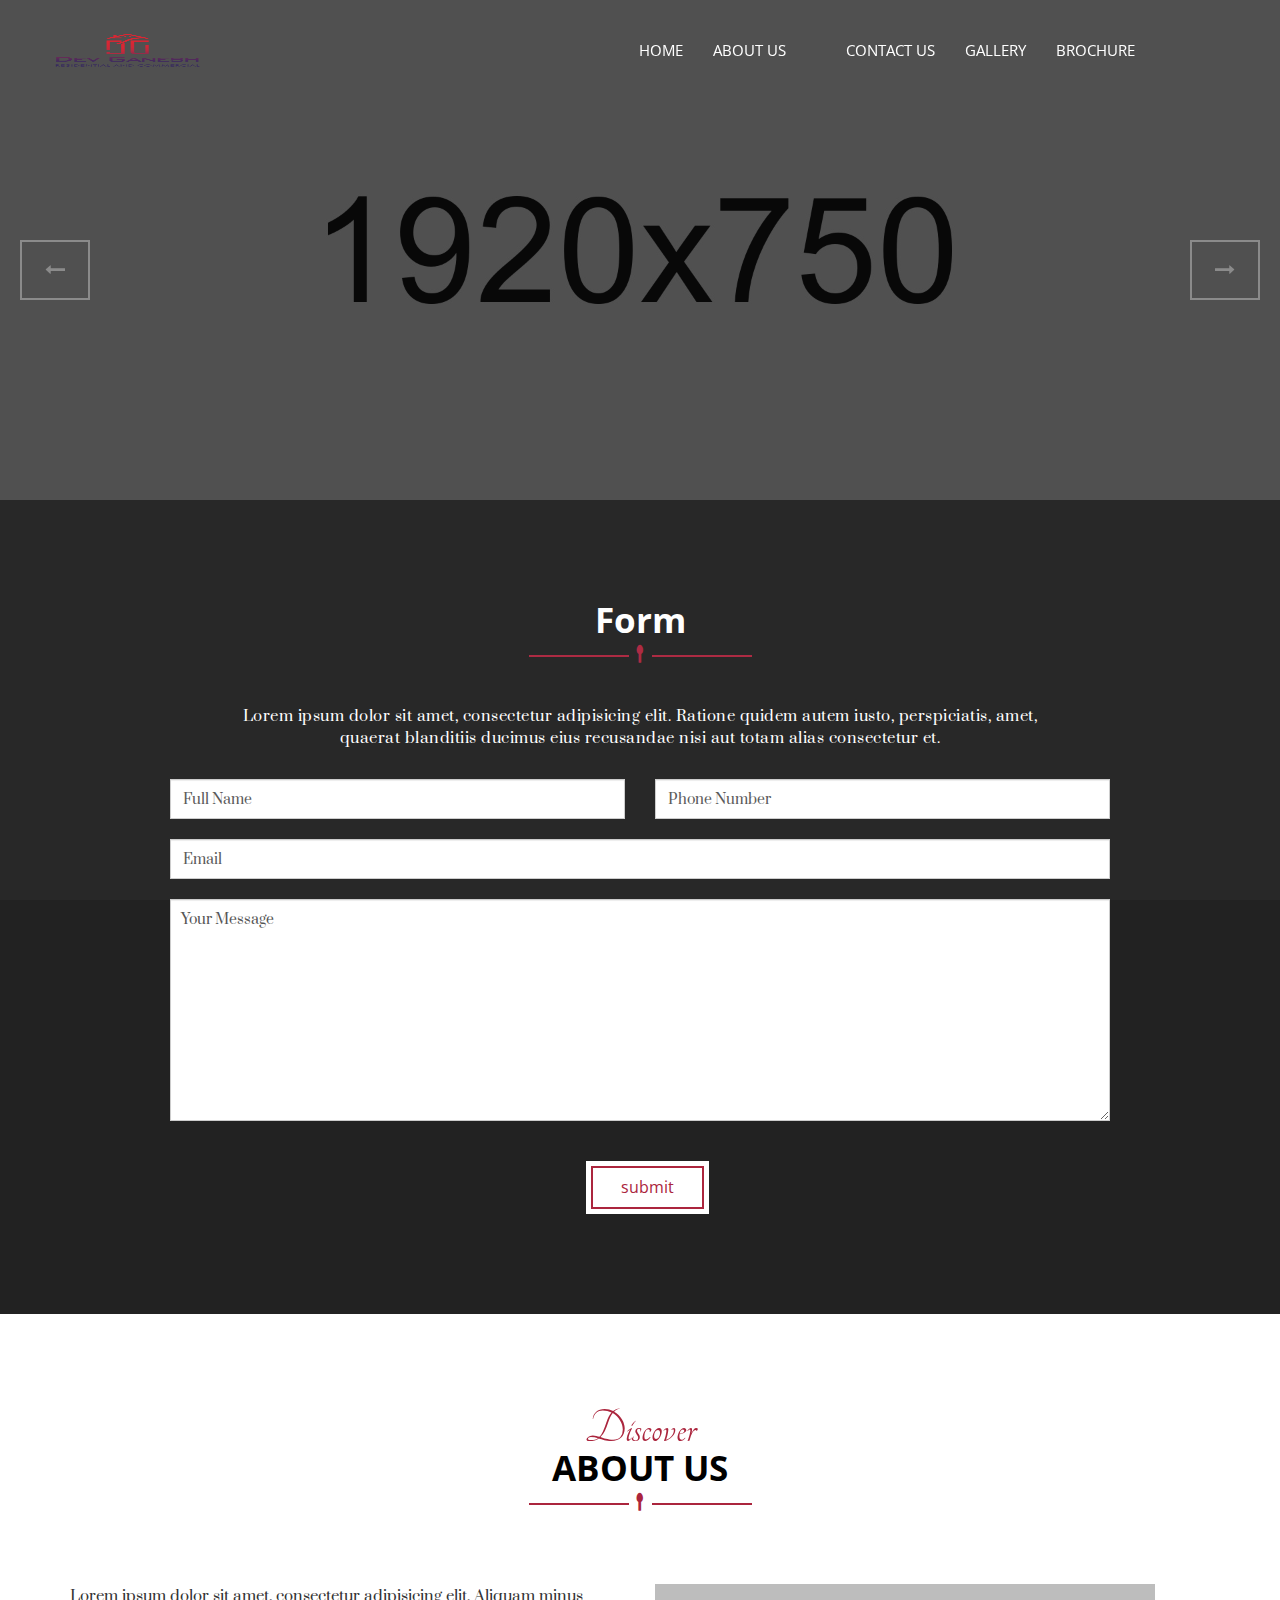
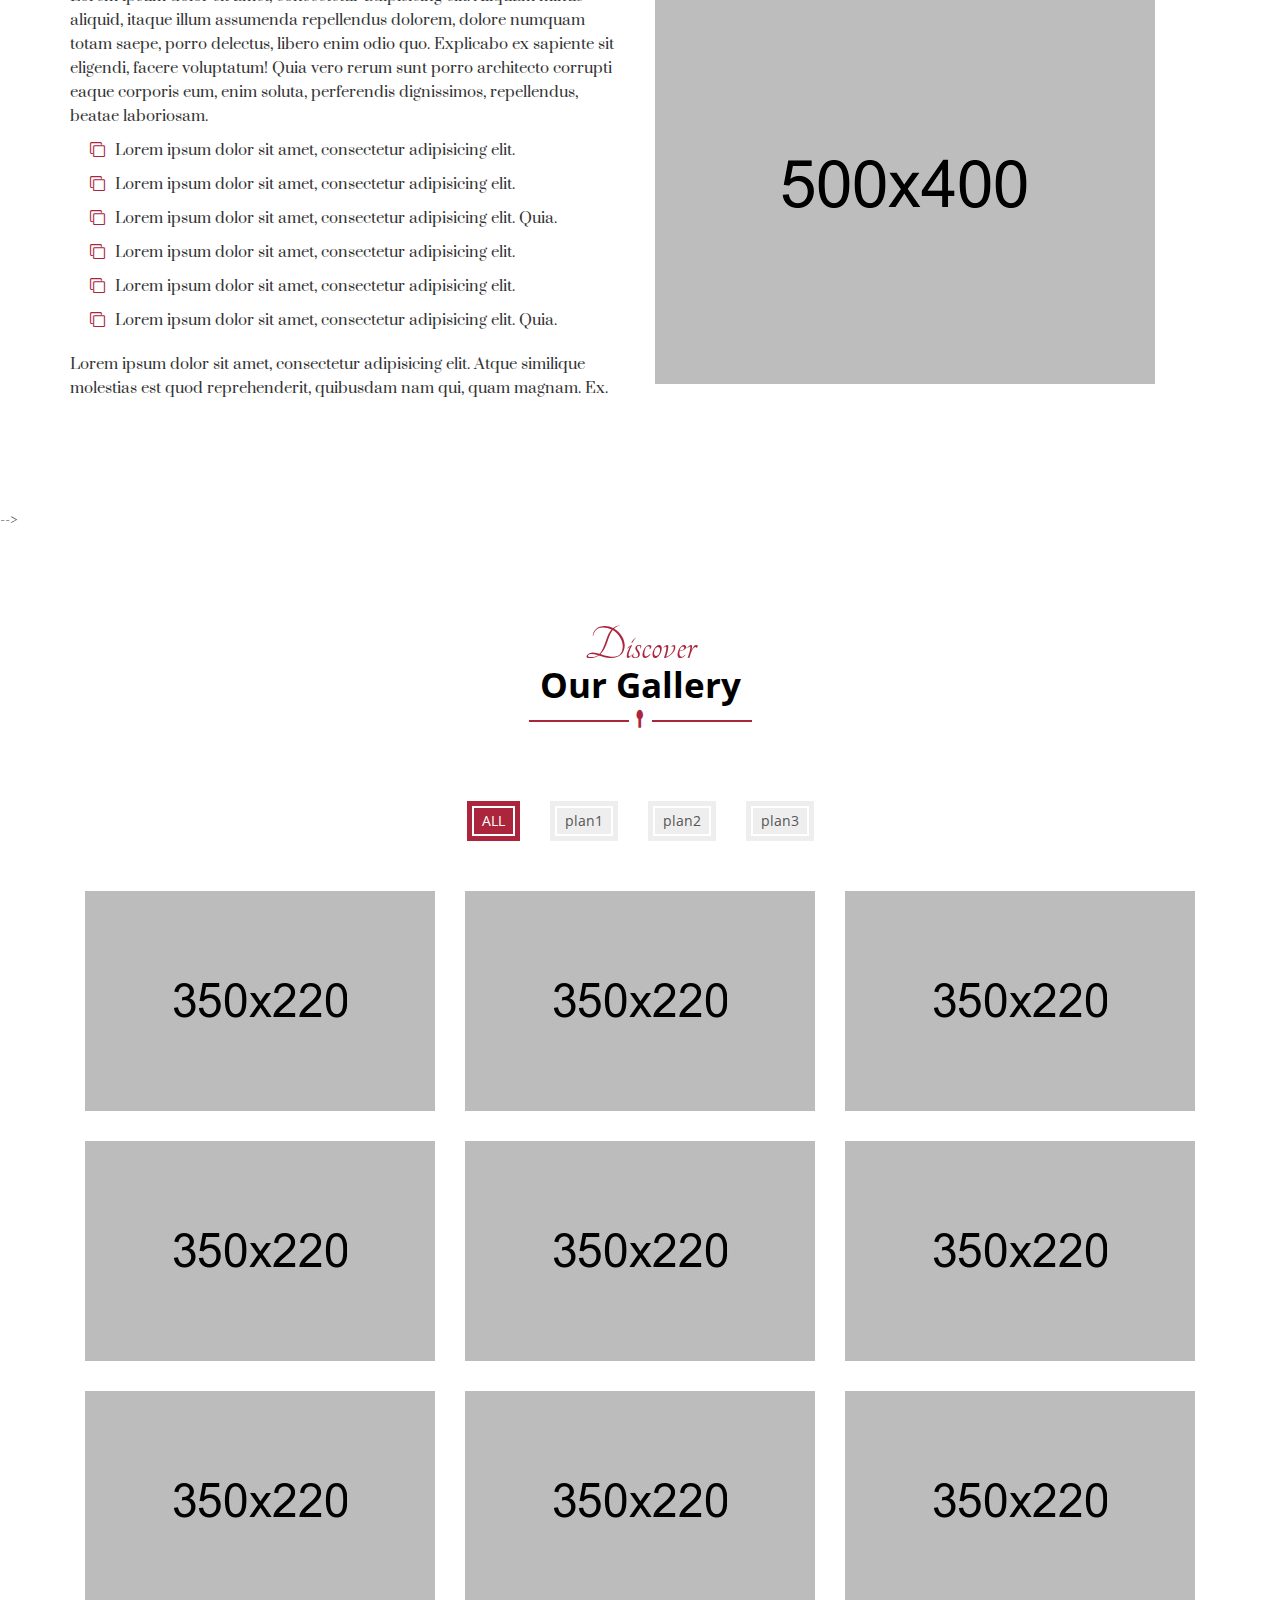
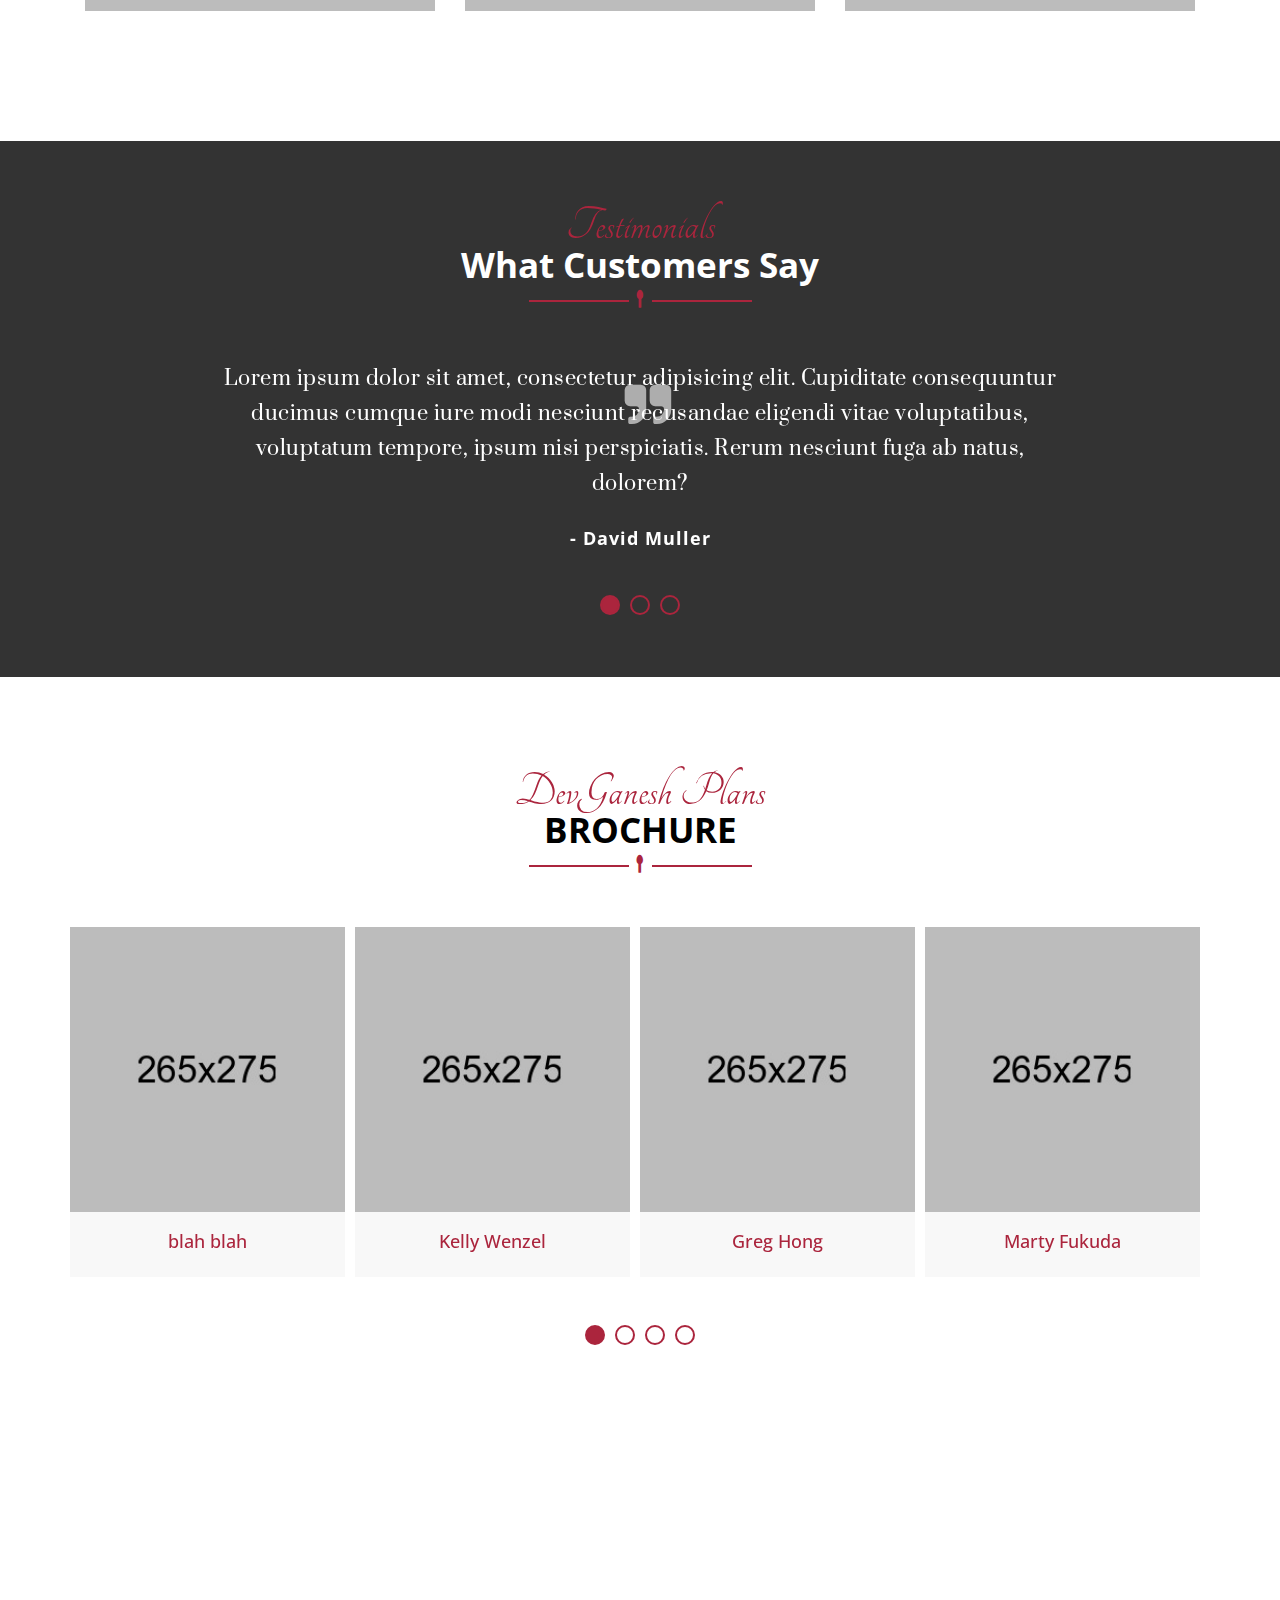
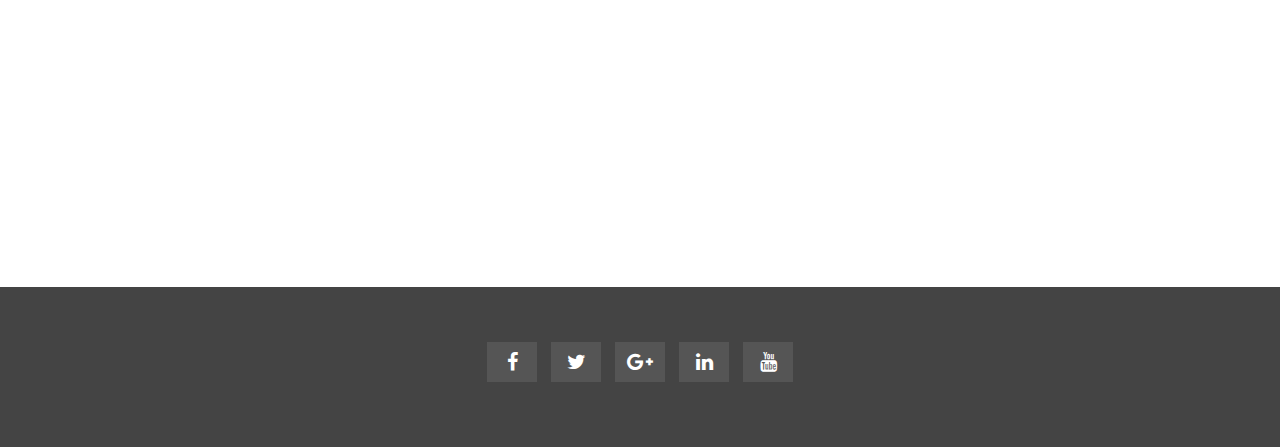
==== index.html @ 02efadc1 "new demo" ====
<!DOCTYPE html>
<html lang="en">
  <head>
    <meta charset="utf-8">
    <meta http-equiv="X-UA-Compatible" content="IE=edge">
    <meta name="viewport" content="width=device-width, initial-scale=1">    
    <title>Home</title>

    <!-- Favicon -->
    <link rel="shortcut icon" href="assets/img/favicon.ico" type="image/x-icon">

    <!-- Font awesome -->
    <link href="assets/css/font-awesome.css" rel="stylesheet">
    <!-- Bootstrap -->
    <link href="assets/css/bootstrap.css" rel="stylesheet">   
    <!-- Slick slider -->
    <link rel="stylesheet" type="text/css" href="assets/css/slick.css">    
    <!-- Date Picker -->
    <link rel="stylesheet" type="text/css" href="assets/css/bootstrap-datepicker.css">    
    <!-- Fancybox slider -->
    <link rel="stylesheet" href="assets/css/jquery.fancybox.css" type="text/css" media="screen" /> 
    <!-- Theme color -->
    <link id="switcher" href="assets/css/theme-color/dark-red-theme.css" rel="stylesheet">     

    <!-- Main style sheet -->
    <link href="style.css" rel="stylesheet">    

   
    <!-- Google Fonts -->
    <link href='https://fonts.googleapis.com/css?family=Tangerine' rel='stylesheet' type='text/css'>        
    <link href='https://fonts.googleapis.com/css?family=Open+Sans' rel='stylesheet' type='text/css'>
    <link href='https://fonts.googleapis.com/css?family=Prata' rel='stylesheet' type='text/css'>
    

    <!-- HTML5 shim and Respond.js for IE8 support of HTML5 elements and media queries -->
    <!-- WARNING: Respond.js doesn't work if you view the page via file:// -->
    <!--[if lt IE 9]>
      <script src="https://oss.maxcdn.com/html5shiv/3.7.2/html5shiv.min.js"></script>
      <script src="https://oss.maxcdn.com/respond/1.4.2/respond.min.js"></script>
    <![endif]-->

  </head>
  <body>  
  <!-- Pre Loader -->
  <div id="aa-preloader-area">
    <div class="mu-preloader">
      <!-- <img src="assets/img/preloader.gif" alt=" loader img"> -->
    </div>
  </div>
  <!--START SCROLL TOP BUTTON -->
    <a class="scrollToTop" href="#">
      <i class="fa fa-angle-up"></i>
      <span>Top</span>
    </a>
  <!-- END SCROLL TOP BUTTON -->

  <!-- Start header section -->
  <header id="mu-header">  
    <nav class="navbar navbar-default mu-main-navbar" role="navigation">  
      <div class="container">
        <div class="navbar-header">
          <!-- FOR MOBILE VIEW COLLAPSED BUTTON -->
          <button type="button" class="navbar-toggle collapsed" data-toggle="collapse" data-target="#navbar" aria-expanded="false" aria-controls="navbar">
            <span class="sr-only">Toggle navigation</span>
            <span class="icon-bar"></span>
            <span class="icon-bar"></span>
            <span class="icon-bar"></span>
          </button>
          <!-- LOGO -->                                                        
          <a class="navbar-brand" href="index.html"><img src="assets/img/logo.png" alt="Logo img"></a> 
        </div>
        <div id="navbar" class="navbar-collapse collapse">
          <ul id="top-menu" class="nav navbar-nav navbar-right mu-main-nav">
            <li><a href="#mu-slider">HOME</a></li>
            <li><a href="#mu-about-us">ABOUT US</a></li>                       
            <li><a href="#mu-restaurant-menu"></a></li>                       
            <li><a href="#mu-reservation">CONTACT US</a></li>                       
            <li><a href="#mu-gallery">GALLERY</a></li>
            <li><a href="#mu-chef">BROCHURE</a></li>
            <li><a href="#mu-latest-news"></a></li> 
            <li><a href="#mu-contact"></a></li> 
            <!-- <li class="dropdown">
              <a class="dropdown-toggle" data-toggle="dropdown" href="blog-archive.html">PAGE <span class="caret"></span></a>
              <ul class="dropdown-menu" role="menu">                
                <li><a href="blog-archive.html">BLOG</a></li>
                <li><a href="blog-single.html">BLOG DETAILS</a></li>
                <li><a href="404.html">404 PAGE</a></li>                                            
              </ul>
            </li> -->
          </ul>                            
        </div><!--/.nav-collapse -->       
      </div>          
    </nav> 
  </header>
  <!-- End header section -->
 

  <!-- Start slider  -->
  <section id="mu-slider">
    <div class="mu-slider-area"> 
      <!-- Top slider -->
      <div class="mu-top-slider">
        <!-- Top slider single slide -->
        <div class="mu-top-slider-single">
          <img src="assets/img/slider/1.jpg" alt="img">
          <!-- Top slider content -->
          <!-- <div class="mu-top-slider-content">
            <span class="mu-slider-small-title">Welcome</span>
            <h2 class="mu-slider-title">TO THE SPICYX</h2>
            <p>Lorem ipsum dolor sit amet, consectetur adipisicing elit. Itaque voluptatem accusamus non quidem, deleniti optio.</p>           
            <a href="#" class="mu-readmore-btn">READ MORE</a>
          </div> -->
          <!-- / Top slider content -->
        </div>
        <!-- / Top slider single slide -->    
         <!-- Top slider single slide -->
        <div class="mu-top-slider-single">
          <img src="assets/img/slider/2.jpg" alt="img">
          <!-- Top slider content -->
          <!-- <div class="mu-top-slider-content">
            <span class="mu-slider-small-title">The Real</span>
            <h2 class="mu-slider-title">GREEN FOODS</h2>
            <p>Lorem ipsum dolor sit amet, consectetur adipisicing elit. Itaque voluptatem accusamus non quidem, deleniti optio.</p>           
            <a href="#" class="mu-readmore-btn">READ MORE</a>
          </div> -->
          <!-- / Top slider content -->
        </div>
        <!-- / Top slider single slide --> 
         <!-- Top slider single slide -->
        <div class="mu-top-slider-single">
          <img src="assets/img/slider/3.jpg" alt="img">
          <!-- Top slider content -->
          <!-- <div class="mu-top-slider-content">
            <span class="mu-slider-small-title">Delicious</span>
            <h2 class="mu-slider-title">SPICY MASALAS</h2>
            <p>Lorem ipsum dolor sit amet, consectetur adipisicing elit. Itaque voluptatem accusamus non quidem, deleniti optio.</p>           
            <a href="#" class="mu-readmore-btn">READ MORE</a>
          </div> -->
          <!-- / Top slider content -->
        </div>
        <!-- / Top slider single slide -->    
      </div>
    </div>
  </section>
  <!-- End slider  -->

  <!-- Start Reservation section -->
  <section id="mu-reservation">
    <div class="container">
      <div class="row">
        <div class="col-md-12">
          <div class="mu-reservation-area">
            <div class="mu-title">
              <span class="mu-subtitle"></span>
              <h2>Form</h2>
              <i class="fa fa-spoon"></i>              
              <span class="mu-title-bar"></span>
            </div>
            <div class="mu-reservation-content">
              <p>Lorem ipsum dolor sit amet, consectetur adipisicing elit. Ratione quidem autem iusto, perspiciatis, amet, quaerat blanditiis ducimus eius recusandae nisi aut totam alias consectetur et.</p>
              <form class="mu-reservation-form">
                <div class="row">
                  <div class="col-md-6">
                    <div class="form-group">                       
                      <input type="text" class="form-control" placeholder="Full Name">
                    </div>
                  </div>
                  
                  <div class="col-md-6">
                    <div class="form-group">                        
                      <input type="text" class="form-control" placeholder="Phone Number">
                    </div>
                  </div>
                  <div class="col-md-12">
                    <div class="form-group">                        
                      <input type="email" class="form-control" placeholder="Email">
                    </div>
                  </div>
                  <!-- <div class="col-md-6">
                    <div class="form-group">
                      <select class="form-control">
                        <option value="0">How Many?</option>
                        <option value="1 Person">1 Person</option>
                        <option value="2 People">2 People</option>
                        <option value="3 People">3 People</option>
                        <option value="4 People">4 People</option>
                        <option value="5 People">5 People</option>
                        <option value="6 People">6 People</option>
                        <option value="7 People">7 People</option>
                        <option value="8 People">8 People</option>
                        <option value="9 People">9 People</option>
                        <option value="10 People">10 People</option>
                      </select>                      
                    </div>
                  </div> -->
                 <!--  <div class="col-md-6">
                    <div class="form-group">
                      <input type="text" class="form-control" id="datepicker" placeholder="Date">              
                    </div>
                  </div>
                  <div class="col-md-6">
                    <div class="form-group">
                      <input type="text" class="form-control" placeholder="Phone No">                      
                    </div>
                  </div> -->
                  <div class="col-md-12">
                    <div class="form-group">
                      <textarea class="form-control" cols="30" rows="10" placeholder="Your Message"></textarea>
                    </div>
                  </div>
                  <button type="submit" class="mu-readmore-btn">submit</button>
                </div>
              </form>      
            </div>
          </div>
        </div>
      </div>
    </div>
  </section>  
  <!-- End Reservation section -->





  <!-- Start About us -->
  <section id="mu-about-us">
    <div class="container">
      <div class="row">
        <div class="col-md-12">
          <div class="mu-about-us-area">
            <div class="mu-title">
              <span class="mu-subtitle">Discover</span>
              <h2>ABOUT US</h2>
              <i class="fa fa-spoon"></i>              
              <span class="mu-title-bar"></span>
            </div>
            <div class="row">
              <div class="col-md-6">
                <div class="mu-about-us-left">
                 <p>Lorem ipsum dolor sit amet, consectetur adipisicing elit. Aliquam minus aliquid, itaque illum assumenda repellendus dolorem, dolore numquam totam saepe, porro delectus, libero enim odio quo. Explicabo ex sapiente sit eligendi, facere voluptatum! Quia vero rerum sunt porro architecto corrupti eaque corporis eum, enim soluta, perferendis dignissimos, repellendus, beatae laboriosam.</p>                              
                  <ul>
                    <li>Lorem ipsum dolor sit amet, consectetur adipisicing elit.</li>
                    <li>Lorem ipsum dolor sit amet, consectetur adipisicing elit.</li>
                    <li>Lorem ipsum dolor sit amet, consectetur adipisicing elit. Quia.</li>                    
                    <li>Lorem ipsum dolor sit amet, consectetur adipisicing elit.</li>
                    <li>Lorem ipsum dolor sit amet, consectetur adipisicing elit.</li>
                    <li>Lorem ipsum dolor sit amet, consectetur adipisicing elit. Quia.</li>
                  </ul>
                  <p>Lorem ipsum dolor sit amet, consectetur adipisicing elit. Atque similique molestias est quod reprehenderit, quibusdam nam qui, quam magnam. Ex.</p>  
                </div>
              </div>
              <div class="col-md-6">
                <div class="mu-about-us-right">                
                 <ul class="mu-abtus-slider">                 
                   <li><img src="assets/img/about-us/abtus-img-1.png" alt="img"></li>
                   <li><img src="assets/img/about-us/abtus-img-2.png" alt="img"></li>
                   <li><img src="assets/img/about-us/abtus-img-6.png" alt="img"></li>
                   <li><img src="assets/img/about-us/abtus-img-4.png" alt="img"></li>
                   <li><img src="assets/img/about-us/abtus-img-5.png" alt="img"></li>
                 </ul>
                </div>
              </div>
            </div>
          </div>
        </div>
      </div>
    </div>
  </section>
  <!-- End About us -->

  <!-- Start Counter Section -->
 <!--  <section id="mu-counter">
    <div class="mu-counter-overlay">
      <div class="container">
        <div class="row">
          <div class="col-md-12">
            <div class="mu-counter-area">
            <ul class="mu-counter-nav">
              <li class="col-md-3 col-sm-3 col-xs-12">
                <div class="mu-single-counter">
                  <span>Fresh</span>
                  <h3><span class="counter">55</span><sup>+</sup></h3>
                  <p>Breakfast Items</p>
                </div>
              </li>
              <li class="col-md-3 col-sm-3 col-xs-12">
                <div class="mu-single-counter">
                  <span>Delicious</span>
                  <h3><span class="counter">130</span><sup>+</sup></h3>
                  <p>Lunch Items</p>
                </div>
              </li>
               <li class="col-md-3 col-sm-3 col-xs-12">
                <div class="mu-single-counter">
                  <span>Hot</span>
                   <h3><span class="counter">35</span><sup>+</sup></h3>
                  <p>Coffee Items</p>
                </div>
              </li>
               <li class="col-md-3 col-sm-3 col-xs-12">
                <div class="mu-single-counter">
                  <span>Satisfied</span>
                  <h3><span class="counter">3562</span><sup>+</sup></h3>
                  <p>Customers</p>
                </div>
              </li>
            </ul>
            </div>
          </div>
        </div>
      </div>
    </div>
  </section> -->
  <!-- End Counter Section --> 

  <!-- Start Restaurant Menu -->
  <!-- <section id="mu-restaurant-menu">
    <div class="container">
      <div class="row">
        <div class="col-md-12">
          <div class="mu-restaurant-menu-area">
            <div class="mu-title">
              <span class="mu-subtitle">Discover</span>
              <h2>OUR MENU</h2>
              <i class="fa fa-spoon"></i>              
              <span class="mu-title-bar"></span>
            </div>
            <div class="mu-restaurant-menu-content">
              <ul class="nav nav-tabs mu-restaurant-menu">
                <li class="active"><a href="#breakfast" data-toggle="tab">Breakfast</a></li>
                <li><a href="#meals" data-toggle="tab">Meals</a></li>
                <li><a href="#snacks" data-toggle="tab">Snacks</a></li>
                <li><a href="#desserts" data-toggle="tab">Desserts</a></li>
                <li><a href="#drinks" data-toggle="tab">Drinks</a></li>
              </ul>

              Tab panes
              <div class="tab-content">
                <div class="tab-pane fade in active" id="breakfast">
                  <div class="mu-tab-content-area">
                    <div class="row">
                      <div class="col-md-6">
                        <div class="mu-tab-content-left">
                          <ul class="mu-menu-item-nav">
                            <li>
                              <div class="media">
                                <div class="media-left">
                                  <a href="#">
                                    <img class="media-object" src="assets/img/menu/item-1.jpg" alt="img">
                                  </a>
                                </div>
                                <div class="media-body">
                                  <h4 class="media-heading"><a href="#">English Breakfast</a></h4>
                                  <span class="mu-menu-price">$15.85</span>
                                  <p>Lorem ipsum dolor sit amet, consectetur adipisicing elit. Facere nulla aliquid praesentium dolorem commodi illo.</p>
                                </div>
                              </div>
                            </li>
                             <li>
                              <div class="media">
                                <div class="media-left">
                                  <a href="#">
                                    <img class="media-object" src="assets/img/menu/item-2.jpg" alt="img">
                                  </a>
                                </div>
                                <div class="media-body">
                                  <h4 class="media-heading"><a href="#">Chines Breakfast</a></h4>
                                  <span class="mu-menu-price">$11.95</span>
                                  <p>Lorem ipsum dolor sit amet, consectetur adipisicing elit. Facere nulla aliquid praesentium dolorem commodi illo.</p>
                                </div>
                              </div>
                            </li>
                             <li>
                              <div class="media">
                                <div class="media-left">
                                  <a href="#">
                                    <img class="media-object" src="assets/img/menu/item-1.jpg" alt="img">
                                  </a>
                                </div>
                                <div class="media-body">
                                  <h4 class="media-heading"><a href="#">Indian Breakfast</a></h4>
                                  <span class="mu-menu-price">$15.85</span>
                                  <p>Lorem ipsum dolor sit amet, consectetur adipisicing elit. Facere nulla aliquid praesentium dolorem commodi illo.</p>
                                </div>
                              </div>
                            </li>
                          </ul>   
                        </div>
                      </div>
                     <div class="col-md-6">
                       <div class="mu-tab-content-right">
                          <ul class="mu-menu-item-nav">
                            <li>
                              <div class="media">
                                <div class="media-left">
                                  <a href="#">
                                    <img class="media-object" src="assets/img/menu/item-1.jpg" alt="img">
                                  </a>
                                </div>
                                <div class="media-body">
                                  <h4 class="media-heading"><a href="#">English Breakfast</a></h4>
                                  <span class="mu-menu-price">$15.85</span>
                                  <p>Lorem ipsum dolor sit amet, consectetur adipisicing elit. Facere nulla aliquid praesentium dolorem commodi illo.</p>
                                </div>
                              </div>
                            </li>
                             <li>
                              <div class="media">
                                <div class="media-left">
                                  <a href="#">
                                    <img class="media-object" src="assets/img/menu/item-2.jpg" alt="img">
                                  </a>
                                </div>
                                <div class="media-body">
                                  <h4 class="media-heading"><a href="#">Chines Breakfast</a></h4>
                                  <span class="mu-menu-price">$11.95</span>
                                  <p>Lorem ipsum dolor sit amet, consectetur adipisicing elit. Facere nulla aliquid praesentium dolorem commodi illo.</p>
                                </div>
                              </div>
                            </li>
                             <li>
                              <div class="media">
                                <div class="media-left">
                                  <a href="#">
                                    <img class="media-object" src="assets/img/menu/item-1.jpg" alt="img">
                                  </a>
                                </div>
                                <div class="media-body">
                                  <h4 class="media-heading"><a href="#">Indian Breakfast</a></h4>
                                  <span class="mu-menu-price">$15.85</span>
                                  <p>Lorem ipsum dolor sit amet, consectetur adipisicing elit. Facere nulla aliquid praesentium dolorem commodi illo.</p>
                                </div>
                              </div>
                            </li>
                          </ul>   
                       </div>
                     </div>
                   </div>
                 </div>
                </div>
                <div class="tab-pane fade " id="meals">
                  <div class="mu-tab-content-area">
                    <div class="row">
                      <div class="col-md-6">
                        <div class="mu-tab-content-left">
                          <ul class="mu-menu-item-nav">
                            <li>
                              <div class="media">
                                <div class="media-left">
                                  <a href="#">
                                    <img class="media-object" src="assets/img/menu/item-3.jpg" alt="img">
                                  </a>
                                </div>
                                <div class="media-body">
                                  <h4 class="media-heading"><a href="#">English Breakfast</a></h4>
                                  <span class="mu-menu-price">$15.85</span>
                                  <p>Lorem ipsum dolor sit amet, consectetur adipisicing elit. Facere nulla aliquid praesentium dolorem commodi illo.</p>
                                </div>
                              </div>
                            </li>
                             <li>
                              <div class="media">
                                <div class="media-left">
                                  <a href="#">
                                    <img class="media-object" src="assets/img/menu/item-4.jpg" alt="img">
                                  </a>
                                </div>
                                <div class="media-body">
                                  <h4 class="media-heading"><a href="#">Chines Breakfast</a></h4>
                                  <span class="mu-menu-price">$11.95</span>
                                  <p>Lorem ipsum dolor sit amet, consectetur adipisicing elit. Facere nulla aliquid praesentium dolorem commodi illo.</p>
                                </div>
                              </div>
                            </li>
                             <li>
                              <div class="media">
                                <div class="media-left">
                                  <a href="#">
                                    <img class="media-object" src="assets/img/menu/item-3.jpg" alt="img">
                                  </a>
                                </div>
                                <div class="media-body">
                                  <h4 class="media-heading"><a href="#">Indian Breakfast</a></h4>
                                  <span class="mu-menu-price">$15.85</span>
                                  <p>Lorem ipsum dolor sit amet, consectetur adipisicing elit. Facere nulla aliquid praesentium dolorem commodi illo.</p>
                                </div>
                              </div>
                            </li>
                          </ul>   
                        </div>
                      </div>
                     <div class="col-md-6">
                       <div class="mu-tab-content-right">
                          <ul class="mu-menu-item-nav">
                            <li>
                              <div class="media">
                                <div class="media-left">
                                  <a href="#">
                                    <img class="media-object" src="assets/img/menu/item-4.jpg" alt="img">
                                  </a>
                                </div>
                                <div class="media-body">
                                  <h4 class="media-heading"><a href="#">English Breakfast</a></h4>
                                  <span class="mu-menu-price">$15.85</span>
                                  <p>Lorem ipsum dolor sit amet, consectetur adipisicing elit. Facere nulla aliquid praesentium dolorem commodi illo.</p>
                                </div>
                              </div>
                            </li>
                             <li>
                              <div class="media">
                                <div class="media-left">
                                  <a href="#">
                                    <img class="media-object" src="assets/img/menu/item-3.jpg" alt="img">
                                  </a>
                                </div>
                                <div class="media-body">
                                  <h4 class="media-heading"><a href="#">Chines Breakfast</a></h4>
                                  <span class="mu-menu-price">$11.95</span>
                                  <p>Lorem ipsum dolor sit amet, consectetur adipisicing elit. Facere nulla aliquid praesentium dolorem commodi illo.</p>
                                </div>
                              </div>
                            </li>
                             <li>
                              <div class="media">
                                <div class="media-left">
                                  <a href="#">
                                    <img class="media-object" src="assets/img/menu/item-4.jpg" alt="img">
                                  </a>
                                </div>
                                <div class="media-body">
                                  <h4 class="media-heading"><a href="#">Indian Breakfast</a></h4>
                                  <span class="mu-menu-price">$15.85</span>
                                  <p>Lorem ipsum dolor sit amet, consectetur adipisicing elit. Facere nulla aliquid praesentium dolorem commodi illo.</p>
                                </div>
                              </div>
                            </li>
                          </ul>   
                       </div>
                     </div>
                   </div>
                 </div>
                </div>
                <div class="tab-pane fade " id="snacks">
                  <div class="mu-tab-content-area">
                    <div class="row">
                      <div class="col-md-6">
                        <div class="mu-tab-content-left">
                          <ul class="mu-menu-item-nav">
                            <li>
                              <div class="media">
                                <div class="media-left">
                                  <a href="#">
                                    <img class="media-object" src="assets/img/menu/item-5.jpg" alt="img">
                                  </a>
                                </div>
                                <div class="media-body">
                                  <h4 class="media-heading"><a href="#">English Breakfast</a></h4>
                                  <span class="mu-menu-price">$15.85</span>
                                  <p>Lorem ipsum dolor sit amet, consectetur adipisicing elit. Facere nulla aliquid praesentium dolorem commodi illo.</p>
                                </div>
                              </div>
                            </li>
                             <li>
                              <div class="media">
                                <div class="media-left">
                                  <a href="#">
                                    <img class="media-object" src="assets/img/menu/item-6.jpg" alt="img">
                                  </a>
                                </div>
                                <div class="media-body">
                                  <h4 class="media-heading"><a href="#">Chines Breakfast</a></h4>
                                  <span class="mu-menu-price">$11.95</span>
                                  <p>Lorem ipsum dolor sit amet, consectetur adipisicing elit. Facere nulla aliquid praesentium dolorem commodi illo.</p>
                                </div>
                              </div>
                            </li>
                             <li>
                              <div class="media">
                                <div class="media-left">
                                  <a href="#">
                                    <img class="media-object" src="assets/img/menu/item-5.jpg" alt="img">
                                  </a>
                                </div>
                                <div class="media-body">
                                  <h4 class="media-heading"><a href="#">Indian Breakfast</a></h4>
                                  <span class="mu-menu-price">$15.85</span>
                                  <p>Lorem ipsum dolor sit amet, consectetur adipisicing elit. Facere nulla aliquid praesentium dolorem commodi illo.</p>
                                </div>
                              </div>
                            </li>
                          </ul>   
                        </div>
                      </div>
                     <div class="col-md-6">
                       <div class="mu-tab-content-right">
                          <ul class="mu-menu-item-nav">
                            <li>
                              <div class="media">
                                <div class="media-left">
                                  <a href="#">
                                    <img class="media-object" src="assets/img/menu/item-5.jpg" alt="img">
                                  </a>
                                </div>
                                <div class="media-body">
                                  <h4 class="media-heading"><a href="#">English Breakfast</a></h4>
                                  <span class="mu-menu-price">$15.85</span>
                                  <p>Lorem ipsum dolor sit amet, consectetur adipisicing elit. Facere nulla aliquid praesentium dolorem commodi illo.</p>
                                </div>
                              </div>
                            </li>
                             <li>
                              <div class="media">
                                <div class="media-left">
                                  <a href="#">
                                    <img class="media-object" src="assets/img/menu/item-6.jpg" alt="img">
                                  </a>
                                </div>
                                <div class="media-body">
                                  <h4 class="media-heading"><a href="#">Chines Breakfast</a></h4>
                                  <span class="mu-menu-price">$11.95</span>
                                  <p>Lorem ipsum dolor sit amet, consectetur adipisicing elit. Facere nulla aliquid praesentium dolorem commodi illo.</p>
                                </div>
                              </div>
                            </li>
                             <li>
                              <div class="media">
                                <div class="media-left">
                                  <a href="#">
                                    <img class="media-object" src="assets/img/menu/item-5.jpg" alt="img">
                                  </a>
                                </div>
                                <div class="media-body">
                                  <h4 class="media-heading"><a href="#">Indian Breakfast</a></h4>
                                  <span class="mu-menu-price">$15.85</span>
                                  <p>Lorem ipsum dolor sit amet, consectetur adipisicing elit. Facere nulla aliquid praesentium dolorem commodi illo.</p>
                                </div>
                              </div>
                            </li>
                          </ul>   
                       </div>
                     </div>
                   </div>
                 </div>
                </div>
                <div class="tab-pane fade " id="desserts">
                  <div class="mu-tab-content-area">
                    <div class="row">
                      <div class="col-md-6">
                        <div class="mu-tab-content-left">
                          <ul class="mu-menu-item-nav">
                            <li>
                              <div class="media">
                                <div class="media-left">
                                  <a href="#">
                                    <img class="media-object" src="assets/img/menu/item-7.jpg" alt="img">
                                  </a>
                                </div>
                                <div class="media-body">
                                  <h4 class="media-heading"><a href="#">English Breakfast</a></h4>
                                  <span class="mu-menu-price">$15.85</span>
                                  <p>Lorem ipsum dolor sit amet, consectetur adipisicing elit. Facere nulla aliquid praesentium dolorem commodi illo.</p>
                                </div>
                              </div>
                            </li>
                             <li>
                              <div class="media">
                                <div class="media-left">
                                  <a href="#">
                                    <img class="media-object" src="assets/img/menu/item-8.jpg" alt="img">
                                  </a>
                                </div>
                                <div class="media-body">
                                  <h4 class="media-heading"><a href="#">Chines Breakfast</a></h4>
                                  <span class="mu-menu-price">$11.95</span>
                                  <p>Lorem ipsum dolor sit amet, consectetur adipisicing elit. Facere nulla aliquid praesentium dolorem commodi illo.</p>
                                </div>
                              </div>
                            </li>
                             <li>
                              <div class="media">
                                <div class="media-left">
                                  <a href="#">
                                    <img class="media-object" src="assets/img/menu/item-7.jpg" alt="img">
                                  </a>
                                </div>
                                <div class="media-body">
                                  <h4 class="media-heading"><a href="#">Indian Breakfast</a></h4>
                                  <span class="mu-menu-price">$15.85</span>
                                  <p>Lorem ipsum dolor sit amet, consectetur adipisicing elit. Facere nulla aliquid praesentium dolorem commodi illo.</p>
                                </div>
                              </div>
                            </li>
                          </ul>   
                        </div>
                      </div>
                     <div class="col-md-6">
                       <div class="mu-tab-content-right">
                          <ul class="mu-menu-item-nav">
                            <li>
                              <div class="media">
                                <div class="media-left">
                                  <a href="#">
                                    <img class="media-object" src="assets/img/menu/item-8.jpg" alt="img">
                                  </a>
                                </div>
                                <div class="media-body">
                                  <h4 class="media-heading"><a href="#">English Breakfast</a></h4>
                                  <span class="mu-menu-price">$15.85</span>
                                  <p>Lorem ipsum dolor sit amet, consectetur adipisicing elit. Facere nulla aliquid praesentium dolorem commodi illo.</p>
                                </div>
                              </div>
                            </li>
                             <li>
                              <div class="media">
                                <div class="media-left">
                                  <a href="#">
                                    <img class="media-object" src="assets/img/menu/item-7.jpg" alt="img">
                                  </a>
                                </div>
                                <div class="media-body">
                                  <h4 class="media-heading"><a href="#">Chines Breakfast</a></h4>
                                  <span class="mu-menu-price">$11.95</span>
                                  <p>Lorem ipsum dolor sit amet, consectetur adipisicing elit. Facere nulla aliquid praesentium dolorem commodi illo.</p>
                                </div>
                              </div>
                            </li>
                             <li>
                              <div class="media">
                                <div class="media-left">
                                  <a href="#">
                                    <img class="media-object" src="assets/img/menu/item-8.jpg" alt="img">
                                  </a>
                                </div>
                                <div class="media-body">
                                  <h4 class="media-heading"><a href="#">Indian Breakfast</a></h4>
                                  <span class="mu-menu-price">$15.85</span>
                                  <p>Lorem ipsum dolor sit amet, consectetur adipisicing elit. Facere nulla aliquid praesentium dolorem commodi illo.</p>
                                </div>
                              </div>
                            </li>
                          </ul>   
                       </div>
                     </div>
                   </div>
                 </div>
                </div>
                <div class="tab-pane fade " id="drinks">
                  <div class="mu-tab-content-area">
                    <div class="row">
                      <div class="col-md-6">
                        <div class="mu-tab-content-left">
                          <ul class="mu-menu-item-nav">
                            <li>
                              <div class="media">
                                <div class="media-left">
                                  <a href="#">
                                    <img class="media-object" src="assets/img/menu/item-9.jpg" alt="img">
                                  </a>
                                </div>
                                <div class="media-body">
                                  <h4 class="media-heading"><a href="#">English Breakfast</a></h4>
                                  <span class="mu-menu-price">$15.85</span>
                                  <p>Lorem ipsum dolor sit amet, consectetur adipisicing elit. Facere nulla aliquid praesentium dolorem commodi illo.</p>
                                </div>
                              </div>
                            </li>
                             <li>
                              <div class="media">
                                <div class="media-left">
                                  <a href="#">
                                    <img class="media-object" src="assets/img/menu/item-10.jpg" alt="img">
                                  </a>
                                </div>
                                <div class="media-body">
                                  <h4 class="media-heading"><a href="#">Chines Breakfast</a></h4>
                                  <span class="mu-menu-price">$11.95</span>
                                  <p>Lorem ipsum dolor sit amet, consectetur adipisicing elit. Facere nulla aliquid praesentium dolorem commodi illo.</p>
                                </div>
                              </div>
                            </li>
                             <li>
                              <div class="media">
                                <div class="media-left">
                                  <a href="#">
                                    <img class="media-object" src="assets/img/menu/item-9.jpg" alt="img">
                                  </a>
                                </div>
                                <div class="media-body">
                                  <h4 class="media-heading"><a href="#">Indian Breakfast</a></h4>
                                  <span class="mu-menu-price">$15.85</span>
                                  <p>Lorem ipsum dolor sit amet, consectetur adipisicing elit. Facere nulla aliquid praesentium dolorem commodi illo.</p>
                                </div>
                              </div>
                            </li>
                          </ul>   
                        </div>
                      </div>
                     <div class="col-md-6">
                       <div class="mu-tab-content-right">
                          <ul class="mu-menu-item-nav">
                            <li>
                              <div class="media">
                                <div class="media-left">
                                  <a href="#">
                                    <img class="media-object" src="assets/img/menu/item-9.jpg" alt="img">
                                  </a>
                                </div>
                                <div class="media-body">
                                  <h4 class="media-heading"><a href="#">English Breakfast</a></h4>
                                  <span class="mu-menu-price">$15.85</span>
                                  <p>Lorem ipsum dolor sit amet, consectetur adipisicing elit. Facere nulla aliquid praesentium dolorem commodi illo.</p>
                                </div>
                              </div>
                            </li>
                             <li>
                              <div class="media">
                                <div class="media-left">
                                  <a href="#">
                                    <img class="media-object" src="assets/img/menu/item-10.jpg" alt="img">
                                  </a>
                                </div>
                                <div class="media-body">
                                  <h4 class="media-heading"><a href="#">Chines Breakfast</a></h4>
                                  <span class="mu-menu-price">$11.95</span>
                                  <p>Lorem ipsum dolor sit amet, consectetur adipisicing elit. Facere nulla aliquid praesentium dolorem commodi illo.</p>
                                </div>
                              </div>
                            </li>
                             <li>
                              <div class="media">
                                <div class="media-left">
                                  <a href="#">
                                    <img class="media-object" src="assets/img/menu/item-9.jpg" alt="img">
                                  </a>
                                </div>
                                <div class="media-body">
                                  <h4 class="media-heading"><a href="#">Indian Breakfast</a></h4>
                                  <span class="mu-menu-price">$15.85</span>
                                  <p>Lorem ipsum dolor sit amet, consectetur adipisicing elit. Facere nulla aliquid praesentium dolorem commodi illo.</p>
                                </div>
                              </div>
                            </li>
                          </ul>   
                       </div>
                     </div>
                   </div>
                 </div>
                </div>
              </div>
            </div>
          </div>
        </div>
      </div>
    </div>
  </section> --> -->
  <!-- End Restaurant Menu -->

  

  <!-- Start Gallery -->
  <section id="mu-gallery">
    <div class="container">
      <div class="row">
        <div class="col-md-12">
          <div class="mu-gallery-area">
            <div class="mu-title">
              <span class="mu-subtitle">Discover</span>
              <h2>Our Gallery</h2>
              <i class="fa fa-spoon"></i>              
              <span class="mu-title-bar"></span>
            </div>
            <div class="mu-gallery-content">
              <div class="mu-gallery-top">
                <!-- Start gallery menu -->
                <ul>
                  <li class="filter active" data-filter="all">ALL</li>
                  <li class="filter" data-filter=".food">plan1 </li>
                  <li class="filter" data-filter=".drink">plan2</li>
                  <li class="filter" data-filter=".restaurant">plan3</li>
                  <!-- <li class="filter" data-filter=".dinner">DINNER</li>
                  <li class="filter" data-filter=".dessert">DESSERT</li> -->
                </ul>
              </div>
              <!-- Start gallery image -->
              <div class="mu-gallery-body" id="mixit-container">
                <!-- start single gallery image -->
                <div class="mu-single-gallery col-md-4 mix food">
                  <div class="mu-single-gallery-item">
                    <figure class="mu-single-gallery-img">
                      <a href="#"><img alt="img" src="assets/img/gallery/small/1.jpg"></a>
                    </figure>
                    <div class="mu-single-gallery-info">
                      <a href="assets/img/gallery/big/1.jpg" data-fancybox-group="gallery" class="fancybox">
                        <img src="assets/img/plus.png" alt="plus icon img">
                      </a>
                    </div>                  
                  </div>
                </div>
                <!-- End single gallery image -->
                <!-- start single gallery image -->
                <div class="mu-single-gallery col-md-4 mix drink">
                  <div class="mu-single-gallery-item">
                    <figure class="mu-single-gallery-img">
                      <a href="#"><img alt="img" src="assets/img/gallery/small/2.jpg"></a>
                    </figure>
                    <div class="mu-single-gallery-info">
                     <a href="assets/img/gallery/big/2.jpg" data-fancybox-group="gallery" class="fancybox">
                        <img src="assets/img/plus.png" alt="plus icon img">
                      </a>
                    </div>                  
                  </div>
                </div>               
                <!-- End single gallery image -->
                <!-- start single gallery image -->
                <div class="mu-single-gallery col-md-4 mix restaurant">                  
                  <div class="mu-single-gallery-item">
                   <figure class="mu-single-gallery-img">
                      <a href="#"><img alt="img" src="assets/img/gallery/small/3.jpg"></a>
                    </figure>
                    <div class="mu-single-gallery-info">
                      <a href="assets/img/gallery/big/3.jpg" data-fancybox-group="gallery" class="fancybox">
                        <img src="assets/img/plus.png" alt="plus icon img">
                      </a>
                    </div>
                  </div>
                </div>               
                <!-- End single gallery image -->
                <!-- start single gallery image -->
                <div class="mu-single-gallery col-md-4 mix dinner">                  
                  <div class="mu-single-gallery-item">
                    <figure class="mu-single-gallery-img">
                      <a href="#"><img alt="img" src="assets/img/gallery/small/4.jpg"></a>
                    </figure>
                    <div class="mu-single-gallery-info">
                      <a href="assets/img/gallery/big/4.jpg" data-fancybox-group="gallery" class="fancybox">
                        <img src="assets/img/plus.png" alt="plus icon img">
                      </a>
                    </div>                  
                  </div>
                </div>
                <!-- End single gallery image -->
                <!-- start single gallery image -->
                <div class="mu-single-gallery col-md-4 mix dinner">                  
                  <div class="mu-single-gallery-item">
                    <figure class="mu-single-gallery-img">
                      <a href="#"><img alt="img" src="assets/img/gallery/small/5.jpg"></a>
                    </figure>
                    <div class="mu-single-gallery-info">
                     <a href="assets/img/gallery/big/5.jpg" data-fancybox-group="gallery" class="fancybox">
                        <img src="assets/img/plus.png" alt="plus icon img">
                      </a>
                    </div>   
                  </div>
                </div>               
                <!-- End single gallery image -->               
                <!-- start single gallery image -->
                <div class="mu-single-gallery col-md-4 mix food">                  
                  <div class="mu-single-gallery-item">
                    <figure class="mu-single-gallery-img">
                      <a href="#"><img alt="img" src="assets/img/gallery/small/6.jpg"></a>
                    </figure>
                    <div class="mu-single-gallery-info">
                      <a href="assets/img/gallery/big/6.jpg" data-fancybox-group="gallery" class="fancybox">
                        <img src="assets/img/plus.png" alt="plus icon img">
                      </a>
                    </div>                  
                  </div>
                </div>
                <!-- End single gallery image -->
                <!-- start single gallery image -->
                <div class="mu-single-gallery col-md-4 mix drink">                  
                  <div class="mu-single-gallery-item">
                    <figure class="mu-single-gallery-img">
                      <a href="#"><img alt="img" src="assets/img/gallery/small/7.jpg"></a>
                    </figure>
                    <div class="mu-single-gallery-info">
                     <a href="assets/img/gallery/big/7.jpg" data-fancybox-group="gallery" class="fancybox">
                        <img src="assets/img/plus.png" alt="plus icon img">
                      </a>
                    </div>                  
                  </div>
                </div>               
                <!-- End single gallery image -->
                <!-- start single gallery image -->
                <div class="mu-single-gallery col-md-4 mix restaurant">                  
                  <div class="mu-single-gallery-item">
                   <figure class="mu-single-gallery-img">
                      <a href="#"><img alt="img" src="assets/img/gallery/small/8.jpg"></a>
                    </figure>
                    <div class="mu-single-gallery-info">
                      <a href="assets/img/gallery/big/8.jpg" data-fancybox-group="gallery" class="fancybox">
                        <img src="assets/img/plus.png" alt="plus icon img">
                      </a>
                    </div>
                  </div>
                </div>               
                <!-- End single gallery image -->
                <!-- start single gallery image -->
                <div class="mu-single-gallery col-md-4 mix dessert">                  
                  <div class="mu-single-gallery-item">
                    <figure class="mu-single-gallery-img">
                      <a href="#"><img alt="img" src="assets/img/gallery/small/9.jpg"></a>
                    </figure>
                    <div class="mu-single-gallery-info">
                      <a href="assets/img/gallery/big/9.jpg" data-fancybox-group="gallery" class="fancybox">
                        <img src="assets/img/plus.png" alt="plus icon img">
                      </a>
                    </div>                  
                  </div>
                </div>
                <!-- End single gallery image -->                         
              </div>
            </div>
          </div>
        </div>
      </div>
    </div>
  </section>
  <!-- End Gallery -->
  
  <!-- Start Client Testimonial section -->
  <section id="mu-client-testimonial">
    <div class="mu-overlay">
      <div class="container">
        <div class="row">
          <div class="col-md-12">
            <div class="mu-client-testimonial-area">
              <div class="mu-title">
                <span class="mu-subtitle">Testimonials</span>
                <h2>What Customers Say</h2>
                <i class="fa fa-spoon"></i>              
                <span class="mu-title-bar"></span>
              </div>
              <!-- testimonial content -->
              <div class="mu-testimonial-content">
                <!-- testimonial slider -->
                <ul class="mu-testimonial-slider">
                  <li>
                    <div class="mu-testimonial-single">                   
                      <div class="mu-testimonial-info">
                        <p>Lorem ipsum dolor sit amet, consectetur adipisicing elit. Cupiditate consequuntur ducimus cumque iure modi nesciunt recusandae eligendi vitae voluptatibus, voluptatum tempore, ipsum nisi perspiciatis. Rerum nesciunt fuga ab natus, dolorem?</p>
                      </div>
                      <div class="mu-testimonial-bio">
                        <p>- David Muller</p>                      
                      </div>
                    </div>
                  </li>
                   <li>
                    <div class="mu-testimonial-single">                   
                      <div class="mu-testimonial-info">
                        <p>Lorem ipsum dolor sit amet, consectetur adipisicing elit. Cupiditate consequuntur ducimus cumque iure modi nesciunt recusandae eligendi vitae voluptatibus, voluptatum tempore, ipsum nisi perspiciatis. Rerum nesciunt fuga ab natus, dolorem?</p>
                      </div>
                      <div class="mu-testimonial-bio">
                        <p>- David Muller</p>                      
                      </div>
                    </div>
                  </li>
                   <li>
                    <div class="mu-testimonial-single">                   
                      <div class="mu-testimonial-info">
                        <p>Lorem ipsum dolor sit amet, consectetur adipisicing elit. Cupiditate consequuntur ducimus cumque iure modi nesciunt recusandae eligendi vitae voluptatibus, voluptatum tempore, ipsum nisi perspiciatis. Rerum nesciunt fuga ab natus, dolorem?</p>
                      </div>
                      <div class="mu-testimonial-bio">
                        <p>- David Muller</p>                      
                      </div>
                    </div>
                  </li>
                </ul>
              </div>
            </div>
          </div>
        </div>
      </div>
    </div>
  </section>
  <!-- End Client Testimonial section -->

  <!-- Start Subscription section -->
 <!--  <section id="mu-subscription">
    <div class="container">
      <div class="row">
        <div class="col-md-12">
          <div class="mu-subscription-area">
            <form class="mu-subscription-form">
              <input type="text" placeholder="Type Your Email Address">
              <button class="mu-readmore-btn" type="Submit">SUBSCRIBE</button>
            </form>            
          </div>
        </div>
      </div>
    </div>    
  </section> -->
  <!-- End Subscription section -->

  <!-- Start Chef Section -->
  <section id="mu-chef">
    <div class="container">
      <div class="row">
        <div class="col-md-12">
          <div class="mu-chef-area">
            <div class="mu-title">
              <span class="mu-subtitle">DevGanesh Plans</span>
              <h2>BROCHURE</h2>
              <i class="fa fa-spoon"></i>              
              <span class="mu-title-bar"></span>
            </div>
            <div class="mu-chef-content">
              <ul class="mu-chef-nav">
                <li>
                  <div class="mu-single-chef">
                    <figure class="mu-single-chef-img">
                      <img src="assets/img/chef/chef-6.jpg" alt="chef img">
                    </figure>
                    <div class="mu-single-chef-info">
                      <h4>blah blah</h4>
                      <span></span>
                    </div>
                    <!-- <div class="mu-single-chef-social">
                      <a href="#"><i class="fa fa-facebook"></i></a>
                      <a href="#"><i class="fa fa-twitter"></i></a>
                      <a href="#"><i class="fa fa-google-plus"></i></a>
                      <a href="#"><i class="fa fa-linkedin"></i></a>
                    </div> -->
                  </div>
                </li>
                <li>
                  <div class="mu-single-chef">
                    <figure class="mu-single-chef-img">
                      <img src="assets/img/chef/chef-2.jpg" alt="chef img">
                    </figure>
                    <div class="mu-single-chef-info">
                      <h4>Kelly Wenzel</h4>
                      <!-- <span>Pizza Chef</span> -->
                    </div>
                    <!-- <div class="mu-single-chef-social">
                      <a href="#"><i class="fa fa-facebook"></i></a>
                      <a href="#"><i class="fa fa-twitter"></i></a>
                      <a href="#"><i class="fa fa-google-plus"></i></a>
                      <a href="#"><i class="fa fa-linkedin"></i></a>
                    </div> -->
                  </div>
                </li>
                <li>
                  <div class="mu-single-chef">
                    <figure class="mu-single-chef-img">
                      <img src="assets/img/chef/chef-3.jpg" alt="chef img">
                    </figure>
                    <div class="mu-single-chef-info">
                      <h4>Greg Hong</h4>
                      <!-- <span>Grill Chef</span> -->
                    </div>
                    <!-- <div class="mu-single-chef-social">
                      <a href="#"><i class="fa fa-facebook"></i></a>
                      <a href="#"><i class="fa fa-twitter"></i></a>
                      <a href="#"><i class="fa fa-google-plus"></i></a>
                      <a href="#"><i class="fa fa-linkedin"></i></a>
                    </div> -->
                  </div>
                </li>
                <li>
                  <div class="mu-single-chef">
                    <figure class="mu-single-chef-img">
                      <img src="assets/img/chef/chef-5.jpg" alt="chef img">
                    </figure>
                    <div class="mu-single-chef-info">
                      <h4>Marty Fukuda</h4>
                      <!-- <span>Burger Chef</span> -->
                    </div>
                    <!-- <div class="mu-single-chef-social">
                      <a href="#"><i class="fa fa-facebook"></i></a>
                      <a href="#"><i class="fa fa-twitter"></i></a>
                      <a href="#"><i class="fa fa-google-plus"></i></a>
                      <a href="#"><i class="fa fa-linkedin"></i></a>
                    </div> -->
                  </div>
                </li>  
                <li>
                  <div class="mu-single-chef">
                    <figure class="mu-single-chef-img">
                      <img src="assets/img/chef/chef-6.jpg" alt="chef img">
                    </figure>
                    <div class="mu-single-chef-info">
                      <h4>Simon Jonson</h4>
                      <!-- <span>Head Chef</span> -->
                    </div>
                    <!-- <div class="mu-single-chef-social">
                      <a href="#"><i class="fa fa-facebook"></i></a>
                      <a href="#"><i class="fa fa-twitter"></i></a>
                      <a href="#"><i class="fa fa-google-plus"></i></a>
                      <a href="#"><i class="fa fa-linkedin"></i></a>
                    </div> -->
                  </div>
                </li>
                <li>
                  <div class="mu-single-chef">
                    <figure class="mu-single-chef-img">
                      <img src="assets/img/chef/chef-2.jpg" alt="chef img">
                    </figure>
                    <div class="mu-single-chef-info">
                      <h4>Kelly Wenzel</h4>
                      <!-- <span>Pizza Chef</span> -->
                    </div>
                    <!-- <div class="mu-single-chef-social">
                      <a href="#"><i class="fa fa-facebook"></i></a>
                      <a href="#"><i class="fa fa-twitter"></i></a>
                      <a href="#"><i class="fa fa-google-plus"></i></a>
                      <a href="#"><i class="fa fa-linkedin"></i></a>
                    </div> -->
                  </div>
                </li>
                <li>
                  <div class="mu-single-chef">
                    <figure class="mu-single-chef-img">
                      <img src="assets/img/chef/chef-3.jpg" alt="chef img">
                    </figure>
                    <div class="mu-single-chef-info">
                      <h4>Greg Hong</h4>
                      <!-- <span>Grill Chef</span> -->
                    </div>
                    <!-- <div class="mu-single-chef-social">
                      <a href="#"><i class="fa fa-facebook"></i></a>
                      <a href="#"><i class="fa fa-twitter"></i></a>
                      <a href="#"><i class="fa fa-google-plus"></i></a>
                      <a href="#"><i class="fa fa-linkedin"></i></a>
                    </div> -->
                  </div>
                </li>
                <li>
                  <div class="mu-single-chef">
                    <figure class="mu-single-chef-img">
                      <img src="assets/img/chef/chef-5.jpg" alt="chef img">
                    </figure>
                    <div class="mu-single-chef-info">
                      <h4>Marty Fukuda</h4>
                      <!-- <span>Burger Chef</span> -->
                    </div>
                    <!-- <div class="mu-single-chef-social">
                      <a href="#"><i class="fa fa-facebook"></i></a>
                      <a href="#"><i class="fa fa-twitter"></i></a>
                      <a href="#"><i class="fa fa-google-plus"></i></a>
                      <a href="#"><i class="fa fa-linkedin"></i></a>
                    </div> -->
                  </div>
                </li>                      
              </ul>
            </div>
          </div>
        </div>
      </div>
    </div>
  </section>
  <!-- End Chef Section -->

  <!-- Start Latest News 
  <section id="mu-latest-news">
    <div class="container">
      <div class="row">
        <div class="col-md-12">
          <div class="mu-latest-news-area">
            <div class="mu-title">
              <span class="mu-subtitle">Latest News</span>
              <h2>FROM OUR BLOG</h2>
              <i class="fa fa-spoon"></i>              
              <span class="mu-title-bar"></span>
            </div>
            <div class="mu-latest-news-content">
              <div class="row">
                <!-- start single blog 
                <div class="col-md-6">
                  <article class="mu-news-single">
                    <h3><a href="#">Lorem ipsum dolor sit amet, consectetur adipisicing elit. Cumque, distinctio!</a></h3>
                    <figure class="mu-news-img">
                      <a href="#"><img src="assets/img/news/1.jpg" alt="img"></a>                      
                    </figure>
                    <div class="mu-news-single-content">                      
                      <ul class="mu-meta-nav">
                        <li>By Admin</li>
                        <li>Date: May 10 2016</li>
                      </ul>
                      <p>Lorem ipsum dolor sit amet, consectetur adipisicing elit. Optio est quaerat magnam exercitationem voluptas, voluptatem sed quam ab laborum voluptatum tempore dolores itaque, molestias vitae.</p>
                      <div class="mu-news-single-bottom">
                        <a href="blog-single.html" class="mu-readmore-btn">Read More</a>
                      </div>
                    </div>                   
                  </article>
                </div>
                <!-- start single blog 
                <div class="col-md-6">
                  <article class="mu-news-single">
                    <h3><a href="#">Lorem ipsum dolor sit amet, consectetur adipisicing elit. Cumque, distinctio!</a></h3>
                    <figure class="mu-news-img">
                      <a href="#"><img src="assets/img/news/2.jpg" alt="img"></a>                      
                    </figure>
                    <div class="mu-news-single-content">                      
                      <ul class="mu-meta-nav">
                        <li>By Admin</li>
                        <li>Date: May 10 2016</li>
                      </ul>
                      <p>Lorem ipsum dolor sit amet, consectetur adipisicing elit. Optio est quaerat magnam exercitationem voluptas, voluptatem sed quam ab laborum voluptatum tempore dolores itaque, molestias vitae.</p>
                      <div class="mu-news-single-bottom">
                        <a href="blog-single.html" class="mu-readmore-btn">Read More</a>
                      </div>
                    </div>                   
                  </article>
                </div>
              </div>
              <!-- Start brows more btn 
              <a href="blog-archive.html" class="mu-browsmore-btn">BROWS MORE</a>
              <!-- End brows more btn 
            </div>
          </div>
        </div>
      </div>
    </div>
  </section>
  <!-- End Latest News -->

  <!-- Start Contact section -->
  <!-- <section id="mu-contact">
    <div class="container">
      <div class="row">
        <div class="col-md-12">
          <div class="mu-contact-area">
            <div class="mu-title">
              <span class="mu-subtitle">Get In Touch</span>
              <h2>Contact Us</h2>
              <i class="fa fa-spoon"></i>              
              <span class="mu-title-bar"></span>
            </div>
            <div class="mu-contact-content">
              <div class="row">
                <div class="col-md-6">
                  <div class="mu-contact-left">
                    <form class="mu-contact-form">
                      <div class="form-group">
                        <label for="name">Your Name</label>
                        <input type="text" class="form-control" id="name" placeholder="Name">
                      </div>
                      <div class="form-group">
                        <label for="email">Email address</label>
                        <input type="email" class="form-control" id="email" placeholder="Email">
                      </div>                      
                      <div class="form-group">
                        <label for="subject">Subject</label>
                        <input type="text" class="form-control" id="subject" placeholder="Subject">
                      </div>
                      <div class="form-group">
                        <label for="message">Message</label>                        
                        <textarea class="form-control" id="message" cols="30" rows="10" placeholder="Type Your Message"></textarea>
                      </div>                      
                      <button type="submit" class="mu-send-btn">Send Message</button>
                    </form>
                  </div>
                </div>
                <div class="col-md-6">
                  <div class="mu-contact-right">
                    <div class="mu-contact-widget">
                      <h3>Office Address</h3>
                      <p>Lorem ipsum dolor sit amet, consectetur adipisicing elit. Mollitia temporibus corporis ea non consequatur porro corrupti hic voluptatibus assumenda, doloribus.</p>
                      <address>
                        <p><i class="fa fa-phone"></i> (850) 457 6688</p>
                        <p><i class="fa fa-envelope-o"></i>contact@markups.io</p>
                        <p><i class="fa fa-map-marker"></i>368 St. Panama City, Florida, USA</p>
                      </address>
                    </div>
                    <div class="mu-contact-widget">
                      <h3>Open Hours</h3>                      
                      <address>
                        <p><span>Monday - Friday</span> 9.00 am to 12 pm</p>
                        <p><span>Saturday</span> 9.00 am to 10 pm</p>
                        <p><span>Sunday</span> 10.00 am to 12 pm</p>
                      </address>
                    </div>
                  </div>
                </div>
              </div>
            </div>
          </div>
        </div>
      </div>
    </div>
  </section> -->
  <!-- End Contact section -->

  <!-- Start Map section -->
  <section id="mu-map">
    <iframe src="https://www.google.com/maps/embed?pb=!1m18!1m12!1m3!1d9207.358598888495!2d-85.64847801496286!3d30.183f0!3f0!3m2!1i1024!2i768!4f13.1!3m3!1m2!1s0x0000000000000000%3A0x2320479d70eb6202!2sDillard&#39;s!5e0!3m2!1sbn!2sbd!4v1462359735720" width="100%" height="100%" frameborder="0"allowfullscreen></iframe>
  </section>
  <!-- End Map section -->

  <!-- Start Footer -->
  <footer id="mu-footer">
    <div class="container">
      <div class="row">
        <div class="col-md-12">
        <div class="mu-footer-area">
           <div class="mu-footer-social">
            <a href="#"><span class="fa fa-facebook"></span></a>
            <a href="#"><span class="fa fa-twitter"></span></a>
            <a href="#"><span class="fa fa-google-plus"></span></a>
            <a href="#"><span class="fa fa-linkedin"></span></a>
            <a href="#"><span class="fa fa-youtube"></span></a>
          </div>
          <div class="mu-footer-copyright">
            <!-- <p>Designed by <a rel="nofollow" href="http://www.markups.io/">MarkUps.io</a></p> -->
          </div>         
        </div>
      </div>
      </div>
    </div>
  </footer>
  <!-- End Footer -->
  
  <!-- jQuery library -->
  <script src="assets/js/jquery.min.js"></script>  
  <!-- Include all compiled plugins (below), or include individual files as needed -->
  <script src="assets/js/bootstrap.js"></script>   
  <!-- Slick slider -->
  <script type="text/javascript" src="assets/js/slick.js"></script>
  <!-- Counter -->
  <script type="text/javascript" src="assets/js/waypoints.js"></script>
  <script type="text/javascript" src="assets/js/jquery.counterup.js"></script>
  <!-- Date Picker -->
  <script type="text/javascript" src="assets/js/bootstrap-datepicker.js"></script> 
  <!-- Mixit slider -->
  <script type="text/javascript" src="assets/js/jquery.mixitup.js"></script>
  <!-- Add fancyBox -->        
  <script type="text/javascript" src="assets/js/jquery.fancybox.pack.js"></script>

  <!-- Custom js -->
  <script src="assets/js/custom.js"></script> 

  </body>
</html>
---- assets/css/theme-color/dark-red-theme.css ----
/*=======================================
Template Design By MarkUps.
Author URI : http://www.markups.io/
========================================*/
.scrollToTop {
  background-color: #AB253D;
  border: 2px solid #AB253D;
}

.mu-readmore-btn {
  color: #AB253D;
}
.mu-readmore-btn::after {
  border: 2px solid #AB253D;
}
.mu-readmore-btn:hover, .mu-readmore-btn:focus {
  background-color: #AB253D;
}
.mu-readmore-btn:hover::after, .mu-readmore-btn:focus::after {
  border-color: #AB253D;
}

.mu-browsmore-btn {
  color: #AB253D;
}
.mu-browsmore-btn:hover, .mu-browsmore-btn:focus {
  background-color: #AB253D;
  border-color: #AB253D;
}

.mu-send-btn:hover, .mu-send-btn:focus {
  background-color: #AB253D;
  border-color: #AB253D;
}

.mu-main-navbar .mu-main-nav li a:hover, .mu-main-navbar .mu-main-nav li a:focus {
  color: #AB253D;
}

.navbar-default .navbar-nav > .active > a, .navbar-default .navbar-nav > .active > a:hover, .navbar-default .navbar-nav > .active > a:focus {
  color: #AB253D;
}

#mu-slider .mu-slider-area .mu-top-slider .mu-top-slider-single .mu-top-slider-content .mu-slider-small-title {
  color: #AB253D;
}
#mu-slider .mu-slider-area .mu-top-slider .slick-prev:hover, #mu-slider .mu-slider-area .mu-top-slider .slick-prev:focus,
#mu-slider .mu-slider-area .mu-top-slider .slick-next:hover,
#mu-slider .mu-slider-area .mu-top-slider .slick-next:focus {
  border-color: #AB253D;
  background-color: #AB253D;
}

#mu-about-us .mu-about-us-area .mu-about-us-left ul li:before {
  color: #AB253D;
}

.mu-title .mu-subtitle {
  color: #AB253D;
}
.mu-title i {
  color: #AB253D;
}
.mu-title .mu-title-bar::before {
  background-color: #AB253D;
}
.mu-title .mu-title-bar::after {
  background-color: #AB253D;
}

#mu-restaurant-menu .mu-restaurant-menu-area .mu-restaurant-menu-content .mu-restaurant-menu {
  border-bottom: 1px solid #AB253D;
}
#mu-restaurant-menu .mu-restaurant-menu-area .mu-restaurant-menu-content .mu-restaurant-menu li a {
  background-color: #AB253D;
}
#mu-restaurant-menu .mu-restaurant-menu-area .mu-restaurant-menu-content .mu-restaurant-menu li a:hover, #mu-restaurant-menu .mu-restaurant-menu-area .mu-restaurant-menu-content .mu-restaurant-menu li a:focus {
  border-color: #AB253D #AB253D transparent;
}
#mu-restaurant-menu .mu-restaurant-menu-area .mu-restaurant-menu-content .mu-restaurant-menu .active a,
#mu-restaurant-menu .mu-restaurant-menu-area .mu-restaurant-menu-content .mu-restaurant-menu .active a:hover,
#mu-restaurant-menu .mu-restaurant-menu-area .mu-restaurant-menu-content .mu-restaurant-menu .active a:focus {
  color: #AB253D;
  border-color: #AB253D #AB253D transparent;
}
#mu-restaurant-menu .mu-restaurant-menu-area .mu-restaurant-menu-content .mu-tab-content-area .mu-menu-item-nav li .media .media-body .media-heading a:hover, #mu-restaurant-menu .mu-restaurant-menu-area .mu-restaurant-menu-content .mu-tab-content-area .mu-menu-item-nav li .media .media-body .media-heading a:focus {
  color: #AB253D;
}
#mu-restaurant-menu .mu-restaurant-menu-area .mu-restaurant-menu-content .mu-tab-content-area .mu-menu-item-nav li .media .media-body .mu-menu-price {
  color: #AB253D;
}

#mu-reservation .mu-reservation-area .mu-reservation-content h3 {
  border-bottom: 2px solid #AB253D;
}
#mu-reservation .mu-reservation-area .mu-reservation-content .mu-reservation-form input[type="text"]:focus,
#mu-reservation .mu-reservation-area .mu-reservation-content .mu-reservation-form input[type="email"]:focus {
  border-color: #AB253D;
}
#mu-reservation .mu-reservation-area .mu-reservation-content .mu-reservation-form select:focus {
  border-color: #AB253D;
}
#mu-reservation .mu-reservation-area .mu-reservation-content .mu-reservation-form textarea:focus {
  border-color: #AB253D;
}

.datepicker .datepicker-switch:hover, .datepicker .prev:hover, .datepicker .next:hover, .datepicker tfoot tr th:hover {
  background-color: #AB253D;
}

.datepicker table tr td.day:hover {
  background-color: #AB253D;
}

#mu-gallery .mu-gallery-area .mu-gallery-content .mu-gallery-top ul li:hover, #mu-gallery .mu-gallery-area .mu-gallery-content .mu-gallery-top ul li:focus {
  background-color: #AB253D;
}
#mu-gallery .mu-gallery-area .mu-gallery-content .mu-gallery-top ul li:hover::after, #mu-gallery .mu-gallery-area .mu-gallery-content .mu-gallery-top ul li:focus::after {
  border-color: #AB253D;
}
#mu-gallery .mu-gallery-area .mu-gallery-content .mu-gallery-top ul .active {
  background-color: #AB253D;
}

#mu-client-testimonial .mu-client-testimonial-area .mu-testimonial-content .mu-testimonial-slider li .mu-testimonial-single .mu-testimonial-bio p {
  font-family: "Open Sans", sans-serif;
}
#mu-client-testimonial .mu-client-testimonial-area .mu-testimonial-content .mu-testimonial-slider .slick-dots li {
  border: 2px solid #AB253D;
}
#mu-client-testimonial .mu-client-testimonial-area .mu-testimonial-content .mu-testimonial-slider .slick-dots .slick-active {
  background-color: #AB253D;
}

#mu-subscription {
  background-color: #AB253D;
}
#mu-subscription .mu-subscription-area .mu-subscription-form button[type="submit"]:hover {
  color: #AB253D;
}

#mu-chef .mu-chef-area .mu-chef-content .mu-chef-nav .slick-list li .mu-single-chef .mu-single-chef-info h4 {
  color: #AB253D;
}
#mu-chef .mu-chef-area .mu-chef-content .mu-chef-nav .slick-list li .mu-single-chef .mu-single-chef-social a {
  border: 1px solid #AB253D;
  color: #AB253D;
}
#mu-chef .mu-chef-area .mu-chef-content .mu-chef-nav .slick-list li .mu-single-chef .mu-single-chef-social a:hover, #mu-chef .mu-chef-area .mu-chef-content .mu-chef-nav .slick-list li .mu-single-chef .mu-single-chef-social a:focus {
  background-color: #AB253D;
}
#mu-chef .mu-chef-area .mu-chef-content .mu-chef-nav .slick-dots li {
  border: 2px solid #AB253D;
}
#mu-chef .mu-chef-area .mu-chef-content .mu-chef-nav .slick-dots .slick-active {
  background-color: #AB253D;
}

.mu-news-single h3:hover {
  color: #AB253D;
}
.mu-news-single h3 a:hover, .mu-news-single h3 a:focus {
  color: #AB253D;
}

#mu-contact .mu-contact-area .mu-contact-content .mu-contact-left .mu-contact-form input[type="text"]:focus,
#mu-contact .mu-contact-area .mu-contact-content .mu-contact-left .mu-contact-form input[type="email"]:focus {
  border-color: #AB253D;
}
#mu-contact .mu-contact-area .mu-contact-content .mu-contact-left .mu-contact-form textarea:focus {
  border-color: #AB253D;
}
#mu-contact .mu-contact-area .mu-contact-content .mu-contact-right .mu-contact-widget h3 {
  color: #AB253D;
}

#mu-footer .mu-footer-area .mu-footer-social a:hover, #mu-footer .mu-footer-area .mu-footer-social a:hover {
  background-color: #AB253D;
}
#mu-footer .mu-footer-area .mu-footer-copyright p a:hover, #mu-footer .mu-footer-area .mu-footer-copyright p a:focus {
  color: #AB253D;
}

#mu-blog-banner .mu-blog-banner-area .breadcrumb li {
  color: #AB253D;
}
#mu-blog-banner .mu-blog-banner-area .breadcrumb li a {
  color: #fff;
}

#mu-blog .mu-blog-area .mu-blog-pagination-area .mu-blog-pagination li a:hover, #mu-blog .mu-blog-area .mu-blog-pagination-area .mu-blog-pagination li a:focus {
  color: #AB253D;
}
#mu-blog .mu-blog-area .mu-blog-sidebar .mu-blog-sidebar-single h3:after {
  background-color: #AB253D;
}
#mu-blog .mu-blog-area .mu-blog-sidebar .mu-blog-sidebar-single .mu-catg-nav > li a:hover {
  color: #AB253D;
}
#mu-blog .mu-blog-area .mu-blog-sidebar .mu-blog-sidebar-single .tag-cloud a:hover, #mu-blog .mu-blog-area .mu-blog-sidebar .mu-blog-sidebar-single .tag-cloud a:focus {
  color: #AB253D;
}

.mu-blog-details .mu-news-single > h2 {
  font-size: 28px;
  padding: 15px 20px;
}
.mu-blog-details .mu-news-single > h2 a {
  -webkit-transition: all 0.5s;
  -moz-transition: all 0.5s;
  -ms-transition: all 0.5s;
  -o-transition: all 0.5s;
  transition: all 0.5s;
}
.mu-blog-details .mu-news-single > h2 a:hover {
  color: #AB253D;
}
.mu-blog-details .mu-news-single .mu-news-single-content blockquote {
  border-color: #AB253D;
}
.mu-blog-details .mu-news-single .mu-news-single-bottom .mu-news-single-tag .mu-news-single-tagnav li a:hover, .mu-blog-details .mu-news-single .mu-news-single-bottom .mu-news-single-tag .mu-news-single-tagnav li a:focus {
  color: #AB253D;
}
.mu-blog-details .mu-news-single .mu-news-single-bottom .mu-news-single-social .mu-news-single-socialnav li a:hover, .mu-blog-details .mu-news-single .mu-news-single-bottom .mu-news-single-social .mu-news-single-socialnav li a:focus {
  color: #AB253D;
}

.mu-blog-single-navigation a:hover, .mu-blog-single-navigation a:focus {
  color: #AB253D;
}

.mu-comments-area .comments .commentlist li .comments-date {
  color: #AB253D;
}
.mu-comments-area .comments .commentlist li .reply-btn {
  background-color: #AB253D;
}
.mu-comments-area .comments .comments-pagination li a:hover, .mu-comments-area .comments .comments-pagination li a:focus {
  color: #AB253D;
}

#respond input[type="text"]:focus,
#respond input[type="email"]:focus,
#respond input[type="url"]:focus {
  border-color: #AB253D;
}
#respond textarea:focus {
  border-color: #AB253D;
}

.navbar-default .navbar-toggle .icon-bar {
  background-color: #AB253D;
}

.navbar-default .navbar-nav .open .dropdown-menu > li > a:hover, .navbar-default .navbar-nav .open .dropdown-menu > li > a:focus {
  color: #AB253D;
}

/*=======================================
Template Design By MarkUps.
Author URI : http://www.markups.io/
========================================*/
---- style.css ----
/*
  Template Name: SpicyX
  Author : MarkUps
  Author URI: http://www.markups.io/
  Version: 1.0
  Tags: light, white, restaurant, multi page, landing page, custom-colors, Bootstrap, responsive, html5, css3, Sass, template, web template

*/

/* Table of Content
==================================================
#BASIC TYPOGRAPHY
#HEADER SECTION
#NAVBAR SECTION
#SLIDER SECTION
#ABOUT US SECTION
#COUNTER SECTION
#MENU ITEM SECTION
#RESERVATION SECTION
#GALLERY SECTION
#TESTIMONIAL SECTION
#SUBSCRIPTION SECTION
#CHEF SECTION
#LATEST NEWS SECTION
#CONTACT SECTION
#MAP SECTION
#BLOG PAGE
#ERROR  PAGE
#FOOTER SECTION
#RESPONSIVE DESIGN
*/
/* BASE - Base tyles, Variables, Mixins, etc. */
body {
  background-color: #ffffff;
  font-family: "Prata", serif;
  color: #333333;
  font-size: 15px;
  overflow-x: hidden;
}

.no-padding {
  padding: 0;
}

/* MODULES - Individual site components */
ul {
  padding: 0;
  margin: 0;
  list-style: none;
}

a {
  text-decoration: none;
  color: #333333;
}

a:hover,
a:focus {
  outline: none;
  text-decoration: none;
}

h1, h2, h3, h4, h5, h6 {
  font-family: "Open Sans", sans-serif;
}

h2 {
  font-size: 30px;
  font-weight: 700;
  line-height: 40px;
  margin: 0;
}

img {
  border: none;
}

.mu-readmore-btn {
  background-color: #fff;
  font-family: "Open Sans", sans-serif;
  display: inline-block;
  font-size: 16px;
  padding: 15px 35px;
  position: relative;
  -webkit-transition: all 0.5s;
  -moz-transition: all 0.5s;
  -ms-transition: all 0.5s;
  -o-transition: all 0.5s;
  transition: all 0.5s;
}
.mu-readmore-btn::after {
  bottom: 5px;
  content: "";
  left: 5px;
  position: absolute;
  right: 5px;
  top: 5px;
  -webkit-transition: all 0.2s;
  -moz-transition: all 0.2s;
  -ms-transition: all 0.2s;
  -o-transition: all 0.2s;
  transition: all 0.2s;
}
.mu-readmore-btn:hover, .mu-readmore-btn:focus {
  color: #fff;
}
.mu-readmore-btn:hover::after, .mu-readmore-btn:focus::after {
  bottom: 0px;
  content: "";
  left: 0px;
  right: 0px;
  top: 0px;
}

.mu-browsmore-btn {
  background-color: #fff;
  border: 1px solid #ccc;
  display: inline-block;
  font-size: 16px;
  line-height: 18px;
  letter-spacing: 0.5px;
  padding: 12px 25px;
  -webkit-transition: all 0.5s;
  -moz-transition: all 0.5s;
  -ms-transition: all 0.5s;
  -o-transition: all 0.5s;
  transition: all 0.5s;
}
.mu-browsmore-btn:hover, .mu-browsmore-btn:focus {
  color: #fff;
}

.mu-send-btn {
  background-color: transparent;
  border: 1px solid #ccc;
  display: inline-block;
  font-size: 16px;
  padding: 10px 18px;
  -webkit-transition: all 0.5s;
  -moz-transition: all 0.5s;
  -ms-transition: all 0.5s;
  -o-transition: all 0.5s;
  transition: all 0.5s;
}
.mu-send-btn:hover, .mu-send-btn:focus {
  color: #fff;
}

/* LAYOUTS - Page layout styles */
/*==================
 HEADER SECTION
====================*/
#mu-header {
  left: 0;
  right: 0;
  top: 0;
  position: fixed;
  z-index: 999;
}

/*==================
 NAVBAR SECTION
====================*/
.mu-main-navbar {
  background-color: transparent;
  border: none;
  padding: 25px 0;
  border-radius: 0;
  -webkit-transition: all 0.5s;
  -moz-transition: all 0.5s;
  -ms-transition: all 0.5s;
  -o-transition: all 0.5s;
  transition: all 0.5s;
}
.mu-main-navbar .mu-main-nav {
  font-family: "Open Sans", sans-serif;
}
.mu-main-navbar .mu-main-nav li a {
  color: #fff;
  -webkit-transition: all 0.5s;
  -moz-transition: all 0.5s;
  -ms-transition: all 0.5s;
  -o-transition: all 0.5s;
  transition: all 0.5s;
}
.mu-main-navbar .mu-main-nav .dropdown-menu {
  background-color: #333;
  border-radius: 0;
}
.mu-main-navbar .mu-main-nav .dropdown-menu li a {
  padding: 10px 20px;
}
.mu-main-navbar .navbar-header .navbar-brand {
  padding: 0;
  margin-top: 8px;
  height: 34px;
  width: 145px;
  -webkit-transition: all 0.5s;
  -moz-transition: all 0.5s;
  -ms-transition: all 0.5s;
  -o-transition: all 0.5s;
  transition: all 0.5s;
}
.mu-main-navbar .navbar-header .navbar-brand img {
  width: 100%;
  height: 100%;
}
.mu-main-navbar .navbar-header .navbar-brand-small {
  height: 20px;
  margin-top: 16px;
  width: 105px;
}

.navbar-default .navbar-nav > .active > a, .navbar-default .navbar-nav > .active > a:hover, .navbar-default .navbar-nav > .active > a:focus {
  background-color: transparent;
}

.navbar-bg {
  background-color: rgba(0, 0, 0, 0.8);
  padding: 10px 0;
}

/* ALL SECTION */

/*scrol to top*/
.scrollToTop {
  bottom: 60px;
  color: #fff;
  display: none;
  font-size: 17px;
  line-height: 22px;
  font-family: "Open Sans", sans-serif;
  padding: 5px 0;
  position: fixed;
  right: 20px;
  text-align: center;
  text-decoration: none;
  width: 55px;
  z-index: 999;
  -webkit-transition: all 0.5s ease 0s;
  -moz-transition: all 0.5s ease 0s;
  -ms-transition: all 0.5s ease 0s;
  -o-transition: all 0.5s ease 0s;
  transition: all 0.5s ease 0s;
}
.scrollToTop i {
  display: block;
}
.scrollToTop span {
  display: block;
  text-transform: uppercase;
  font-size: 14px;
  font-weight: bold;
}

.scrollToTop:hover,
.scrollToTop:focus {
  color: #fff;
}

/*Preloader*/
#aa-preloader-area {
  background-color: #fff;
  position: fixed;
  text-align: center;
  left: 0;
  right: 0;
  top: 0;
  bottom: 0;
  width: 100%;
  height: 100%;
  z-index: 9999;
}

.mu-preloader {
  position: relative;
  top: 45%;
}

/*==================
	SLIDER SECTION
====================*/
#mu-slider {
  display: inline;
  float: left;
  width: 100%;
  position: relative;
}
#mu-slider .mu-slider-area {
  display: inline;
  float: left;
  width: 100%;
}
#mu-slider .mu-slider-area .mu-top-slider {
  display: inline;
  float: left;
  width: 100%;
}
#mu-slider .mu-slider-area .mu-top-slider .mu-top-slider-single {
  display: inline;
  float: left;
  position: relative;
  width: 100%;
}
#mu-slider .mu-slider-area .mu-top-slider .mu-top-slider-single:after {
  background-color: rgba(0, 0, 0, 0.6);
  bottom: 0;
  content: "";
  left: 0;
  position: absolute;
  right: 0;
  top: 0;
  z-index: 9;
}
#mu-slider .mu-slider-area .mu-top-slider .mu-top-slider-single img {
  width: 100%;
}
#mu-slider .mu-slider-area .mu-top-slider .mu-top-slider-single .mu-top-slider-content {
  position: absolute;
  left: 15%;
  top: 33%;
  right: 15%;
  text-align: center;
  z-index: 99;
}
#mu-slider .mu-slider-area .mu-top-slider .mu-top-slider-single .mu-top-slider-content .mu-slider-small-title {
  font-family: "Tangerine", cursive;
  font-size: 100px;
  font-weight: 400;
  line-height: 40px;
}
#mu-slider .mu-slider-area .mu-top-slider .mu-top-slider-single .mu-top-slider-content .mu-slider-title {
  color: #fff;
  font-size: 70px;
  line-height: 90px;
}
#mu-slider .mu-slider-area .mu-top-slider .mu-top-slider-single .mu-top-slider-content p {
  color: #fff;
  font-size: 20px;
  margin-bottom: 30px;
  margin-top: 10px;
  padding: 0 30px;
}
#mu-slider .mu-slider-area .mu-top-slider .slick-prev::before {
  content: "\f177";
  font-family: fontAwesome;
}
#mu-slider .mu-slider-area .mu-top-slider .slick-next::before {
  content: "\f178";
  font-family: fontAwesome;
}
#mu-slider .mu-slider-area .mu-top-slider .slick-prev,
#mu-slider .mu-slider-area .mu-top-slider .slick-next {
  background-color: transparent;
  border: 2px solid #888;
  height: 60px;
  top: 50%;
  width: 70px;
  -webkit-transition: all 0.5s;
  -moz-transition: all 0.5s;
  -ms-transition: all 0.5s;
  -o-transition: all 0.5s;
  transition: all 0.5s;
}
#mu-slider .mu-slider-area .mu-top-slider .slick-prev::before,
#mu-slider .mu-slider-area .mu-top-slider .slick-next::before {
  color: #888;
}
#mu-slider .mu-slider-area .mu-top-slider .slick-prev:hover, #mu-slider .mu-slider-area .mu-top-slider .slick-prev:focus,
#mu-slider .mu-slider-area .mu-top-slider .slick-next:hover,
#mu-slider .mu-slider-area .mu-top-slider .slick-next:focus {
  color: #fff;
}
#mu-slider .mu-slider-area .mu-top-slider .slick-prev:hover::before, #mu-slider .mu-slider-area .mu-top-slider .slick-prev:focus::before,
#mu-slider .mu-slider-area .mu-top-slider .slick-next:hover::before,
#mu-slider .mu-slider-area .mu-top-slider .slick-next:focus::before {
  color: #fff;
}
#mu-slider .mu-slider-area .mu-top-slider .slick-prev {
  left: 20px;
}
#mu-slider .mu-slider-area .mu-top-slider .slick-next {
  right: 20px;
}

/*==================
	ABOUT US SECTION
====================*/
#mu-about-us {
  display: inline;
  float: left;
  width: 100%;
  padding: 100px 0;
}
#mu-about-us .mu-about-us-area {
  display: inline;
  float: left;
  width: 100%;
}
#mu-about-us .mu-about-us-area .mu-about-us-left {
  display: inline;
  float: left;
  margin-top: 20px;
  padding-top: 30px;
  width: 100%;
}
#mu-about-us .mu-about-us-area .mu-about-us-left p {
  line-height: 24px;
}
#mu-about-us .mu-about-us-area .mu-about-us-left ul {
  margin-bottom: 20px;
  padding-left: 20px;
}
#mu-about-us .mu-about-us-area .mu-about-us-left ul li {
  line-height: 24px;
  margin-bottom: 10px;
}
#mu-about-us .mu-about-us-area .mu-about-us-left ul li:before {
  content: "\f24d";
  font-family: fontAwesome;
  margin-right: 10px;
}
#mu-about-us .mu-about-us-area .mu-about-us-right {
  display: inline;
  float: left;
  margin-top: 20px;
  padding-top: 30px;
  width: 100%;
}
.mu-title {
  display: inline;
  float: left;
  width: 100%;
  margin-bottom: 20px;
  text-align: center;
}
.mu-title .mu-subtitle {
  font-size: 50px;
  font-family: "Tangerine", cursive;
  line-height: 30px;
}
.mu-title h2 {
  color: #000;
  font-size: 35px;
  margin-bottom: 5px;
}
.mu-title i {
  font-size: 18px;
}
.mu-title .mu-title-bar {
  position: relative;
}
.mu-title .mu-title-bar::before {
  content: "";
  height: 2px;
  left: 8px;
  position: absolute;
  top: 10px;
  width: 100px;
}
.mu-title .mu-title-bar::after {
  content: "";
  height: 2px;
  right: 15px;
  position: absolute;
  top: 10px;
  width: 100px;
}

/*==================
 COUNTER SECTION
====================*/
#mu-counter {
  background-attachment: fixed;
  background-image: url("assets/img/counter-bg.jpg");
  background-size: cover;
  display: inline;
  float: left;
  width: 100%;
}
#mu-counter .mu-counter-overlay {
  background-color: rgba(0, 0, 0, 0.8);
  display: inline;
  padding: 100px 0;
  float: left;
  width: 100%;
}
#mu-counter .mu-counter-overlay .mu-counter-area {
  display: inline;
  float: left;
  width: 100%;
}
#mu-counter .mu-counter-overlay .mu-counter-area .mu-counter-nav {
  display: inline-block;
  width: 100%;
}
#mu-counter .mu-counter-overlay .mu-counter-area .mu-counter-nav li {
  display: inline-block;
  border-right: 1px solid #ccc;
}
#mu-counter .mu-counter-overlay .mu-counter-area .mu-counter-nav li:last-child {
  border-right: none;
}
#mu-counter .mu-counter-overlay .mu-counter-area .mu-counter-nav li .mu-single-counter {
  color: #fff;
  display: inline;
  float: left;
  text-align: center;
  width: 100%;
}
#mu-counter .mu-counter-overlay .mu-counter-area .mu-counter-nav li .mu-single-counter span {
  font-family: "Tangerine", cursive;
  font-size: 40px;
}
#mu-counter .mu-counter-overlay .mu-counter-area .mu-counter-nav li .mu-single-counter h3 {
  font-size: 50px;
  font-weight: bold;
  line-height: 40px;
  margin-bottom: 15px;
  margin-top: 0;
}
#mu-counter .mu-counter-overlay .mu-counter-area .mu-counter-nav li .mu-single-counter h3 span {
  font-family: "Open Sans", sans-serif;
  font-size: 50px;
  font-weight: bold;
  line-height: 40px;
}
#mu-counter .mu-counter-overlay .mu-counter-area .mu-counter-nav li .mu-single-counter h3 sup {
  font-weight: normal;
  display: inline-block;
  font-size: 35px;
}
#mu-counter .mu-counter-overlay .mu-counter-area .mu-counter-nav li .mu-single-counter p {
  font-size: 18px;
  letter-spacing: 1.5px;
}

/*==================
 MENU ITEM SECTION
====================*/
#mu-restaurant-menu {
  display: inline;
  float: left;
  width: 100%;
  padding: 100px 0;
}
#mu-restaurant-menu .mu-restaurant-menu-area {
  display: inline;
  float: left;
  width: 100%;
}
#mu-restaurant-menu .mu-restaurant-menu-area .mu-restaurant-menu-content {
  display: inline;
  float: left;
  margin-top: 30px;
  width: 100%;
}
#mu-restaurant-menu .mu-restaurant-menu-area .mu-restaurant-menu-content .mu-restaurant-menu {
  display: inline-block;
  width: 100%;
  text-align: center;
}
#mu-restaurant-menu .mu-restaurant-menu-area .mu-restaurant-menu-content .mu-restaurant-menu li {
  display: inline-block;
  float: none;
}
#mu-restaurant-menu .mu-restaurant-menu-area .mu-restaurant-menu-content .mu-restaurant-menu li a {
  font-family: "Open Sans", sans-serif;
  font-size: 18px;
  border-radius: 0;
  color: #fff;
  font-size: 18px;
  margin: 0 15px;
  -webkit-transition: all 0.5s;
  -moz-transition: all 0.5s;
  -ms-transition: all 0.5s;
  -o-transition: all 0.5s;
  transition: all 0.5s;
}
#mu-restaurant-menu .mu-restaurant-menu-area .mu-restaurant-menu-content .mu-restaurant-menu .active a,
#mu-restaurant-menu .mu-restaurant-menu-area .mu-restaurant-menu-content .mu-restaurant-menu .active a:hover,
#mu-restaurant-menu .mu-restaurant-menu-area .mu-restaurant-menu-content .mu-restaurant-menu .active a:focus {
  background-color: #FFF;
}
#mu-restaurant-menu .mu-restaurant-menu-area .mu-restaurant-menu-content .mu-tab-content-area {
  display: inline;
  float: left;
  width: 100%;
  padding: 50px 0;
}
#mu-restaurant-menu .mu-restaurant-menu-area .mu-restaurant-menu-content .mu-tab-content-area .mu-tab-content-left {
  display: inline;
  float: left;
  padding-right: 15px;
  width: 100%;
}
#mu-restaurant-menu .mu-restaurant-menu-area .mu-restaurant-menu-content .mu-tab-content-area .mu-tab-content-right {
  display: inline;
  float: left;
  padding-left: 15px;
  width: 100%;
}
#mu-restaurant-menu .mu-restaurant-menu-area .mu-restaurant-menu-content .mu-tab-content-area .mu-menu-item-nav li {
  border-bottom: 1px dashed #ccc;
  display: inline;
  float: left;
  margin-bottom: 20px;
  padding-bottom: 15px;
  width: 100%;
}
#mu-restaurant-menu .mu-restaurant-menu-area .mu-restaurant-menu-content .mu-tab-content-area .mu-menu-item-nav li:last-child {
  border-bottom: none;
  margin-bottom: 0;
}
#mu-restaurant-menu .mu-restaurant-menu-area .mu-restaurant-menu-content .mu-tab-content-area .mu-menu-item-nav li .media .media-left {
  width: 110px;
  height: 110px;
}
#mu-restaurant-menu .mu-restaurant-menu-area .mu-restaurant-menu-content .mu-tab-content-area .mu-menu-item-nav li .media .media-left a img {
  width: 110px;
  height: 110px;
}
#mu-restaurant-menu .mu-restaurant-menu-area .mu-restaurant-menu-content .mu-tab-content-area .mu-menu-item-nav li .media .media-body .media-heading {
  font-size: 20px;
  margin-bottom: 10px;
}
#mu-restaurant-menu .mu-restaurant-menu-area .mu-restaurant-menu-content .mu-tab-content-area .mu-menu-item-nav li .media .media-body .media-heading a {
  -webkit-transition: all 0.5s;
  -moz-transition: all 0.5s;
  -ms-transition: all 0.5s;
  -o-transition: all 0.5s;
  transition: all 0.5s;
}
#mu-restaurant-menu .mu-restaurant-menu-area .mu-restaurant-menu-content .mu-tab-content-area .mu-menu-item-nav li .media .media-body .mu-menu-price {
  font-size: 16px;
  font-weight: bold;
  letter-spacing: 1.5px;
  line-height: 20px;
}
#mu-restaurant-menu .mu-restaurant-menu-area .mu-restaurant-menu-content .mu-tab-content-area .mu-menu-item-nav li .media .media-body p {
  margin-top: 10px;
  font-size: 14px;
}

/*==================
RESERVATION SECTION
====================*/
#mu-reservation {
  background-color: #222;
  display: inline;
  float: left;
  padding: 100px 0;
  width: 100%;
}
#mu-reservation .mu-reservation-area {
  display: inline;
  float: left;
  width: 100%;
}
#mu-reservation .mu-reservation-area .mu-title h2 {
  color: #fff;
}
#mu-reservation .mu-reservation-area .mu-reservation-content {
  display: inline;
  float: left;
  margin-top: 20px;
  padding: 0 100px;
  width: 100%;
}
#mu-reservation .mu-reservation-area .mu-reservation-content h3 {
  color: #fff;
  display: inline-block;
  padding-bottom: 10px;
  font-weight: bold;
}
#mu-reservation .mu-reservation-area .mu-reservation-content p {
  color: #fff;
  letter-spacing: 0.5px;
  padding: 0 50px;
  text-align: center;
}
#mu-reservation .mu-reservation-area .mu-reservation-content .mu-reservation-form {
  margin-top: 30px;
  text-align: center;
}
#mu-reservation .mu-reservation-area .mu-reservation-content .mu-reservation-form .form-control {
  margin-bottom: 20px;
}
#mu-reservation .mu-reservation-area .mu-reservation-content .mu-reservation-form input[type="text"],
#mu-reservation .mu-reservation-area .mu-reservation-content .mu-reservation-form input[type="email"] {
  border-radius: 0;
  color: #000;
  height: 40px;
}
#mu-reservation .mu-reservation-area .mu-reservation-content .mu-reservation-form input[type="text"]:focus,
#mu-reservation .mu-reservation-area .mu-reservation-content .mu-reservation-form input[type="email"]:focus {
  box-shadow: none;
}
#mu-reservation .mu-reservation-area .mu-reservation-content .mu-reservation-form input[type="text"]::-webkit-input-placeholder,
#mu-reservation .mu-reservation-area .mu-reservation-content .mu-reservation-form input[type="email"]::-webkit-input-placeholder {
  color: #555;
}
#mu-reservation .mu-reservation-area .mu-reservation-content .mu-reservation-form input[type="text"]:-moz-placeholder,
#mu-reservation .mu-reservation-area .mu-reservation-content .mu-reservation-form input[type="email"]:-moz-placeholder {
  color: #555;
}
#mu-reservation .mu-reservation-area .mu-reservation-content .mu-reservation-form input[type="text"]::-moz-placeholder,
#mu-reservation .mu-reservation-area .mu-reservation-content .mu-reservation-form input[type="email"]::-moz-placeholder {
  color: #555;
}
#mu-reservation .mu-reservation-area .mu-reservation-content .mu-reservation-form input[type="text"]:-ms-input-placeholder,
#mu-reservation .mu-reservation-area .mu-reservation-content .mu-reservation-form input[type="email"]:-ms-input-placeholder {
  color: #555;
}
#mu-reservation .mu-reservation-area .mu-reservation-content .mu-reservation-form select {
  border-radius: 0;
  height: 40px;
}
#mu-reservation .mu-reservation-area .mu-reservation-content .mu-reservation-form select:focus {
  box-shadow: none;
}
#mu-reservation .mu-reservation-area .mu-reservation-content .mu-reservation-form select option {
  margin-bottom: 10px;
  color: #000;
}
#mu-reservation .mu-reservation-area .mu-reservation-content .mu-reservation-form textarea {
  border-radius: 0;
  color: #000;
  padding: 10px;
}
#mu-reservation .mu-reservation-area .mu-reservation-content .mu-reservation-form textarea:focus {
  box-shadow: none;
}
#mu-reservation .mu-reservation-area .mu-reservation-content .mu-reservation-form textarea::-webkit-input-placeholder {
  color: #555;
}
#mu-reservation .mu-reservation-area .mu-reservation-content .mu-reservation-form textarea:-moz-placeholder {
  color: #555;
}
#mu-reservation .mu-reservation-area .mu-reservation-content .mu-reservation-form textarea::-moz-placeholder {
  color: #555;
}
#mu-reservation .mu-reservation-area .mu-reservation-content .mu-reservation-form textarea:-ms-input-placeholder {
  color: #555;
}
#mu-reservation .mu-reservation-area .mu-reservation-content .mu-reservation-form button[type="submit"] {
  border: none;
  margin-top: 20px;
  margin-left: 15px;
}

.datepicker {
  border-radius: 0;
  padding: 6px 10px;
}

.datepicker .datepicker-switch, .datepicker .prev, .datepicker .next, .datepicker tfoot tr th {
  font-size: 20px;
}

.table-condensed > thead > tr > th, .table-condensed > tbody > tr > th, .table-condensed > tfoot > tr > th, .table-condensed > thead > tr > td, .table-condensed > tbody > tr > td, .table-condensed > tfoot > tr > td {
  padding: 6px;
}

.datepicker table tr td.day:hover {
  color: #fff;
}

/*==================
 GALLERY SECTION
====================*/
#mu-gallery {
  display: inline;
  float: left;
  padding: 100px 0;
  width: 100%;
}
#mu-gallery .mu-gallery-area {
  display: inline;
  float: left;
  width: 100%;
}
#mu-gallery .mu-gallery-area .mu-gallery-content {
  display: inline;
  float: left;
  width: 100%;
}
#mu-gallery .mu-gallery-area .mu-gallery-content .mu-gallery-top {
  display: inline;
  float: left;
  width: 100%;
  margin-top: 50px;
}
#mu-gallery .mu-gallery-area .mu-gallery-content .mu-gallery-top ul {
  display: inline-block;
  text-align: center;
  width: 100%;
}
#mu-gallery .mu-gallery-area .mu-gallery-content .mu-gallery-top ul li {
  background-color: #eee;
  color: #555;
  cursor: pointer;
  display: inline-block;
  font-family: "Open Sans", sans-serif;
  font-size: 14px;
  margin: 0 13px;
  padding: 10px 15px;
  position: relative;
  -webkit-transition: all 0.5s;
  -moz-transition: all 0.5s;
  -ms-transition: all 0.5s;
  -o-transition: all 0.5s;
  transition: all 0.5s;
}
#mu-gallery .mu-gallery-area .mu-gallery-content .mu-gallery-top ul li::after {
  border: 2px solid #fff;
  bottom: 5px;
  content: "";
  left: 5px;
  position: absolute;
  right: 5px;
  top: 5px;
  -webkit-transition: all 0.2s;
  -moz-transition: all 0.2s;
  -ms-transition: all 0.2s;
  -o-transition: all 0.2s;
  transition: all 0.2s;
}
#mu-gallery .mu-gallery-area .mu-gallery-content .mu-gallery-top ul li:hover, #mu-gallery .mu-gallery-area .mu-gallery-content .mu-gallery-top ul li:focus {
  color: #fff;
}
#mu-gallery .mu-gallery-area .mu-gallery-content .mu-gallery-top ul li:hover::after, #mu-gallery .mu-gallery-area .mu-gallery-content .mu-gallery-top ul li:focus::after {
  bottom: 0px;
  content: "";
  left: 0px;
  right: 0px;
  top: 0px;
}
#mu-gallery .mu-gallery-area .mu-gallery-content .mu-gallery-top ul .active {
  color: #fff;
}
#mu-gallery .mu-gallery-area .mu-gallery-content .mu-gallery-body {
  display: inline;
  float: left;
  width: 100%;
  margin-top: 50px;
}
#mu-gallery .mu-gallery-area .mu-gallery-content .mu-gallery-body .mu-single-gallery {
  display: inline;
  float: left;
  margin-bottom: 30px;
  width: 33.33%;
}
#mu-gallery .mu-gallery-area .mu-gallery-content .mu-gallery-body .mu-single-gallery:last-child {
  margin-bottom: 0px;
}
#mu-gallery .mu-gallery-area .mu-gallery-content .mu-gallery-body .mu-single-gallery .mu-single-gallery-item {
  display: inline;
  float: left;
  width: 100%;
  position: relative;
}
#mu-gallery .mu-gallery-area .mu-gallery-content .mu-gallery-body .mu-single-gallery .mu-single-gallery-item:hover .mu-single-gallery-img:after {
  border: 2px solid #fff;
  bottom: 0;
  content: "";
  left: 0;
  position: absolute;
  right: 0;
  top: 0;
}
#mu-gallery .mu-gallery-area .mu-gallery-content .mu-gallery-body .mu-single-gallery .mu-single-gallery-item:hover .mu-single-gallery-info {
  background-color: rgba(0, 0, 0, 0.8);
  opacity: 1;
}
#mu-gallery .mu-gallery-area .mu-gallery-content .mu-gallery-body .mu-single-gallery .mu-single-gallery-item .mu-single-gallery-img {
  display: inline;
  float: left;
  height: 220px;
  overflow: hidden;
  width: 100%;
}
#mu-gallery .mu-gallery-area .mu-gallery-content .mu-gallery-body .mu-single-gallery .mu-single-gallery-item .mu-single-gallery-img img {
  width: 100%;
  height: 100%;
  -webkit-transition: all 0.8s;
  -moz-transition: all 0.8s;
  -ms-transition: all 0.8s;
  -o-transition: all 0.8s;
  transition: all 0.8s;
}
#mu-gallery .mu-gallery-area .mu-gallery-content .mu-gallery-body .mu-single-gallery .mu-single-gallery-item .mu-single-gallery-img:after {
  bottom: 50px;
  content: "";
  left: 70px;
  position: absolute;
  right: 70px;
  top: 50px;
  transition: all 0.5s ease 0s;
}
#mu-gallery .mu-gallery-area .mu-gallery-content .mu-gallery-body .mu-single-gallery .mu-single-gallery-item .mu-single-gallery-info {
  background-color: rgba(0, 0, 0, 0.8);
  position: absolute;
  left: 0;
  top: 0;
  right: 0;
  bottom: 0;
  text-align: center;
  padding-top: 22.3%;
  opacity: 0;
  -webkit-transition: all 0.8s;
  -moz-transition: all 0.8s;
  -ms-transition: all 0.8s;
  -o-transition: all 0.8s;
  transition: all 0.8s;
}
#mu-gallery .mu-gallery-area #mixit-container .mix {
  display: none;
}

/*==================
  TESTIMONIAL SECTION
====================*/
#mu-client-testimonial {
  background-image: url("assets/img/testimonial-bg.jpg");
  background-size: cover;
  background-attachment: fixed;
  display: inline;
  float: left;
  width: 100%;
}
#mu-client-testimonial .mu-overlay {
  background-color: rgba(0, 0, 0, 0.8);
  display: inline;
  float: left;
  padding: 70px 0 100px;
  width: 100%;
}
#mu-client-testimonial .mu-overlay .mu-title h2 {
  color: #fff;
}
#mu-client-testimonial .mu-client-testimonial-area {
  display: inline;
  float: left;
  width: 100%;
}
#mu-client-testimonial .mu-client-testimonial-area .mu-testimonial-content {
  display: inline;
  float: left;
  width: 100%;
}
#mu-client-testimonial .mu-client-testimonial-area .mu-testimonial-content .mu-testimonial-slider {
  display: inline;
  float: left;
  width: 100%;
}
#mu-client-testimonial .mu-client-testimonial-area .mu-testimonial-content .mu-testimonial-slider li {
  display: inline;
  float: left;
  width: 100%;
}
#mu-client-testimonial .mu-client-testimonial-area .mu-testimonial-content .mu-testimonial-slider li .mu-testimonial-single {
  display: inline;
  float: left;
  padding: 0 150px;
  position: relative;
  width: 100%;
}
#mu-client-testimonial .mu-client-testimonial-area .mu-testimonial-content .mu-testimonial-slider li .mu-testimonial-single .mu-testimonial-info {
  display: inline;
  float: left;
  width: 100%;
  text-align: center;
}
#mu-client-testimonial .mu-client-testimonial-area .mu-testimonial-content .mu-testimonial-slider li .mu-testimonial-single .mu-testimonial-info p {
  color: #fff;
  font-size: 20px;
  letter-spacing: 0.5px;
  line-height: 35px;
  margin-top: 30px;
  padding: 0;
  position: relative;
  z-index: 20;
}
#mu-client-testimonial .mu-client-testimonial-area .mu-testimonial-content .mu-testimonial-slider li .mu-testimonial-single .mu-testimonial-info p:before {
  content: '\f10e';
  font-family: fontAwesome;
  font-size: 50px;
  left: 1%;
  position: absolute;
  text-align: center;
  top: 20%;
  opacity: 0.6;
  width: 100%;
  z-index: -10;
}
#mu-client-testimonial .mu-client-testimonial-area .mu-testimonial-content .mu-testimonial-slider li .mu-testimonial-single .mu-testimonial-bio {
  color: #fff;
  display: inline-block;
  float: left;
  margin-top: 5px;
  margin-bottom: 25px;
  position: relative;
  text-align: center;
  width: 100%;
  z-index: 30;
}
#mu-client-testimonial .mu-client-testimonial-area .mu-testimonial-content .mu-testimonial-slider li .mu-testimonial-single .mu-testimonial-bio p {
  display: inline-block;
  font-size: 18px;
  font-weight: bold;
  font-family: "Open Sans", sans-serif;
  letter-spacing: 1px;
  margin-bottom: 0;
  min-width: 175px;
  padding-top: 10px;
}
#mu-client-testimonial .mu-client-testimonial-area .mu-testimonial-content .mu-testimonial-slider .slick-dots {
  text-align: center;
}
#mu-client-testimonial .mu-client-testimonial-area .mu-testimonial-content .mu-testimonial-slider .slick-dots li {
  border-radius: 50%;
  width: 20px;
  display: inline-block;
  float: none;
  -webkit-transition: all 0.5s;
  -moz-transition: all 0.5s;
  -ms-transition: all 0.5s;
  -o-transition: all 0.5s;
  transition: all 0.5s;
}
#mu-client-testimonial .mu-client-testimonial-area .mu-testimonial-content .mu-testimonial-slider .slick-dots li button {
  display: none;
}

/*==================
  SUBSCRIPTION SECTION
====================*/
#mu-subscription {
  display: inline;
  float: left;
  padding: 50px 0;
  width: 100%;
}
#mu-subscription .mu-subscription-area {
  display: inline;
  float: left;
  padding: 0 180px;
  width: 100%;
}
#mu-subscription .mu-subscription-area .mu-subscription-form input[type="text"] {
  border: medium none;
  color: #000;
  float: left;
  font-size: 16px;
  height: 54px;
  margin-right: 20px;
  letter-spacing: 1px;
  padding: 10px;
  width: 75%;
}
#mu-subscription .mu-subscription-area .mu-subscription-form input[type="text"]::-webkit-input-placeholder {
  color: #555;
  opacity: 1;
}
#mu-subscription .mu-subscription-area .mu-subscription-form input[type="text"]:-moz-placeholder {
  color: #555;
  opacity: 1;
}
#mu-subscription .mu-subscription-area .mu-subscription-form input[type="text"]::-moz-placeholder {
  color: #555;
  opacity: 1;
}
#mu-subscription .mu-subscription-area .mu-subscription-form input[type="text"]:-ms-input-placeholder {
  color: #555;
  opacity: 1;
}
#mu-subscription .mu-subscription-area .mu-subscription-form button[type="submit"] {
  border: none;
}
#mu-subscription .mu-subscription-area .mu-subscription-form button[type="submit"]:hover {
  background-color: #FFF;
}

/*==================
  CHEF SECTION
====================*/
#mu-chef {
  display: inline;
  float: left;
  padding: 100px 0;
  width: 100%;
}
#mu-chef .mu-chef-area {
  display: inline;
  float: left;
  width: 100%;
}
#mu-chef .mu-chef-area .mu-chef-content {
  display: inline;
  float: left;
  margin-top: 30px;
  padding-bottom: 60px;
  width: 100%;
}
#mu-chef .mu-chef-area .mu-chef-content .mu-chef-nav {
  display: inline;
  float: left;
  text-align: center;
  width: 100%;
}
#mu-chef .mu-chef-area .mu-chef-content .mu-chef-nav .slick-list li {
  background-color: #f8f8f8;
  display: inline-block;
  margin: 0 5px;
  width: 22%;
  overflow: hidden;
}
#mu-chef .mu-chef-area .mu-chef-content .mu-chef-nav .slick-list li:first-child {
  margin-left: 0;
}
#mu-chef .mu-chef-area .mu-chef-content .mu-chef-nav .slick-list li:last-child {
  margin-right: 0;
}
#mu-chef .mu-chef-area .mu-chef-content .mu-chef-nav .slick-list li .mu-single-chef {
  display: inline;
  float: left;
  width: 100%;
  position: relative;
}
#mu-chef .mu-chef-area .mu-chef-content .mu-chef-nav .slick-list li .mu-single-chef:hover .mu-single-chef-social {
  bottom: 0;
  opacity: 1;
}
#mu-chef .mu-chef-area .mu-chef-content .mu-chef-nav .slick-list li .mu-single-chef .mu-single-chef-img {
  display: inline;
  float: left;
  width: 100%;
}
#mu-chef .mu-chef-area .mu-chef-content .mu-chef-nav .slick-list li .mu-single-chef .mu-single-chef-img img {
  width: 100%;
}
#mu-chef .mu-chef-area .mu-chef-content .mu-chef-nav .slick-list li .mu-single-chef .mu-single-chef-info {
  display: inline;
  float: left;
  padding: 10px 10px 20px;
  width: 100%;
}
#mu-chef .mu-chef-area .mu-chef-content .mu-chef-nav .slick-list li .mu-single-chef .mu-single-chef-info h4 {
  margin-bottom: 5px;
}
#mu-chef .mu-chef-area .mu-chef-content .mu-chef-nav .slick-list li .mu-single-chef .mu-single-chef-info span {
  font-size: 14px;
  letter-spacing: 0.5px;
}
#mu-chef .mu-chef-area .mu-chef-content .mu-chef-nav .slick-list li .mu-single-chef .mu-single-chef-social {
  background-color: #000;
  position: absolute;
  bottom: -100%;
  left: 0;
  right: 0;
  padding: 23px 20px;
  text-align: center;
  opacity: 0;
  -webkit-transition: all 0.5s;
  -moz-transition: all 0.5s;
  -ms-transition: all 0.5s;
  -o-transition: all 0.5s;
  transition: all 0.5s;
}
#mu-chef .mu-chef-area .mu-chef-content .mu-chef-nav .slick-list li .mu-single-chef .mu-single-chef-social a {
  display: inline-block;
  margin: 0 5px;
  padding: 5px;
  text-align: center;
  width: 35px;
  -webkit-transition: all 0.5s;
  -moz-transition: all 0.5s;
  -ms-transition: all 0.5s;
  -o-transition: all 0.5s;
  transition: all 0.5s;
}
#mu-chef .mu-chef-area .mu-chef-content .mu-chef-nav .slick-list li .mu-single-chef .mu-single-chef-social a:hover, #mu-chef .mu-chef-area .mu-chef-content .mu-chef-nav .slick-list li .mu-single-chef .mu-single-chef-social a:focus {
  color: #fff;
}
#mu-chef .mu-chef-area .mu-chef-content .mu-chef-nav .slick-dots {
  text-align: center;
  margin-bottom: -30px;
}
#mu-chef .mu-chef-area .mu-chef-content .mu-chef-nav .slick-dots li {
  border-radius: 50%;
  width: 20px;
  display: inline-block;
  float: none;
  -webkit-transition: all 0.5s;
  -moz-transition: all 0.5s;
  -ms-transition: all 0.5s;
  -o-transition: all 0.5s;
  transition: all 0.5s;
}
#mu-chef .mu-chef-area .mu-chef-content .mu-chef-nav .slick-dots li button {
  display: none;
}

/*==================
  LATEST NEWS SECTION
====================*/
#mu-latest-news {
  background-color: #F8F8F8;
  display: inline;
  float: left;
  padding: 100px 0;
  width: 100%;
}
#mu-latest-news .mu-latest-news-area {
  display: inline;
  float: left;
  width: 100%;
}
#mu-latest-news .mu-latest-news-area .mu-latest-news-content {
  display: inline;
  float: left;
  width: 100%;
  text-align: center;
  margin-top: 20px;
}
#mu-latest-news .mu-latest-news-area .mu-latest-news-content .mu-browsmore-btn {
  margin-top: 50px;
}

.mu-news-single {
  background-color: #FFF;
  display: inline;
  float: left;
  width: 100%;
}
.mu-news-single h3 {
  line-height: 30px;
  margin-bottom: 25px;
  padding: 0 15px;
  text-align: center;
}
.mu-news-single h3 a {
  -webkit-transition: all 0.5s;
  -moz-transition: all 0.5s;
  -ms-transition: all 0.5s;
  -o-transition: all 0.5s;
  transition: all 0.5s;
}
.mu-news-single .mu-news-img {
  display: inline;
  float: left;
  width: 100%;
}
.mu-news-single .mu-news-img img {
  width: 100%;
}
.mu-news-single .mu-news-single-content {
  display: inline;
  float: left;
  width: 100%;
  padding: 25px 20px;
}
.mu-news-single .mu-news-single-content .mu-meta-nav {
  display: inline-block;
  text-align: center;
  margin-bottom: 15px;
  width: 100%;
}
.mu-news-single .mu-news-single-content .mu-meta-nav li {
  display: inline-block;
  padding: 0 15px;
  border-right: 1px solid #ccc;
}
.mu-news-single .mu-news-single-content .mu-meta-nav li:last-child {
  border-right: none;
}
.mu-news-single .mu-news-single-content p {
  text-align: center;
}
.mu-news-single .mu-news-single-bottom {
  display: inline;
  float: left;
  width: 100%;
  text-align: center;
}
.mu-news-single .mu-news-single-bottom a {
  display: inline-block;
  margin-top: 10px;
}

/*==================
 CONTACT SECTION
====================*/
#mu-contact {
  display: inline;
  float: left;
  padding: 100px 0;
  width: 100%;
}
#mu-contact .mu-contact-area {
  display: inline;
  float: left;
  width: 100%;
}
#mu-contact .mu-contact-area .mu-contact-content {
  display: inline;
  float: left;
  margin-top: 30px;
  width: 100%;
}
#mu-contact .mu-contact-area .mu-contact-content .mu-contact-left {
  display: inline;
  float: left;
  font-family: "Open Sans", sans-serif;
  width: 100%;
}
#mu-contact .mu-contact-area .mu-contact-content .mu-contact-left .form-group {
  margin-bottom: 25px;
}
#mu-contact .mu-contact-area .mu-contact-content .mu-contact-left .form-group label {
  font-size: 16px;
  margin-bottom: 8px;
  letter-spacing: 0.5px;
}
#mu-contact .mu-contact-area .mu-contact-content .mu-contact-left .mu-contact-form input[type="text"],
#mu-contact .mu-contact-area .mu-contact-content .mu-contact-left .mu-contact-form input[type="email"] {
  color: #000;
  border-radius: 0;
  height: 40px;
}
#mu-contact .mu-contact-area .mu-contact-content .mu-contact-left .mu-contact-form input[type="text"]:focus,
#mu-contact .mu-contact-area .mu-contact-content .mu-contact-left .mu-contact-form input[type="email"]:focus {
  box-shadow: none;
}
#mu-contact .mu-contact-area .mu-contact-content .mu-contact-left .mu-contact-form textarea {
  color: #000;
  border-radius: 0;
  padding: 10px;
}
#mu-contact .mu-contact-area .mu-contact-content .mu-contact-left .mu-contact-form textarea:focus {
  box-shadow: none;
}
#mu-contact .mu-contact-area .mu-contact-content .mu-contact-right {
  display: inline;
  float: left;
  padding: 0 30px;
  width: 100%;
}
#mu-contact .mu-contact-area .mu-contact-content .mu-contact-right .mu-contact-widget {
  display: inline;
  float: left;
  margin-bottom: 25px;
  width: 100%;
}
#mu-contact .mu-contact-area .mu-contact-content .mu-contact-right .mu-contact-widget h3 {
  margin-top: 0px;
}
#mu-contact .mu-contact-area .mu-contact-content .mu-contact-right .mu-contact-widget > p {
  letter-spacing: 0.5px;
  line-height: 26px;
}
#mu-contact .mu-contact-area .mu-contact-content .mu-contact-right .mu-contact-widget address {
  margin-top: 20px;
}
#mu-contact .mu-contact-area .mu-contact-content .mu-contact-right .mu-contact-widget address p {
  letter-spacing: 0.5px;
}
#mu-contact .mu-contact-area .mu-contact-content .mu-contact-right .mu-contact-widget address p i {
  margin-right: 10px;
  width: 20px;
  text-align: center;
}
#mu-contact .mu-contact-area .mu-contact-content .mu-contact-right .mu-contact-widget address p span {
  display: inline-block;
  margin-right: 20px;
  min-width: 130px;
}

/*==================
 MAP SECTION
====================*/
#mu-map {
  display: inline;
  float: left;
  height: 450px;
  width: 100%;
}
#mu-map iframe {
  width: 100%;
  height: 100%;
}

/*==================
 BLOG PAGE
====================*/
#mu-blog-banner {
  background-attachment: fixed;
  background-image: url("assets/img/blog-banner.jpg");
  background-position: center center;
  background-size: cover;
  display: inline;
  float: left;
  width: 100%;
  position: relative;
}
#mu-blog-banner:before {
  background-color: rgba(0, 0, 0, 0.6);
  content: '';
  position: absolute;
  bottom: 0;
  left: 0;
  top: 0;
  right: 0;
  z-index: 10;
}
#mu-blog-banner .mu-blog-banner-area {
  display: inline;
  float: left;
  min-height: 350px;
  padding: 12% 0;
  position: relative;
  text-align: center;
  width: 100%;
  z-index: 99;
}
#mu-blog-banner .mu-blog-banner-area h2 {
  color: #fff;
}
#mu-blog-banner .mu-blog-banner-area .breadcrumb {
  background-color: transparent;
  border-radius: 0;
  margin-bottom: 0px;
}
#mu-blog-banner .mu-blog-banner-area .breadcrumb li a {
  color: #fff;
}

#mu-blog {
  background-color: #f8f8f8;
  display: inline;
  float: left;
  padding: 50px 0;
  width: 100%;
}
#mu-blog .mu-blog-area {
  display: inline;
  float: left;
  width: 100%;
}
#mu-blog .mu-blog-area .mu-blog-content {
  display: inline;
  float: left;
  width: 100%;
}
#mu-blog .mu-blog-area .mu-blog-content .mu-news-single {
  margin-bottom: 30px;
}
#mu-blog .mu-blog-area .mu-blog-pagination-area {
  display: inline;
  float: left;
  width: 100%;
}
#mu-blog .mu-blog-area .mu-blog-pagination-area .mu-blog-pagination {
  display: inline-block;
  text-align: left;
}
#mu-blog .mu-blog-area .mu-blog-pagination-area .mu-blog-pagination li {
  display: inline-block;
}
#mu-blog .mu-blog-area .mu-blog-pagination-area .mu-blog-pagination li:first-child a {
  border: 1px solid #ccc;
}
#mu-blog .mu-blog-area .mu-blog-pagination-area .mu-blog-pagination li:first-child a:hover, #mu-blog .mu-blog-area .mu-blog-pagination-area .mu-blog-pagination li:first-child a:focus {
  background-color: #FFF;
}
#mu-blog .mu-blog-area .mu-blog-pagination-area .mu-blog-pagination li:last-child a {
  border: 1px solid #ccc;
}
#mu-blog .mu-blog-area .mu-blog-pagination-area .mu-blog-pagination li:last-child a:hover, #mu-blog .mu-blog-area .mu-blog-pagination-area .mu-blog-pagination li:last-child a:focus {
  background-color: #FFF;
}
#mu-blog .mu-blog-area .mu-blog-pagination-area .mu-blog-pagination li a {
  display: inline-block;
  padding: 5px 10px;
  -webkit-transition: all 0.5s;
  -moz-transition: all 0.5s;
  -ms-transition: all 0.5s;
  -o-transition: all 0.5s;
  transition: all 0.5s;
}
#mu-blog .mu-blog-area .mu-blog-sidebar {
  display: inline;
  float: left;
  width: 100%;
}
#mu-blog .mu-blog-area .mu-blog-sidebar .mu-blog-sidebar-single {
  background-color: #fff;
  border: 1px solid #ccc;
  display: inline;
  float: left;
  margin-bottom: 30px;
  padding: 10px 20px 20px;
  width: 100%;
}
#mu-blog .mu-blog-area .mu-blog-sidebar .mu-blog-sidebar-single h3 {
  margin-bottom: 20px;
  position: relative;
}
#mu-blog .mu-blog-area .mu-blog-sidebar .mu-blog-sidebar-single h3:after {
  bottom: -10px;
  content: "";
  height: 2px;
  left: 0;
  position: absolute;
  width: 100px;
}
#mu-blog .mu-blog-area .mu-blog-sidebar .mu-blog-sidebar-single .mu-catg-nav > li {
  border-bottom: 1px dashed #ccc;
  color: #555;
}
#mu-blog .mu-blog-area .mu-blog-sidebar .mu-blog-sidebar-single .mu-catg-nav > li:last-child {
  border-bottom: none;
}
#mu-blog .mu-blog-area .mu-blog-sidebar .mu-blog-sidebar-single .mu-catg-nav > li a {
  color: #000;
  letter-spacing: 0.5px;
  display: block;
  padding: 10px 5px;
  -webkit-transition: all 0.5s;
  -moz-transition: all 0.5s;
  -ms-transition: all 0.5s;
  -o-transition: all 0.5s;
  transition: all 0.5s;
}
#mu-blog .mu-blog-area .mu-blog-sidebar .mu-blog-sidebar-single .mu-recent-news-nav li {
  border-bottom: 1px solid #ccc;
}
#mu-blog .mu-blog-area .mu-blog-sidebar .mu-blog-sidebar-single .mu-recent-news-nav li:last-child {
  border-bottom: none;
}
#mu-blog .mu-blog-area .mu-blog-sidebar .mu-blog-sidebar-single .mu-recent-news-nav li a {
  color: #000;
  letter-spacing: 0.5px;
  display: inline-block;
  line-height: 20px;
  padding: 10px 0;
}
#mu-blog .mu-blog-area .mu-blog-sidebar .mu-blog-sidebar-single .tag-cloud {
  display: inline;
  float: left;
  width: 100%;
  margin-top: 15px;
}
#mu-blog .mu-blog-area .mu-blog-sidebar .mu-blog-sidebar-single .tag-cloud a {
  color: #000;
  display: inline-block;
  letter-spacing: 0.5px;
  margin-bottom: 5px;
  padding: 5px;
  -webkit-transition: all 0.5s;
  -moz-transition: all 0.5s;
  -ms-transition: all 0.5s;
  -o-transition: all 0.5s;
  transition: all 0.5s;
}
#mu-blog .mu-blog-area .mu-blog-sidebar .mu-blog-sidebar-single .mu-sidebar-add {
  display: block;
  margin-top: 10px;
}
#mu-blog .mu-blog-area .mu-blog-sidebar .mu-blog-sidebar-single .mu-sidebar-add img {
  max-width: 100%;
}

.mu-blog-details .mu-news-single > h2 {
  font-size: 28px;
  padding: 15px 20px;
}
.mu-blog-details .mu-news-single > h2 a {
  -webkit-transition: all 0.5s;
  -moz-transition: all 0.5s;
  -ms-transition: all 0.5s;
  -o-transition: all 0.5s;
  transition: all 0.5s;
}
.mu-blog-details .mu-news-single .mu-news-single-content .mu-meta-nav {
  margin-left: 0;
}
.mu-blog-details .mu-news-single .mu-news-single-content .mu-meta-nav li {
  margin-bottom: 0;
}
.mu-blog-details .mu-news-single .mu-news-single-content h3 {
  text-align: left;
  padding: 0;
}
.mu-blog-details .mu-news-single .mu-news-single-content p {
  text-align: left;
}
.mu-blog-details .mu-news-single .mu-news-single-content blockquote {
  background-color: #F8F8F8;
  margin-top: 20px;
  padding: 20px 25px;
}
.mu-blog-details .mu-news-single .mu-news-single-content blockquote p {
  letter-spacing: 0.5px;
}
.mu-blog-details .mu-news-single .mu-news-single-content blockquote cite {
  font-style: normal;
  font-size: 14px;
}
.mu-blog-details .mu-news-single .mu-news-single-content ul {
  margin-left: 25px;
}
.mu-blog-details .mu-news-single .mu-news-single-content ul li {
  letter-spacing: 0.5px;
  line-height: 24px;
  list-style: outside none disc;
  margin-bottom: 5px;
}
.mu-blog-details .mu-news-single .mu-news-single-bottom {
  display: inline;
  float: left;
  padding: 0 0 25px;
  width: 100%;
}
.mu-blog-details .mu-news-single .mu-news-single-bottom .mu-news-single-tag {
  display: inline;
  float: left;
  width: 100%;
}
.mu-blog-details .mu-news-single .mu-news-single-bottom .mu-news-single-tag .mu-news-single-tagnav {
  display: inline-block;
}
.mu-blog-details .mu-news-single .mu-news-single-bottom .mu-news-single-tag .mu-news-single-tagnav li {
  display: inline-block;
}
.mu-blog-details .mu-news-single .mu-news-single-bottom .mu-news-single-tag .mu-news-single-tagnav li:first-child {
  font-size: 16px;
}
.mu-blog-details .mu-news-single .mu-news-single-bottom .mu-news-single-tag .mu-news-single-tagnav li a {
  display: inline-block;
  padding: 5px;
  -webkit-transition: all 0.5s;
  -moz-transition: all 0.5s;
  -ms-transition: all 0.5s;
  -o-transition: all 0.5s;
  transition: all 0.5s;
}
.mu-blog-details .mu-news-single .mu-news-single-bottom .mu-news-single-social {
  display: inline;
  float: left;
  width: 100%;
}
.mu-blog-details .mu-news-single .mu-news-single-bottom .mu-news-single-social .mu-news-single-socialnav {
  display: inline-block;
}
.mu-blog-details .mu-news-single .mu-news-single-bottom .mu-news-single-social .mu-news-single-socialnav li {
  display: inline-block;
}
.mu-blog-details .mu-news-single .mu-news-single-bottom .mu-news-single-social .mu-news-single-socialnav li:first-child {
  font-size: 16px;
}
.mu-blog-details .mu-news-single .mu-news-single-bottom .mu-news-single-social .mu-news-single-socialnav li a {
  color: #888;
  display: inline-block;
  padding: 5px 8px;
  -webkit-transition: all 0.5s;
  -moz-transition: all 0.5s;
  -ms-transition: all 0.5s;
  -o-transition: all 0.5s;
  transition: all 0.5s;
}

.mu-blog-single-navigation {
  display: inline;
  float: left;
  margin-bottom: 30px;
  padding: 20px 0;
  width: 100%;
}
.mu-blog-single-navigation a {
  border: 1px solid #ccc;
  color: #ccc;
  display: inline-block;
  font-size: 25px;
  font-weight: normal;
  padding: 10px 20px;
  -webkit-transition: all 0.5s;
  -moz-transition: all 0.5s;
  -ms-transition: all 0.5s;
  -o-transition: all 0.5s;
  transition: all 0.5s;
}
.mu-blog-single-navigation a:hover, .mu-blog-single-navigation a:focus {
  background-color: #fff;
}
.mu-blog-single-navigation .mu-blog-prev {
  float: left;
}
.mu-blog-single-navigation .mu-blog-next {
  float: right;
}

.mu-blog-related-post {
  display: inline;
  float: left;
  width: 100%;
}
.mu-blog-related-post .mu-blog-related-post-area {
  display: inline;
  float: left;
  width: 100%;
}

.mu-comments-area {
  display: inline;
  float: left;
  width: 100%;
  margin-top: 20px;
}
.mu-comments-area h3 {
  background-color: #ddd;
  margin-bottom: 20px;
  padding: 20px;
}
.mu-comments-area .comments {
  float: left;
  display: inline;
  margin-top: 20px;
  width: 100%;
}
.mu-comments-area .comments .commentlist li {
  border: 1px solid #ddd;
  display: inline;
  float: left;
  margin-bottom: 30px;
  padding: 10px;
  position: relative;
  width: 100%;
}
.mu-comments-area .comments .commentlist li .news-img {
  background-color: #ccc;
  height: 90px;
  margin-right: 20px;
  width: 90px;
}
.mu-comments-area .comments .commentlist li .media-body p {
  margin-bottom: 0px;
}
.mu-comments-area .comments .commentlist li .media-body .author-name {
  margin-bottom: 0px;
  margin-top: 0;
}
.mu-comments-area .comments .commentlist li .comments-date {
  display: block;
  font-size: 12px;
  letter-spacing: 0.5px;
  margin-bottom: 10px;
  margin-top: 5px;
}
.mu-comments-area .comments .commentlist li .reply-btn {
  color: #fff;
  display: inline-block;
  font-size: 15px;
  line-height: 13px;
  padding: 8px 15px;
  position: absolute;
  right: 10px;
  top: 10px;
  -webkit-transition: all 0.5s;
  -moz-transition: all 0.5s;
  -ms-transition: all 0.5s;
  -o-transition: all 0.5s;
  transition: all 0.5s;
}
.mu-comments-area .comments .commentlist li .reply-btn:hover, .mu-comments-area .comments .commentlist li .reply-btn:focus {
  text-decoration: none;
  outline: none;
}
.mu-comments-area .comments .commentlist li .children {
  margin-left: 50px;
}
.mu-comments-area .comments .commentlist li .author-tag {
  background-color: #888;
  color: #fff;
  display: inline-block;
  font-size: 12px;
  font-weight: bold;
  letter-spacing: 1px;
  margin-bottom: 5px;
  padding: 4px 8px;
}
.mu-comments-area .comments .commentlist li .author-comments {
  background-color: #f8f8f8;
}
.mu-comments-area .comments .commentlist .children {
  margin-left: 25px;
}
.mu-comments-area .comments .comments-pagination {
  display: inline-block;
  text-align: left;
}
.mu-comments-area .comments .comments-pagination li {
  display: inline-block;
}
.mu-comments-area .comments .comments-pagination li a {
  background-color: transparent;
  border: medium none;
  color: #555;
  display: inline-block;
  font-size: 15px;
  height: 25px;
  line-height: 15px;
  padding: 5px;
  text-align: center;
  width: 25px;
  -webkit-transition: all 0.5s;
  -moz-transition: all 0.5s;
  -ms-transition: all 0.5s;
  -o-transition: all 0.5s;
  transition: all 0.5s;
}
.mu-comments-area .comments .comments-pagination li a:hover, .mu-comments-area .comments .comments-pagination li a:focus {
  background-color: transparent;
  text-decoration: none;
  outline: none;
}
.mu-comments-area .comments .commentlist > li:last-child {
  margin-bottom: 0px;
}

#respond {
  display: inline;
  float: left;
  margin-top: 25px;
  width: 100%;
}
#respond .reply-title {
  font-size: 25px;
  margin-top: 0;
}
#respond .comment-notes {
  font-size: 15px;
  margin-bottom: 25px;
}
#respond .required {
  color: red;
}
#respond label {
  display: block;
}
#respond input[type="text"],
#respond input[type="email"],
#respond input[type="url"] {
  border: 1px solid #ccc;
  color: #555;
  margin-bottom: 10px;
  height: 35px;
  padding: 5px;
  width: 65%;
  -webkit-transition: all 0.5s;
  -moz-transition: all 0.5s;
  -ms-transition: all 0.5s;
  -o-transition: all 0.5s;
  transition: all 0.5s;
}
#respond textarea {
  border: 1px solid #ccc;
  color: #555;
  margin-bottom: 5px;
  padding: 10px;
  height: 200px;
  width: 100%;
  -webkit-transition: all 0.5s;
  -moz-transition: all 0.5s;
  -ms-transition: all 0.5s;
  -o-transition: all 0.5s;
  transition: all 0.5s;
}

/*==================
 ERROR  PAGE
====================*/
#mu-error {
  background-color: #F8F8F8;
  display: inline;
  float: left;
  width: 100%;
  padding: 50px 0;
}
#mu-error .mu-error-area {
  display: inline;
  float: left;
  margin-top: 50px;
  padding: 50px 100px 130px;
  text-align: center;
  width: 100%;
}
#mu-error .mu-error-area h2 {
  color: #333;
  display: inline-block;
  font-size: 150px;
  line-height: 150px;
  margin-bottom: 30px;
  padding: 10px 20px;
  position: relative;
  text-shadow: 0 2px 2px #333;
}
#mu-error .mu-error-area h2:before {
  background-color: #555;
  bottom: 0;
  content: "";
  height: 2px;
  left: 0;
  position: absolute;
  right: 0;
  width: 100%;
}
#mu-error .mu-error-area p {
  font-size: 18px;
  padding: 0 150px;
}
#mu-error .mu-error-area a {
  margin-top: 30px;
}

/*==================
 FOOTER SECTION
====================*/
#mu-footer {
  background-color: #444;
  display: inline;
  float: left;
  padding: 50px 0;
  width: 100%;
}
#mu-footer .mu-footer-area {
  display: inline;
  float: left;
  width: 100%;
  text-align: center;
}
#mu-footer .mu-footer-area .mu-footer-social {
  display: inline;
  float: left;
  width: 100%;
  text-align: center;
  margin-bottom: 10px;
}
#mu-footer .mu-footer-area .mu-footer-social a {
  background-color: #555;
  color: #fff;
  display: inline-block;
  font-size: 20px;
  height: 40px;
  line-height: 32px;
  margin: 5px;
  padding: 5px;
  text-align: center;
  width: 50px;
  -webkit-transition: all 0.5s;
  -moz-transition: all 0.5s;
  -ms-transition: all 0.5s;
  -o-transition: all 0.5s;
  transition: all 0.5s;
}
#mu-footer .mu-footer-area .mu-footer-copyright {
  display: inline;
  float: left;
  width: 100%;
}
#mu-footer .mu-footer-area .mu-footer-copyright p {
  font-family: "Open Sans", sans-serif;
  font-size: 16px;
  letter-spacing: 0.5px;
  color: #fff;
}
#mu-footer .mu-footer-area .mu-footer-copyright p a {
  color: #fff;
}



/*==================
 RESPONSIVE DESIGN
====================*/
@media (max-width: 1199px) {
  .mu-main-navbar .mu-main-nav li a {
    padding-left: 10px;
    padding-right: 10px;
  }

  #mu-slider .mu-slider-area .mu-top-slider .mu-top-slider-single img {
    width: auto;
  }

  #mu-subscription .mu-subscription-area {
    padding: 0 50px;
  }

  #mu-chef .mu-chef-area .mu-chef-content .mu-chef-nav .slick-list li .mu-single-chef .mu-single-chef-social {
    padding: 23px 10px;
  }

  #mu-blog-banner .mu-blog-banner-area {
    min-height: 300px;
  }
}
@media (max-width: 991px) {
  .mu-main-navbar .mu-main-nav li a {
    padding-left: 5px;
    padding-right: 5px;
    font-size: 14px;
  }

  .mu-main-navbar .navbar-header .navbar-brand {
    height: 30px;
    width: 115px;
  }

  .mu-main-navbar .navbar-header .navbar-brand-small {
    height: 25px;
    margin-top: 13px;
    width: 110px;
  }

  .mu-abtus-slider .slick-slide img {
    display: block;
    width: 100%;
  }

  #mu-subscription .mu-subscription-area {
    padding: 0 5%;
  }

  #mu-subscription .mu-subscription-area .mu-subscription-form input[type="text"] {
    width: 70%;
  }

  #mu-contact .mu-contact-area .mu-contact-content .mu-contact-right {
    margin-top: 50px;
    padding: 0;
  }

  #mu-gallery .mu-gallery-area .mu-gallery-content .mu-gallery-body .mu-single-gallery .mu-single-gallery-item .mu-single-gallery-img {
    height: 200px;
  }

  #mu-gallery .mu-gallery-area .mu-gallery-content .mu-gallery-body .mu-single-gallery .mu-single-gallery-item .mu-single-gallery-info {
    padding-top: 32.3%;
  }

  #mu-client-testimonial .mu-client-testimonial-area .mu-testimonial-content .mu-testimonial-slider li .mu-testimonial-single {
    padding: 0 60px;
  }

  #mu-client-testimonial .mu-client-testimonial-area .mu-testimonial-content .mu-testimonial-slider li .mu-testimonial-single .mu-testimonial-info p::before {
    top: 40%;
  }

  #mu-latest-news .mu-latest-news-area .mu-latest-news-content .mu-news-single {
    margin-top: 25px;
  }

  #mu-counter .mu-counter-overlay .mu-counter-area .mu-counter-nav li .mu-single-counter p {
    font-size: 15px;
  }

  #mu-blog-banner .mu-blog-banner-area {
    min-height: 250px;
  }

  #mu-error .mu-error-area p {
    padding: 0 30px;
  }

  #mu-error .mu-error-area {
    margin-top: 0;
    padding: 50px 100px 80px;
  }
}
@media (max-width: 767px) {
  .navbar-default .navbar-toggle {
    border-color: #fff;
    border-radius: 0px;
  }

  .navbar-default .navbar-toggle:hover, .navbar-default .navbar-toggle:focus {
    background-color: #fff;
  }

  .mu-main-navbar .mu-main-nav {
    background-color: rgba(0, 0, 0, 0.8);
    text-align: center;
  }

  .navbar-default .navbar-nav .open .dropdown-menu > li > a:hover, .navbar-default .navbar-nav .open .dropdown-menu > li > a:focus {
    background-color: #fff;
  }

  #mu-counter .mu-counter-overlay .mu-counter-area .mu-counter-nav li {
    margin-top: 10px;
    margin-bottom: 10px;
    border-right: none;
  }

  #mu-blog-banner .mu-blog-banner-area {
    min-height: 275px;
  }

  #mu-blog .mu-blog-area .mu-blog-sidebar {
    margin-top: 50px;
  }

  #mu-blog .mu-blog-area .mu-blog-sidebar .mu-blog-sidebar-single .mu-sidebar-add img {
    width: 100%;
  }
}
@media (max-width: 640px) {
  .navbar-default .navbar-toggle {
    border-color: #fff;
    border-radius: 0px;
  }

  .navbar-default .navbar-toggle:hover, .navbar-default .navbar-toggle:focus {
    background-color: #fff;
  }

  #mu-slider .mu-slider-area .mu-top-slider .mu-top-slider-single .mu-top-slider-content .mu-slider-title {
    font-size: 50px;
    line-height: 75px;
  }

  .mu-main-navbar .mu-main-nav {
    background-color: rgba(0, 0, 0, 0.8);
    text-align: center;
  }

  .mu-main-navbar .mu-main-nav li a {
    font-size: 18px;
  }

  #mu-reservation .mu-reservation-area .mu-reservation-content {
    padding: 0 50px;
  }

  #mu-restaurant-menu .mu-restaurant-menu-area .mu-restaurant-menu-content .mu-restaurant-menu li a {
    font-size: 16px;
    margin: 0 5px;
  }

  #mu-reservation .mu-reservation-area .mu-reservation-content p {
    padding: 0;
  }

  #mu-gallery .mu-gallery-area .mu-gallery-content .mu-gallery-top ul li {
    margin: 0 5px;
  }

  #mu-subscription .mu-subscription-area .mu-subscription-form input[type="text"] {
    width: 65%;
  }

  #mu-subscription .mu-subscription-area .mu-subscription-form .mu-readmore-btn {
    width: 30%;
  }

  #mu-chef .mu-chef-area .mu-chef-content .mu-chef-nav .slick-list li .mu-single-chef .mu-single-chef-social a {
    margin: 0 3px;
    padding: 3px 0;
    width: 30px;
  }

  #mu-blog-banner .mu-blog-banner-area {
    min-height: 220px;
  }
}
@media (max-width: 480px) {
  #mu-slider .mu-slider-area .mu-top-slider .mu-top-slider-single .mu-top-slider-content {
    left: 5%;
    right: 5%;
    top: 15%;
  }

  #mu-gallery .mu-gallery-area .mu-gallery-content .mu-gallery-body .mu-single-gallery {
    width: 50%;
  }

  #mu-gallery .mu-gallery-area .mu-gallery-content .mu-gallery-body .mu-single-gallery .mu-single-gallery-item .mu-single-gallery-info {
    padding-top: 35.5%;
  }

  #mu-gallery .mu-gallery-area .mu-gallery-content .mu-gallery-top ul li {
    margin-bottom: 10px;
  }

  #mu-slider .mu-slider-area .mu-top-slider .mu-top-slider-single img {
    width: 100%;
  }

  #mu-slider .mu-slider-area .mu-top-slider .mu-top-slider-single .mu-top-slider-content {
    display: none;
  }

  #mu-slider .mu-slider-area .mu-top-slider .slick-prev, #mu-slider .mu-slider-area .mu-top-slider .slick-next {
    opacity: 0;
  }

  #mu-restaurant-menu .mu-restaurant-menu-area .mu-restaurant-menu-content .mu-restaurant-menu li a {
    font-size: 14px;
    margin: 0 2px;
  }

  .mu-title {
    margin-bottom: 0;
  }

  #mu-client-testimonial .mu-client-testimonial-area .mu-testimonial-content .mu-testimonial-slider li .mu-testimonial-single {
    padding: 0;
  }

  #mu-subscription .mu-subscription-area .mu-subscription-form input[type="text"] {
    width: 100%;
    margin-bottom: 20px;
  }

  #mu-subscription .mu-subscription-area {
    padding: 0;
    text-align: center;
  }

  #mu-subscription .mu-subscription-area .mu-subscription-form .mu-readmore-btn {
    width: auto;
  }

  #mu-gallery .mu-gallery-area .mu-gallery-content .mu-gallery-body .mu-single-gallery {
    width: 100%;
  }

  #mu-gallery .mu-gallery-area .mu-gallery-content .mu-gallery-body .mu-single-gallery .mu-single-gallery-item .mu-single-gallery-info {
    padding-top: 15.5%;
  }

  #mu-blog-banner .mu-blog-banner-area {
    min-height: 150px;
  }

  .mu-news-single h3 {
    font-size: 20px;
    line-height: 25px;
    margin-bottom: 20px;
  }

  #mu-blog .mu-blog-area .mu-blog-pagination-area {
    text-align: center;
  }

  .mu-blog-details .mu-news-single > h2 {
    font-size: 20px;
    padding: 15px 15px;
    line-height: 30px;
  }

  #respond input[type="text"], #respond input[type="email"], #respond input[type="url"] {
    width: 100%;
  }

  #mu-error .mu-error-area {
    padding: 30px 20px 60px;
  }

  #mu-error .mu-error-area p {
    padding: 0;
    font-size: 16px;
  }

  #mu-error .mu-error-area h2 {
    font-size: 130px;
    line-height: 130px;
  }

  #mu-map {
    height: 350px;
  }

  #mu-restaurant-menu .mu-restaurant-menu-area .mu-restaurant-menu-content .mu-restaurant-menu li {
    margin-bottom: 10px;
  }
  .mu-blog-related-post .mu-blog-related-post-area {   
    margin-top: 30px;   
  }
}
@media (max-width: 360px) {
  #mu-restaurant-menu .mu-restaurant-menu-area .mu-restaurant-menu-content .mu-restaurant-menu li {
    margin-bottom: 12px;
  }

  #mu-about-us {
    padding: 100px 0 50px;
  }

  #mu-restaurant-menu {
    padding-bottom: 0px;
  }

  #mu-reservation .mu-reservation-area .mu-reservation-content {
    padding: 0;
  }

  .mu-title h2 {
    font-size: 28px;
  }

  #mu-client-testimonial .mu-client-testimonial-area .mu-testimonial-content .mu-testimonial-slider li .mu-testimonial-single .mu-testimonial-info p {
    font-size: 16px;
    line-height: 24px;
  }

  #mu-latest-news .mu-latest-news-area .mu-latest-news-content .mu-news-single h3 {
    line-height: 24px;
    margin-bottom: 20px;
    padding: 0 5px;
    font-size: 18px;
  }

  #mu-latest-news .mu-latest-news-area .mu-latest-news-content .mu-news-single .mu-news-single-content .mu-meta-nav li {
    padding: 0 5px;
  }

  #mu-contact .mu-contact-area .mu-contact-content .mu-contact-right {
    text-align: center;
  }

  #mu-contact .mu-contact-area .mu-contact-content .mu-contact-right .mu-contact-widget address {
    text-align: left;
  }

  #mu-contact {
    padding: 100px 0 50px;
  }

  #mu-gallery .mu-gallery-area .mu-gallery-content .mu-gallery-body .mu-single-gallery .mu-single-gallery-item .mu-single-gallery-info {
    padding-top: 22.5%;
  }

  #mu-footer .mu-footer-area .mu-footer-social a {
    font-size: 18px;
    margin: 5px;
    padding: 5px;
    width: 40px;
  }

  .mu-news-single h3 {
    font-size: 18px;
    line-height: 22px;
    padding: 0 10px;
  }

  .mu-comments-area .comments .commentlist li .reply-btn {
    font-size: 12px;
    line-height: 12px;
    padding: 5px 10px;
    right: 8px;
    top: 8px;
  }

  .mu-comments-area .comments .commentlist .children {
    margin-left: 0;
  }

  .media-left, .media > .pull-left {
    padding-right: 0;
  }

  .mu-comments-area .comments .commentlist li .news-img {
    margin-right: 10px;
  }

  .mu-comments-area .comments .commentlist li .media-body p {
    font-size: 14px;
  }

  #mu-blog-banner .mu-blog-banner-area {
    padding: 20% 0;
  }

  #mu-error .mu-error-area h2 {
    font-size: 80px;
    line-height: 80px;
  }

  #mu-error .mu-error-area p {
    font-size: 14px;
  }

  #mu-error .mu-error-area {
    padding: 0 15px 30px;
  }

  #mu-restaurant-menu .mu-restaurant-menu-area .mu-restaurant-menu-content .mu-tab-content-area .mu-menu-item-nav li .media .media-left {
    height: 100px;
    width: 100px;
    margin-right: 10px;
    float: left;
  }

  #mu-restaurant-menu .mu-restaurant-menu-area .mu-restaurant-menu-content .mu-tab-content-area .mu-menu-item-nav li .media .media-left a img {
    height: 100%;
    width: 100%;
  }

  #mu-map {
    height: 250px;
  }
}
@media (max-width: 320px) {
  #mu-gallery .mu-gallery-area .mu-gallery-content .mu-gallery-body .mu-single-gallery .mu-single-gallery-item .mu-single-gallery-info {
    padding-top: 25.5%;
  }

  #mu-blog-banner .mu-blog-banner-area {
    padding: 25% 0;
  }
  .mu-news-single .mu-news-single-content .mu-meta-nav li {   
    border-right: none;
  }
}
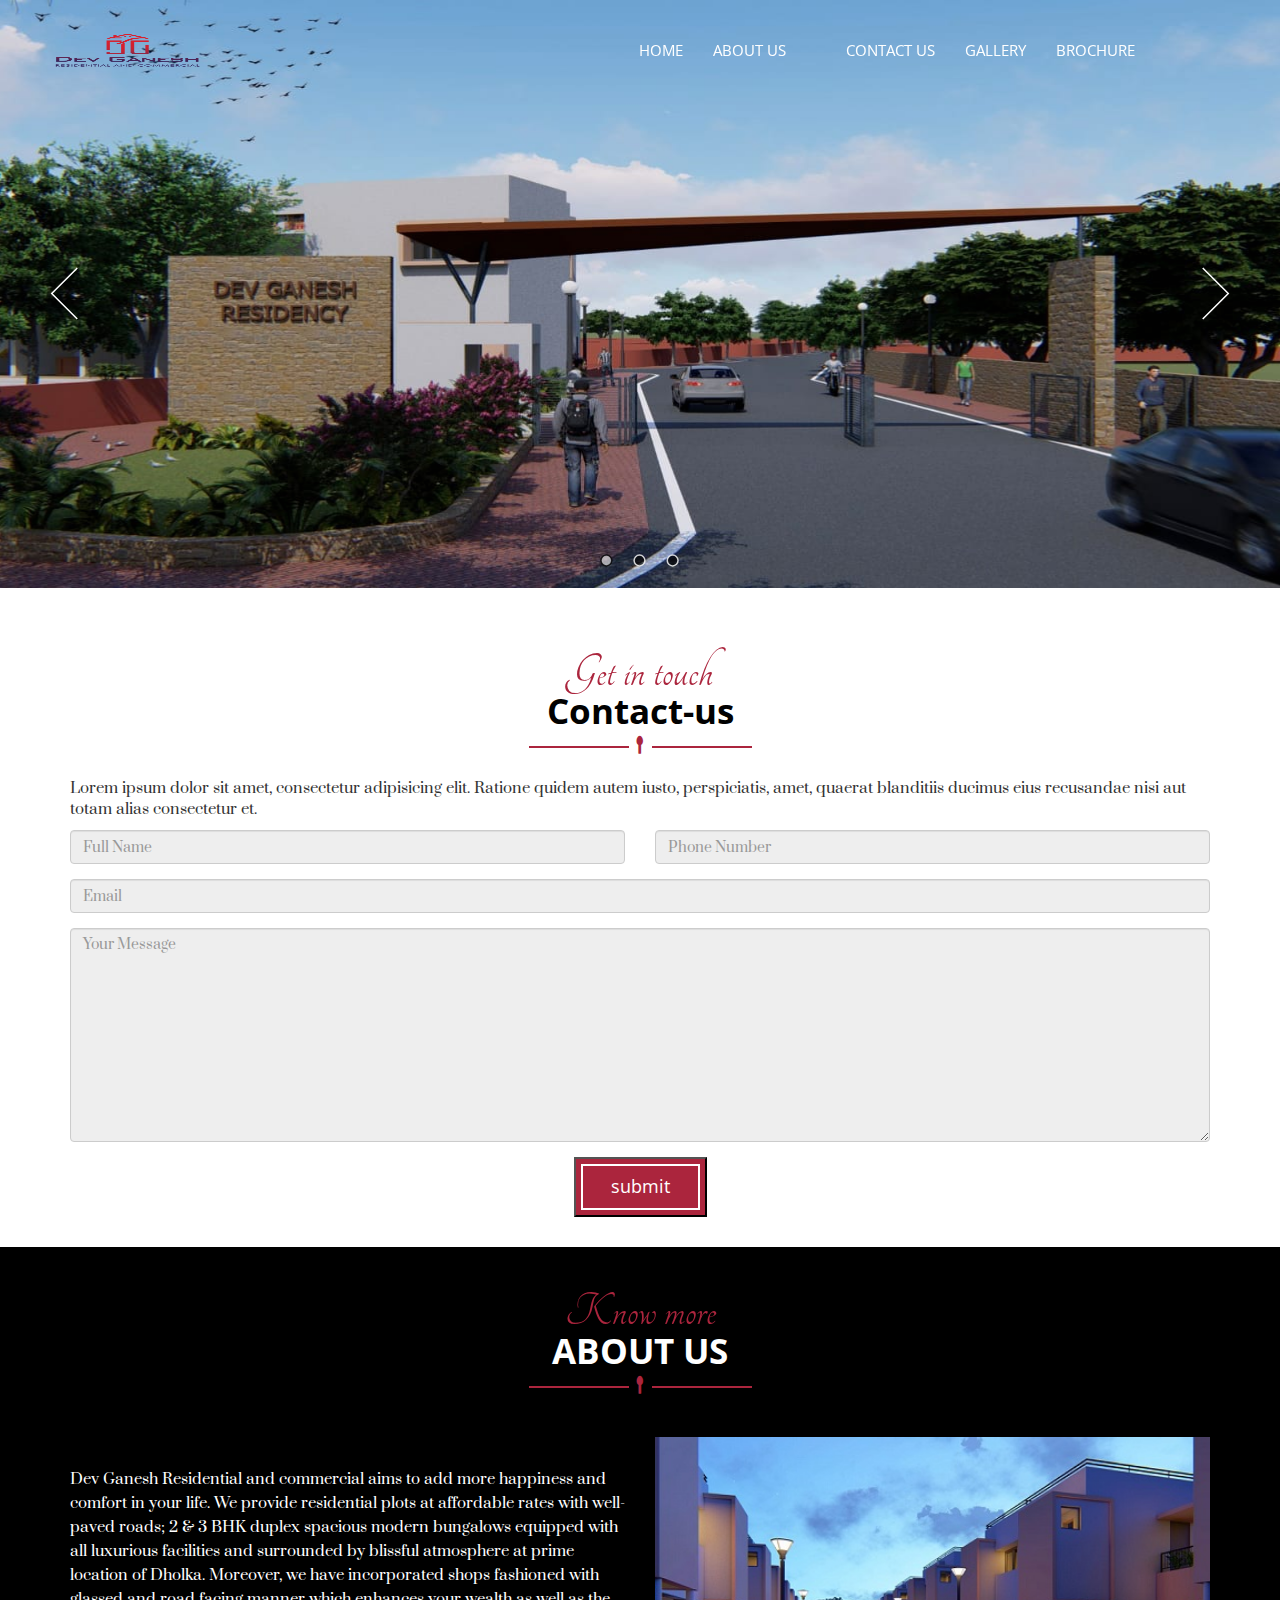
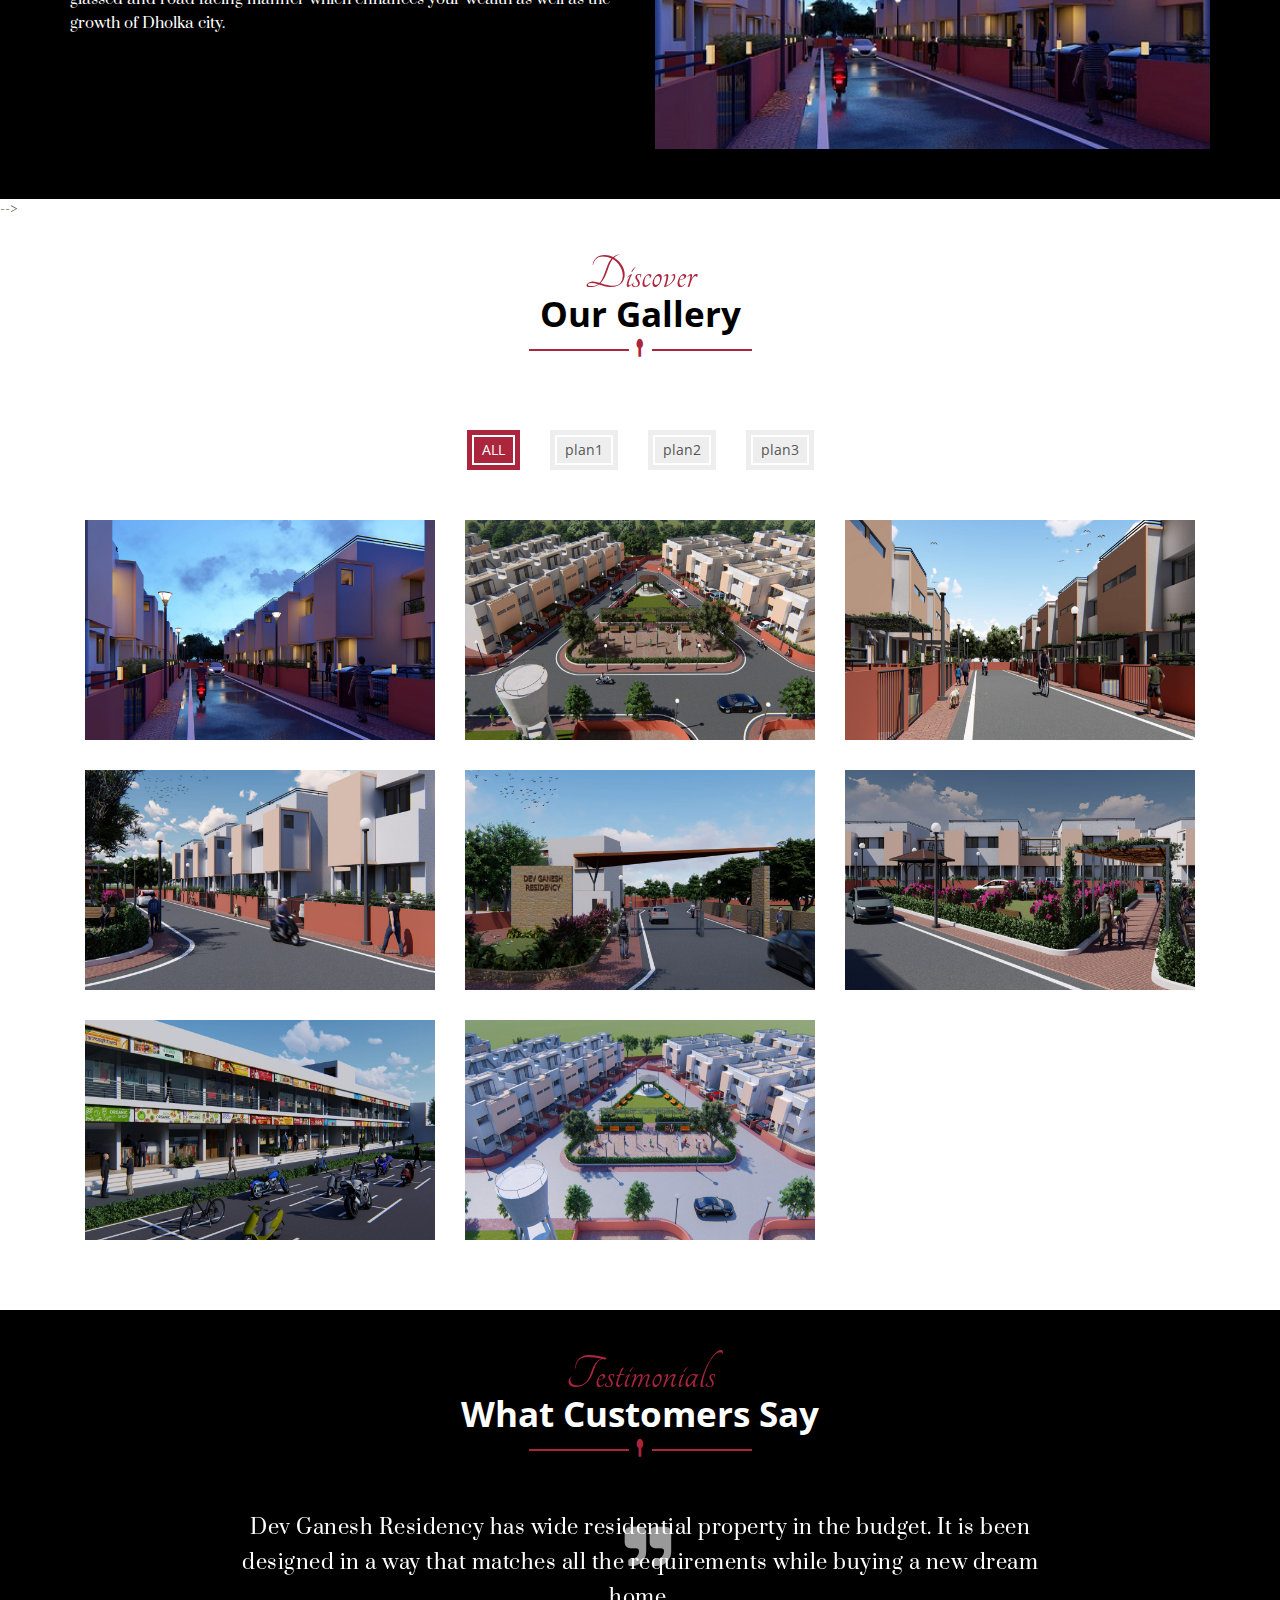
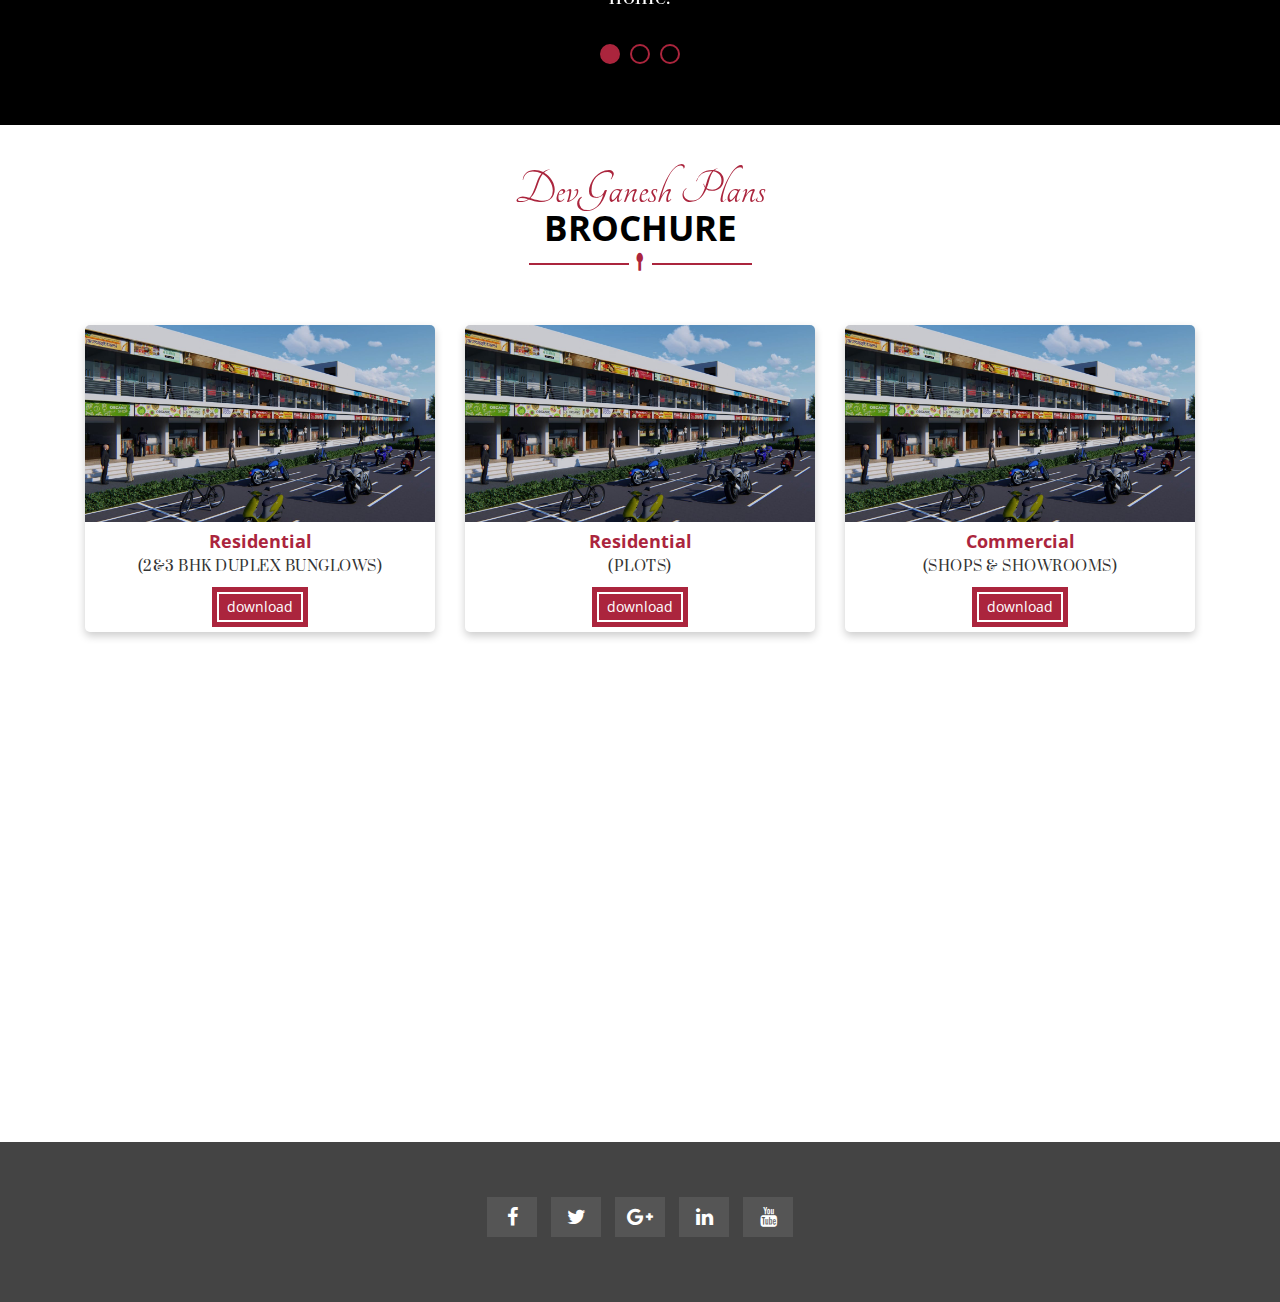
==== commit 40353eea: "updates first phase" ====
--- a/index.html
+++ b/index.html
@@ -74,7 +74,7 @@
             <li><a href="#mu-slider">HOME</a></li>
             <li><a href="#mu-about-us">ABOUT US</a></li>                       
             <li><a href="#mu-restaurant-menu"></a></li>                       
-            <li><a href="#mu-reservation">CONTACT US</a></li>                       
+            <li><a href="#mu-form">CONTACT US</a></li>                       
             <li><a href="#mu-gallery">GALLERY</a></li>
             <li><a href="#mu-chef">BROCHURE</a></li>
             <li><a href="#mu-latest-news"></a></li> 
@@ -96,68 +96,174 @@
  
 
   <!-- Start slider  -->
-  <section id="mu-slider">
-    <div class="mu-slider-area"> 
-      <!-- Top slider -->
-      <div class="mu-top-slider">
-        <!-- Top slider single slide -->
-        <div class="mu-top-slider-single">
-          <img src="assets/img/slider/1.jpg" alt="img">
-          <!-- Top slider content -->
-          <!-- <div class="mu-top-slider-content">
-            <span class="mu-slider-small-title">Welcome</span>
-            <h2 class="mu-slider-title">TO THE SPICYX</h2>
-            <p>Lorem ipsum dolor sit amet, consectetur adipisicing elit. Itaque voluptatem accusamus non quidem, deleniti optio.</p>           
-            <a href="#" class="mu-readmore-btn">READ MORE</a>
-          </div> -->
-          <!-- / Top slider content -->
-        </div>
-        <!-- / Top slider single slide -->    
-         <!-- Top slider single slide -->
-        <div class="mu-top-slider-single">
-          <img src="assets/img/slider/2.jpg" alt="img">
-          <!-- Top slider content -->
-          <!-- <div class="mu-top-slider-content">
-            <span class="mu-slider-small-title">The Real</span>
-            <h2 class="mu-slider-title">GREEN FOODS</h2>
-            <p>Lorem ipsum dolor sit amet, consectetur adipisicing elit. Itaque voluptatem accusamus non quidem, deleniti optio.</p>           
-            <a href="#" class="mu-readmore-btn">READ MORE</a>
-          </div> -->
-          <!-- / Top slider content -->
-        </div>
-        <!-- / Top slider single slide --> 
-         <!-- Top slider single slide -->
-        <div class="mu-top-slider-single">
-          <img src="assets/img/slider/3.jpg" alt="img">
-          <!-- Top slider content -->
-          <!-- <div class="mu-top-slider-content">
-            <span class="mu-slider-small-title">Delicious</span>
-            <h2 class="mu-slider-title">SPICY MASALAS</h2>
-            <p>Lorem ipsum dolor sit amet, consectetur adipisicing elit. Itaque voluptatem accusamus non quidem, deleniti optio.</p>           
-            <a href="#" class="mu-readmore-btn">READ MORE</a>
-          </div> -->
-          <!-- / Top slider content -->
-        </div>
-        <!-- / Top slider single slide -->    
-      </div>
+  <section id="home">
+  <script src="assets/js/jssor.slider-28.0.0.min.js" type="text/javascript"></script>
+    <script type="text/javascript">
+        window.jssor_1_slider_init = function() {
+
+            var jssor_1_SlideoTransitions = [
+              [{b:500,d:1000,x:0,e:{x:6}}],
+              [{b:-1,d:1,x:100,p:{x:{d:1,dO:9}}},{b:0,d:2000,x:0,e:{x:6},p:{x:{dl:0.1}}}],
+              [{b:-1,d:1,x:200,p:{x:{d:1,dO:9}}},{b:0,d:2000,x:0,e:{x:6},p:{x:{dl:0.1}}}],
+              [{b:-1,d:1,rX:20,rY:90},{b:0,d:4000,rX:0,e:{rX:1}}],
+              [{b:-1,d:1,rY:-20},{b:0,d:4000,rY:-90,e:{rY:7}}],
+              [{b:-1,d:1,sX:2,sY:2},{b:1000,d:3000,sX:1,sY:1,e:{sX:1,sY:1}}],
+              [{b:-1,d:1,sX:2,sY:2},{b:1000,d:5000,sX:1,sY:1,e:{sX:3,sY:3}}],
+              [{b:-1,d:1,tZ:300},{b:0,d:2000,o:1},{b:3500,d:3500,tZ:0,e:{tZ:1}}],
+              [{b:-1,d:1,x:20,p:{x:{o:33,r:0.5}}},{b:0,d:1000,x:0,o:0.5,e:{x:3,o:1},p:{x:{dl:0.05,o:33},o:{dl:0.02,o:68,rd:2}}},{b:1000,d:1000,o:1,e:{o:1},p:{o:{dl:0.05,o:68,rd:2}}}],
+              [{b:-1,d:1,da:[0,700]},{b:0,d:600,da:[700,700],e:{da:1}}],
+              [{b:600,d:1000,o:0.4}],
+              [{b:-1,d:1,da:[0,400]},{b:200,d:600,da:[400,400],e:{da:1}}],
+              [{b:800,d:1000,o:0.4}],
+              [{b:-1,d:1,sX:1.1,sY:1.1},{b:0,d:1600,o:1},{b:1600,d:5000,sX:0.9,sY:0.9,e:{sX:1,sY:1}}],
+              [{b:0,d:1000,o:1,p:{o:{o:4}}}],
+              [{b:1000,d:1000,o:1,p:{o:{o:4}}}]
+            ];
+
+            var jssor_1_options = {
+              $AutoPlay: 1,
+              $CaptionSliderOptions: {
+                $Class: $JssorCaptionSlideo$,
+                $Transitions: jssor_1_SlideoTransitions
+              },
+              $ArrowNavigatorOptions: {
+                $Class: $JssorArrowNavigator$
+              },
+              $BulletNavigatorOptions: {
+                $Class: $JssorBulletNavigator$,
+                $SpacingX: 16,
+                $SpacingY: 16
+              }
+            };
+
+            var jssor_1_slider = new $JssorSlider$("jssor_1", jssor_1_options);
+
+            /*#region responsive code begin*/
+
+            var MAX_WIDTH = 1600;
+
+            function ScaleSlider() {
+                var containerElement = jssor_1_slider.$Elmt.parentNode;
+                var containerWidth = containerElement.clientWidth;
+
+                if (containerWidth) {
+
+                    var expectedWidth = Math.min(MAX_WIDTH || containerWidth, containerWidth);
+
+                    jssor_1_slider.$ScaleWidth(expectedWidth);
+                }
+                else {
+                    window.setTimeout(ScaleSlider, 30);
+                }
+            }
+
+            ScaleSlider();
+
+            $Jssor$.$AddEvent(window, "load", ScaleSlider);
+            $Jssor$.$AddEvent(window, "resize", ScaleSlider);
+            $Jssor$.$AddEvent(window, "orientationchange", ScaleSlider);
+            /*#endregion responsive code end*/
+        };
+    </script>
+    <link href="//fonts.googleapis.com/css?family=Montserrat:100,100italic,200,200italic,300,300italic,regular,italic,500,500italic,600,600italic,700,700italic,800,800italic,900,900italic&subset=latin-ext,cyrillic-ext,vietnamese,latin,cyrillic" rel="stylesheet" type="text/css" />
+    <link href="//fonts.googleapis.com/css?family=Roboto+Condensed:300,300italic,regular,italic,700,700italic&subset=latin-ext,greek-ext,cyrillic-ext,greek,vietnamese,latin,cyrillic" rel="stylesheet" type="text/css" />
+    <style>
+        /*jssor slider loading skin double-tail-spin css*/
+        .jssorl-004-double-tail-spin img {
+            animation-name: jssorl-004-double-tail-spin;
+            animation-duration: 1.6s;
+            animation-iteration-count: infinite;
+            animation-timing-function: linear;
+        }
+
+        @keyframes jssorl-004-double-tail-spin {
+            from { transform: rotate(0deg); }
+            to { transform: rotate(360deg); }
+        }
+
+        /*jssor slider bullet skin 031 css*/
+        .jssorb031 {position:absolute;}
+        .jssorb031 .i {position:absolute;cursor:pointer;}
+        .jssorb031 .i .b {fill:#000;fill-opacity:0.6;stroke:#fff;stroke-width:1600;stroke-miterlimit:10;stroke-opacity:0.8;}
+        .jssorb031 .i:hover .b {fill:#fff;fill-opacity:1;stroke:#000;stroke-opacity:1;}
+        .jssorb031 .iav .b {fill:#fff;stroke:#000;stroke-width:1600;fill-opacity:.6;}
+        .jssorb031 .i.idn {opacity:.3;}
+
+        /*jssor slider arrow skin 051 css*/
+        .jssora051 {display:block;position:absolute;cursor:pointer;}
+        .jssora051 .a {fill:none;stroke:#fff;stroke-width:360;stroke-miterlimit:10;}
+        .jssora051:hover {opacity:.8;}
+        .jssora051.jssora051dn {opacity:.5;}
+        .jssora051.jssora051ds {opacity:.3;pointer-events:none;}
+    </style>
+    <div id="jssor_1" style="position:relative;margin:0 auto;top:0px;left:0px;width:980px;height:450px;overflow:hidden;visibility:hidden;">
+        <!-- Loading Screen -->
+        <div data-u="loading" class="jssorl-004-double-tail-spin" style="position:absolute;top:0px;left:0px;width:100%;height:100%;text-align:center;background-color:rgba(0,0,0,0.7);">
+            <img style="margin-top:-19px;position:relative;top:50%;width:38px;height:38px;" src="img/double-tail-spin.svg" />
+        </div>
+        <div data-u="slides" style="cursor:default;position:relative;top:0px;left:0px;width:980px;height:450px;overflow:hidden;">
+            <!-- <div>
+                <img data-u="image" src="images/slider2.png"/>
+                
+            </div> -->
+            <div>
+                <img data-u="image" src="assets/img/slider/5.jpg" />
+                
+            </div>
+            <div>
+                <img data-u="image" src="assets/img/slider/6.jpg" />
+                
+            </div>
+            <div>
+                <img data-u="image" src="assets/img/slider/2.jpg" />
+                
+            </div>
+            
+        </div><a data-scale="0" href="https://www.jssor.com" style="display:none;position:absolute;">slider html</a>
+        <!-- Bullet Navigator -->
+        <div data-u="navigator" class="jssorb031" style="position:absolute;bottom:16px;right:16px;" data-autocenter="1" data-scale="0.5" data-scale-bottom="0.75">
+            <div data-u="prototype" class="i" style="width:13px;height:13px;">
+                <svg viewbox="0 0 16000 16000" style="position:absolute;top:0;left:0;width:100%;height:100%;">
+                    <circle class="b" cx="8000" cy="8000" r="5800"></circle>
+                </svg>
+            </div>
+        </div>
+        <!-- Arrow Navigator -->
+        <div data-u="arrowleft" class="jssora051" style="width:55px;height:55px;top:0px;left:25px;" data-autocenter="2" data-scale="0.75" data-scale-left="0.75">
+            <svg viewbox="0 0 16000 16000" style="position:absolute;top:0;left:0;width:100%;height:100%;">
+                <polyline class="a" points="11040,1920 4960,8000 11040,14080 "></polyline>
+            </svg>
+        </div>
+        <div data-u="arrowright" class="jssora051" style="width:55px;height:55px;top:0px;right:25px;" data-autocenter="2" data-scale="0.75" data-scale-right="0.75">
+            <svg viewbox="0 0 16000 16000" style="position:absolute;top:0;left:0;width:100%;height:100%;">
+                <polyline class="a" points="4960,1920 11040,8000 4960,14080 "></polyline>
+            </svg>
+        </div>
     </div>
-  </section>
+    <script type="text/javascript">jssor_1_slider_init();
+    </script>
+    </section>
+
+
+
+
+  
   <!-- End slider  -->
 
   <!-- Start Reservation section -->
-  <section id="mu-reservation">
+  <section id="mu-form">
     <div class="container">
       <div class="row">
         <div class="col-md-12">
           <div class="mu-reservation-area">
             <div class="mu-title">
-              <span class="mu-subtitle"></span>
-              <h2>Form</h2>
+              <span class="mu-subtitle">Get in touch</span>
+              <h2>Contact-us</h2>
               <i class="fa fa-spoon"></i>              
               <span class="mu-title-bar"></span>
             </div>
             <div class="mu-reservation-content">
-              <p>Lorem ipsum dolor sit amet, consectetur adipisicing elit. Ratione quidem autem iusto, perspiciatis, amet, quaerat blanditiis ducimus eius recusandae nisi aut totam alias consectetur et.</p>
+              <p style="margin-top: 40px;">Lorem ipsum dolor sit amet, consectetur adipisicing elit. Ratione quidem autem iusto, perspiciatis, amet, quaerat blanditiis ducimus eius recusandae nisi aut totam alias consectetur et.</p>
               <form class="mu-reservation-form">
                 <div class="row">
                   <div class="col-md-6">
@@ -208,7 +314,9 @@
                       <textarea class="form-control" cols="30" rows="10" placeholder="Your Message"></textarea>
                     </div>
                   </div>
+                  <div style="text-align: center;">
                   <button type="submit" class="mu-readmore-btn">submit</button>
+                  </div>
                 </div>
               </form>      
             </div>
@@ -230,35 +338,36 @@
         <div class="col-md-12">
           <div class="mu-about-us-area">
             <div class="mu-title">
-              <span class="mu-subtitle">Discover</span>
-              <h2>ABOUT US</h2>
+              <span class="mu-subtitle">Know more</span>
+              <h2 style="color: white;">ABOUT US</h2>
               <i class="fa fa-spoon"></i>              
               <span class="mu-title-bar"></span>
             </div>
             <div class="row">
               <div class="col-md-6">
                 <div class="mu-about-us-left">
-                 <p>Lorem ipsum dolor sit amet, consectetur adipisicing elit. Aliquam minus aliquid, itaque illum assumenda repellendus dolorem, dolore numquam totam saepe, porro delectus, libero enim odio quo. Explicabo ex sapiente sit eligendi, facere voluptatum! Quia vero rerum sunt porro architecto corrupti eaque corporis eum, enim soluta, perferendis dignissimos, repellendus, beatae laboriosam.</p>                              
-                  <ul>
+                 <p>Dev Ganesh Residential and commercial aims to add more happiness and comfort in your life. We provide residential plots at affordable rates with well-paved roads; 2 & 3 BHK duplex spacious modern bungalows equipped with all luxurious facilities and surrounded by blissful atmosphere at prime location of Dholka. Moreover, we have incorporated shops fashioned with glassed and road facing manner which enhances your wealth as well as the growth of Dholka city.</p>                              
+                  <!-- <ul>
                     <li>Lorem ipsum dolor sit amet, consectetur adipisicing elit.</li>
                     <li>Lorem ipsum dolor sit amet, consectetur adipisicing elit.</li>
                     <li>Lorem ipsum dolor sit amet, consectetur adipisicing elit. Quia.</li>                    
                     <li>Lorem ipsum dolor sit amet, consectetur adipisicing elit.</li>
                     <li>Lorem ipsum dolor sit amet, consectetur adipisicing elit.</li>
                     <li>Lorem ipsum dolor sit amet, consectetur adipisicing elit. Quia.</li>
-                  </ul>
-                  <p>Lorem ipsum dolor sit amet, consectetur adipisicing elit. Atque similique molestias est quod reprehenderit, quibusdam nam qui, quam magnam. Ex.</p>  
+                  </ul> -->
+                  <!-- <p>Lorem ipsum dolor sit amet, consectetur adipisicing elit. Atque similique molestias est quod reprehenderit, quibusdam nam qui, quam magnam. Ex.</p> -->  
                 </div>
               </div>
               <div class="col-md-6">
                 <div class="mu-about-us-right">                
-                 <ul class="mu-abtus-slider">                 
-                   <li><img src="assets/img/about-us/abtus-img-1.png" alt="img"></li>
+                  <img src="assets/img/about-us/1.jpg" alt="img" style="position: relative; width: 100%;">
+                 <!-- <ul class="mu-abtus-slider">                 
+                   <li></li>
                    <li><img src="assets/img/about-us/abtus-img-2.png" alt="img"></li>
                    <li><img src="assets/img/about-us/abtus-img-6.png" alt="img"></li>
                    <li><img src="assets/img/about-us/abtus-img-4.png" alt="img"></li>
                    <li><img src="assets/img/about-us/abtus-img-5.png" alt="img"></li>
-                 </ul>
+                 </ul> -->
                 </div>
               </div>
             </div>
@@ -997,7 +1106,7 @@
                 </div>               
                 <!-- End single gallery image -->
                 <!-- start single gallery image -->
-                <div class="mu-single-gallery col-md-4 mix dessert">                  
+                <!-- <div class="mu-single-gallery col-md-4 mix dessert">                  
                   <div class="mu-single-gallery-item">
                     <figure class="mu-single-gallery-img">
                       <a href="#"><img alt="img" src="assets/img/gallery/small/9.jpg"></a>
@@ -1008,7 +1117,7 @@
                       </a>
                     </div>                  
                   </div>
-                </div>
+                </div> -->
                 <!-- End single gallery image -->                         
               </div>
             </div>
@@ -1039,31 +1148,31 @@
                   <li>
                     <div class="mu-testimonial-single">                   
                       <div class="mu-testimonial-info">
-                        <p>Lorem ipsum dolor sit amet, consectetur adipisicing elit. Cupiditate consequuntur ducimus cumque iure modi nesciunt recusandae eligendi vitae voluptatibus, voluptatum tempore, ipsum nisi perspiciatis. Rerum nesciunt fuga ab natus, dolorem?</p>
+                        <p>Dev Ganesh Residency has wide residential property in the budget. It is been designed in a way that matches all the requirements while buying a new dream home.</p>
                       </div>
-                      <div class="mu-testimonial-bio">
+                      <!-- <div class="mu-testimonial-bio">
                         <p>- David Muller</p>                      
-                      </div>
+                      </div> -->
                     </div>
                   </li>
                    <li>
                     <div class="mu-testimonial-single">                   
                       <div class="mu-testimonial-info">
-                        <p>Lorem ipsum dolor sit amet, consectetur adipisicing elit. Cupiditate consequuntur ducimus cumque iure modi nesciunt recusandae eligendi vitae voluptatibus, voluptatum tempore, ipsum nisi perspiciatis. Rerum nesciunt fuga ab natus, dolorem?</p>
+                        <p>Dev Ganesh Commercial inherits shops located at prime location and developed so nicely.</p>
                       </div>
-                      <div class="mu-testimonial-bio">
+                      <!-- <div class="mu-testimonial-bio">
                         <p>- David Muller</p>                      
-                      </div>
+                      </div> -->
                     </div>
                   </li>
                    <li>
                     <div class="mu-testimonial-single">                   
                       <div class="mu-testimonial-info">
-                        <p>Lorem ipsum dolor sit amet, consectetur adipisicing elit. Cupiditate consequuntur ducimus cumque iure modi nesciunt recusandae eligendi vitae voluptatibus, voluptatum tempore, ipsum nisi perspiciatis. Rerum nesciunt fuga ab natus, dolorem?</p>
+                        <p>An excellent project at the prime location of Dholka which has It's Residential, Commercial, and Plots that matches a basic home or shop buyer requirements. Best deal to get at the best price!!</p>
                       </div>
-                      <div class="mu-testimonial-bio">
+                     <!--  <div class="mu-testimonial-bio">
                         <p>- David Muller</p>                      
-                      </div>
+                      </div> -->
                     </div>
                   </li>
                 </ul>
@@ -1094,7 +1203,7 @@
   <!-- End Subscription section -->
 
   <!-- Start Chef Section -->
-  <section id="mu-chef">
+   <section id="mu-chef">
     <div class="container">
       <div class="row">
         <div class="col-md-12">
@@ -1106,144 +1215,50 @@
               <span class="mu-title-bar"></span>
             </div>
             <div class="mu-chef-content">
-              <ul class="mu-chef-nav">
-                <li>
-                  <div class="mu-single-chef">
-                    <figure class="mu-single-chef-img">
-                      <img src="assets/img/chef/chef-6.jpg" alt="chef img">
-                    </figure>
-                    <div class="mu-single-chef-info">
-                      <h4>blah blah</h4>
-                      <span></span>
-                    </div>
-                    <!-- <div class="mu-single-chef-social">
-                      <a href="#"><i class="fa fa-facebook"></i></a>
-                      <a href="#"><i class="fa fa-twitter"></i></a>
-                      <a href="#"><i class="fa fa-google-plus"></i></a>
-                      <a href="#"><i class="fa fa-linkedin"></i></a>
-                    </div> -->
-                  </div>
-                </li>
-                <li>
-                  <div class="mu-single-chef">
-                    <figure class="mu-single-chef-img">
-                      <img src="assets/img/chef/chef-2.jpg" alt="chef img">
-                    </figure>
-                    <div class="mu-single-chef-info">
-                      <h4>Kelly Wenzel</h4>
-                      <!-- <span>Pizza Chef</span> -->
-                    </div>
-                    <!-- <div class="mu-single-chef-social">
-                      <a href="#"><i class="fa fa-facebook"></i></a>
-                      <a href="#"><i class="fa fa-twitter"></i></a>
-                      <a href="#"><i class="fa fa-google-plus"></i></a>
-                      <a href="#"><i class="fa fa-linkedin"></i></a>
-                    </div> -->
-                  </div>
-                </li>
-                <li>
-                  <div class="mu-single-chef">
-                    <figure class="mu-single-chef-img">
-                      <img src="assets/img/chef/chef-3.jpg" alt="chef img">
-                    </figure>
-                    <div class="mu-single-chef-info">
-                      <h4>Greg Hong</h4>
-                      <!-- <span>Grill Chef</span> -->
-                    </div>
-                    <!-- <div class="mu-single-chef-social">
-                      <a href="#"><i class="fa fa-facebook"></i></a>
-                      <a href="#"><i class="fa fa-twitter"></i></a>
-                      <a href="#"><i class="fa fa-google-plus"></i></a>
-                      <a href="#"><i class="fa fa-linkedin"></i></a>
-                    </div> -->
-                  </div>
-                </li>
-                <li>
-                  <div class="mu-single-chef">
-                    <figure class="mu-single-chef-img">
-                      <img src="assets/img/chef/chef-5.jpg" alt="chef img">
-                    </figure>
-                    <div class="mu-single-chef-info">
-                      <h4>Marty Fukuda</h4>
-                      <!-- <span>Burger Chef</span> -->
-                    </div>
-                    <!-- <div class="mu-single-chef-social">
-                      <a href="#"><i class="fa fa-facebook"></i></a>
-                      <a href="#"><i class="fa fa-twitter"></i></a>
-                      <a href="#"><i class="fa fa-google-plus"></i></a>
-                      <a href="#"><i class="fa fa-linkedin"></i></a>
-                    </div> -->
-                  </div>
-                </li>  
-                <li>
-                  <div class="mu-single-chef">
-                    <figure class="mu-single-chef-img">
-                      <img src="assets/img/chef/chef-6.jpg" alt="chef img">
-                    </figure>
-                    <div class="mu-single-chef-info">
-                      <h4>Simon Jonson</h4>
-                      <!-- <span>Head Chef</span> -->
-                    </div>
-                    <!-- <div class="mu-single-chef-social">
-                      <a href="#"><i class="fa fa-facebook"></i></a>
-                      <a href="#"><i class="fa fa-twitter"></i></a>
-                      <a href="#"><i class="fa fa-google-plus"></i></a>
-                      <a href="#"><i class="fa fa-linkedin"></i></a>
-                    </div> -->
-                  </div>
-                </li>
-                <li>
-                  <div class="mu-single-chef">
-                    <figure class="mu-single-chef-img">
-                      <img src="assets/img/chef/chef-2.jpg" alt="chef img">
-                    </figure>
-                    <div class="mu-single-chef-info">
-                      <h4>Kelly Wenzel</h4>
-                      <!-- <span>Pizza Chef</span> -->
-                    </div>
-                    <!-- <div class="mu-single-chef-social">
-                      <a href="#"><i class="fa fa-facebook"></i></a>
-                      <a href="#"><i class="fa fa-twitter"></i></a>
-                      <a href="#"><i class="fa fa-google-plus"></i></a>
-                      <a href="#"><i class="fa fa-linkedin"></i></a>
-                    </div> -->
-                  </div>
-                </li>
-                <li>
-                  <div class="mu-single-chef">
-                    <figure class="mu-single-chef-img">
-                      <img src="assets/img/chef/chef-3.jpg" alt="chef img">
-                    </figure>
-                    <div class="mu-single-chef-info">
-                      <h4>Greg Hong</h4>
-                      <!-- <span>Grill Chef</span> -->
-                    </div>
-                    <!-- <div class="mu-single-chef-social">
-                      <a href="#"><i class="fa fa-facebook"></i></a>
-                      <a href="#"><i class="fa fa-twitter"></i></a>
-                      <a href="#"><i class="fa fa-google-plus"></i></a>
-                      <a href="#"><i class="fa fa-linkedin"></i></a>
-                    </div> -->
-                  </div>
-                </li>
-                <li>
-                  <div class="mu-single-chef">
-                    <figure class="mu-single-chef-img">
-                      <img src="assets/img/chef/chef-5.jpg" alt="chef img">
-                    </figure>
-                    <div class="mu-single-chef-info">
-                      <h4>Marty Fukuda</h4>
-                      <!-- <span>Burger Chef</span> -->
-                    </div>
-                    <!-- <div class="mu-single-chef-social">
-                      <a href="#"><i class="fa fa-facebook"></i></a>
-                      <a href="#"><i class="fa fa-twitter"></i></a>
-                      <a href="#"><i class="fa fa-google-plus"></i></a>
-                      <a href="#"><i class="fa fa-linkedin"></i></a>
-                    </div> -->
-                  </div>
-                </li>                      
-              </ul>
+              <div class="col-md-4">
+              <div class="card" style="text-align: center;">
+                <img src="assets/img/brochure/7.jpg" alt="Avatar" style="width:100%">
+                <!-- <div class="container"> -->
+                  <h4><b>Residential</b></h4> 
+                  <p>(2&3 BHK DUPLEX BUNGLOWS)</p> 
+                <!-- </div> -->
+                <a href="assets/img/brochure/1.pdf" style=" margin-bottom: 5px;">download</a>
+              </div>
+              <!-- <div class="download-btn" style="text-align: center; margin-bottom: 15px;">
+                <a href="assets/img/brochure/1.pdf">download</a>
+              </div> -->
+              </div>
+              <div class="col-md-4">
+              <div class="card" style="text-align: center;">
+                <img src="assets/img/brochure/7.jpg" alt="Avatar" style="width:100%">
+                <!-- <div class="container"> -->
+                  <h4><b>Residential</b></h4> 
+                  <p>(PLOTS)</p> 
+                <!-- </div> -->
+                <a href="assets/img/brochure/2.pdf" style=" margin-bottom: 5px;">download</a>
+              </div>
+              </div>
+              <div class="col-md-4">
+              <div class="card" style="text-align: center;">
+                <!-- <div> -->
+                <img src="assets/img/brochure/7.jpg" style="width:100%">
+                <!-- <div class="container"> -->
+                  <h4><b>Commercial</b></h4> 
+                  <p>(SHOPS & SHOWROOMS)</p> 
+                <!-- </div> -->
+                <a href="assets/img/brochure/4.pdf" style="; margin-bottom: 5px;">download</a>
+              </div>
+              <!-- <div class="download-btn" style="text-align: center; margin-bottom: 15px;">
+                <a href="assets/img/brochure/4.pdf">download</a>
+              </div> -->
+              </div>
+              <!-- <div class="card col-md-4">
+                <img src="img_avatar2.png" alt="Avatar" style="width:100%">
+                <div class="container">
+                  <h4><b>Jane Doe</b></h4> 
+                  <p>Interior Designer</p> 
+                </div>
+              </div> -->
             </div>
           </div>
         </div>
--- a/style.css
+++ b/style.css
@@ -76,7 +76,7 @@
 }
 
 .mu-readmore-btn {
-  background-color: #fff;
+  /*background-color: #fff;
   font-family: "Open Sans", sans-serif;
   display: inline-block;
   font-size: 16px;
@@ -86,9 +86,36 @@
   -moz-transition: all 0.5s;
   -ms-transition: all 0.5s;
   -o-transition: all 0.5s;
-  transition: all 0.5s;
+  transition: all 0.5s;*/
+  align-items: center;
+  background-color: #AB253D;
+    color: #fff;
+    cursor: pointer;
+    display: inline-block;
+    font-family: "Open Sans", sans-serif;
+    font-size: 18px;
+    /*margin: 0 13px;*/
+    padding: 15px 35px;
+    position: relative;
+    -webkit-transition: all 0.5s;
+    -moz-transition: all 0.5s;
+    -ms-transition: all 0.5s;
+    -o-transition: all 0.5s;
+    transition: all 0.5s;
 }
 .mu-readmore-btn::after {
+  /*bottom: 5px;
+  content: "";
+  left: 5px;
+  position: absolute;
+  right: 5px;
+  top: 5px;
+  -webkit-transition: all 0.2s;
+  -moz-transition: all 0.2s;
+  -ms-transition: all 0.2s;
+  -o-transition: all 0.2s;
+  transition: all 0.2s;*/
+  border: 2px solid #fff;
   bottom: 5px;
   content: "";
   left: 5px;
@@ -103,8 +130,14 @@
 }
 .mu-readmore-btn:hover, .mu-readmore-btn:focus {
   color: #fff;
+  background-color: #AB253D;
 }
 .mu-readmore-btn:hover::after, .mu-readmore-btn:focus::after {
+  /*bottom: 0px;
+  content: "";
+  left: 0px;
+  right: 0px;
+  top: 0px;*/
   bottom: 0px;
   content: "";
   left: 0px;
@@ -216,7 +249,7 @@
 }
 
 .navbar-bg {
-  background-color: rgba(0, 0, 0, 0.8);
+  background-color: white;
   padding: 10px 0;
 }
 
@@ -303,7 +336,7 @@
   width: 100%;
 }
 #mu-slider .mu-slider-area .mu-top-slider .mu-top-slider-single:after {
-  background-color: rgba(0, 0, 0, 0.6);
+  /*background-color: rgba(0, 0, 0, 0.6);*/
   bottom: 0;
   content: "";
   left: 0;
@@ -390,7 +423,8 @@
   display: inline;
   float: left;
   width: 100%;
-  padding: 100px 0;
+  padding: 50px 0;
+  background-color: #000;
 }
 #mu-about-us .mu-about-us-area {
   display: inline;
@@ -406,6 +440,7 @@
 }
 #mu-about-us .mu-about-us-area .mu-about-us-left p {
   line-height: 24px;
+  color: #fff;
 }
 #mu-about-us .mu-about-us-area .mu-about-us-left ul {
   margin-bottom: 20px;
@@ -423,8 +458,8 @@
 #mu-about-us .mu-about-us-area .mu-about-us-right {
   display: inline;
   float: left;
-  margin-top: 20px;
-  padding-top: 30px;
+  /*margin-top: 20px;*/
+  padding-top: 20px;
   width: 100%;
 }
 .mu-title {
@@ -645,105 +680,105 @@
 /*==================
 RESERVATION SECTION
 ====================*/
-#mu-reservation {
-  background-color: #222;
-  display: inline;
-  float: left;
-  padding: 100px 0;
-  width: 100%;
-}
-#mu-reservation .mu-reservation-area {
-  display: inline;
-  float: left;
-  width: 100%;
-}
-#mu-reservation .mu-reservation-area .mu-title h2 {
-  color: #fff;
-}
-#mu-reservation .mu-reservation-area .mu-reservation-content {
+#mu-form {
+  /*background-color: #222;*/
+  display: inline;
+  float: left;
+  padding: 30px 0;
+  width: 100%;
+}
+#mu-form .mu-form-area {
+  display: inline;
+  float: left;
+  width: 100%;
+}
+#mu-form .mu-form-area .mu-title h2 {
+  color: #fff;
+}
+#mu-form .mu-form-area .mu-form-content {
   display: inline;
   float: left;
   margin-top: 20px;
   padding: 0 100px;
   width: 100%;
 }
-#mu-reservation .mu-reservation-area .mu-reservation-content h3 {
+#mu-form .mu-form-area .mu-form-content h3 {
   color: #fff;
   display: inline-block;
   padding-bottom: 10px;
   font-weight: bold;
 }
-#mu-reservation .mu-reservation-area .mu-reservation-content p {
+#mu-form .mu-form-area .mu-form-content p {
   color: #fff;
   letter-spacing: 0.5px;
   padding: 0 50px;
   text-align: center;
 }
-#mu-reservation .mu-reservation-area .mu-reservation-content .mu-reservation-form {
+#mu-form .mu-form-area .mu-form-content .mu-form-form {
   margin-top: 30px;
   text-align: center;
 }
-#mu-reservation .mu-reservation-area .mu-reservation-content .mu-reservation-form .form-control {
+#mu-form .mu-form-area .mu-form-content .mu-form-form .form-control {
   margin-bottom: 20px;
 }
-#mu-reservation .mu-reservation-area .mu-reservation-content .mu-reservation-form input[type="text"],
-#mu-reservation .mu-reservation-area .mu-reservation-content .mu-reservation-form input[type="email"] {
-  border-radius: 0;
+#mu-form .mu-form-area .mu-form-content .mu-form-form input[type="text"],
+#mu-form .mu-form-area .mu-form-content .mu-form-form input[type="email"] {
+  border-radius: 15px;
   color: #000;
   height: 40px;
 }
-#mu-reservation .mu-reservation-area .mu-reservation-content .mu-reservation-form input[type="text"]:focus,
-#mu-reservation .mu-reservation-area .mu-reservation-content .mu-reservation-form input[type="email"]:focus {
+#mu-form .mu-form-area .mu-form-content .mu-form-form input[type="text"]:focus,
+#mu-form .mu-form-area .mu-form-content .mu-form-form input[type="email"]:focus {
   box-shadow: none;
 }
-#mu-reservation .mu-reservation-area .mu-reservation-content .mu-reservation-form input[type="text"]::-webkit-input-placeholder,
-#mu-reservation .mu-reservation-area .mu-reservation-content .mu-reservation-form input[type="email"]::-webkit-input-placeholder {
+#mu-form .mu-form-area .mu-form-content .mu-form-form input[type="text"]::-webkit-input-placeholder,
+#mu-form .mu-form-area .mu-form-content .mu-form-form input[type="email"]::-webkit-input-placeholder {
   color: #555;
 }
-#mu-reservation .mu-reservation-area .mu-reservation-content .mu-reservation-form input[type="text"]:-moz-placeholder,
-#mu-reservation .mu-reservation-area .mu-reservation-content .mu-reservation-form input[type="email"]:-moz-placeholder {
+#mu-form .mu-form-area .mu-form-content .mu-form-form input[type="text"]:-moz-placeholder,
+#mu-form .mu-form-area .mu-form-content .mu-form-form input[type="email"]:-moz-placeholder {
   color: #555;
 }
-#mu-reservation .mu-reservation-area .mu-reservation-content .mu-reservation-form input[type="text"]::-moz-placeholder,
-#mu-reservation .mu-reservation-area .mu-reservation-content .mu-reservation-form input[type="email"]::-moz-placeholder {
+#mu-form .mu-form-area .mu-form-content .mu-form-form input[type="text"]::-moz-placeholder,
+#mu-form .mu-form-area .mu-form-content .mu-form-form input[type="email"]::-moz-placeholder {
   color: #555;
 }
-#mu-reservation .mu-reservation-area .mu-reservation-content .mu-reservation-form input[type="text"]:-ms-input-placeholder,
-#mu-reservation .mu-reservation-area .mu-reservation-content .mu-reservation-form input[type="email"]:-ms-input-placeholder {
+#mu-form .mu-form-area .mu-form-content .mu-form-form input[type="text"]:-ms-input-placeholder,
+#mu-form .mu-form-area .mu-form-content .mu-form-form input[type="email"]:-ms-input-placeholder {
   color: #555;
 }
-#mu-reservation .mu-reservation-area .mu-reservation-content .mu-reservation-form select {
+#mu-form .mu-form-area .mu-form-content .mu-form-form select {
   border-radius: 0;
   height: 40px;
 }
-#mu-reservation .mu-reservation-area .mu-reservation-content .mu-reservation-form select:focus {
+#mu-form .mu-form-area .mu-form-content .mu-form-form select:focus {
   box-shadow: none;
 }
-#mu-reservation .mu-reservation-area .mu-reservation-content .mu-reservation-form select option {
+#mu-form .mu-form-area .mu-form-content .mu-form-form select option {
   margin-bottom: 10px;
   color: #000;
 }
-#mu-reservation .mu-reservation-area .mu-reservation-content .mu-reservation-form textarea {
-  border-radius: 0;
+#mu-form .mu-form-area .mu-form-content .mu-form-form textarea {
+  border-radius: 10px;
   color: #000;
   padding: 10px;
 }
-#mu-reservation .mu-reservation-area .mu-reservation-content .mu-reservation-form textarea:focus {
+#mu-form .mu-form-area .mu-form-content .mu-form-form textarea:focus {
   box-shadow: none;
 }
-#mu-reservation .mu-reservation-area .mu-reservation-content .mu-reservation-form textarea::-webkit-input-placeholder {
+#mu-form .mu-form-area .mu-form-content .mu-form-form textarea::-webkit-input-placeholder {
   color: #555;
 }
-#mu-reservation .mu-reservation-area .mu-reservation-content .mu-reservation-form textarea:-moz-placeholder {
+#mu-form .mu-form-area .mu-form-content .mu-form-form textarea:-moz-placeholder {
   color: #555;
 }
-#mu-reservation .mu-reservation-area .mu-reservation-content .mu-reservation-form textarea::-moz-placeholder {
+#mu-form .mu-form-area .mu-form-content .mu-form-form textarea::-moz-placeholder {
   color: #555;
 }
-#mu-reservation .mu-reservation-area .mu-reservation-content .mu-reservation-form textarea:-ms-input-placeholder {
+#mu-form .mu-form-area .mu-form-content .mu-form-form textarea:-ms-input-placeholder {
   color: #555;
 }
-#mu-reservation .mu-reservation-area .mu-reservation-content .mu-reservation-form button[type="submit"] {
+#mu-form .mu-form-area .mu-form-content .mu-form-form button[type="submit"] {
   border: none;
   margin-top: 20px;
   margin-left: 15px;
@@ -772,7 +807,7 @@
 #mu-gallery {
   display: inline;
   float: left;
-  padding: 100px 0;
+  padding: 40px 0;
   width: 100%;
 }
 #mu-gallery .mu-gallery-area {
@@ -930,10 +965,10 @@
   width: 100%;
 }
 #mu-client-testimonial .mu-overlay {
-  background-color: rgba(0, 0, 0, 0.8);
-  display: inline;
-  float: left;
-  padding: 70px 0 100px;
+  background-color: rgba(0, 0, 0, 1);
+  display: inline;
+  float: left;
+  padding: 50px 0 100px;
   width: 100%;
 }
 #mu-client-testimonial .mu-overlay .mu-title h2 {
@@ -1088,7 +1123,7 @@
 #mu-chef {
   display: inline;
   float: left;
-  padding: 100px 0;
+  padding: 50px 0;
   width: 100%;
 }
 #mu-chef .mu-chef-area {
@@ -1100,33 +1135,140 @@
   display: inline;
   float: left;
   margin-top: 30px;
-  padding-bottom: 60px;
-  width: 100%;
-}
-#mu-chef .mu-chef-area .mu-chef-content .mu-chef-nav {
-  display: inline;
-  float: left;
-  text-align: center;
-  width: 100%;
-}
-#mu-chef .mu-chef-area .mu-chef-content .mu-chef-nav .slick-list li {
-  background-color: #f8f8f8;
-  display: inline-block;
-  margin: 0 5px;
-  width: 22%;
-  overflow: hidden;
-}
-#mu-chef .mu-chef-area .mu-chef-content .mu-chef-nav .slick-list li:first-child {
-  margin-left: 0;
-}
-#mu-chef .mu-chef-area .mu-chef-content .mu-chef-nav .slick-list li:last-child {
-  margin-right: 0;
-}
+  /*padding-bottom: 60px;*/
+  width: 100%;
+}
+#mu-chef .mu-chef-area .mu-chef-content .card {
+  box-shadow: 0 4px 8px 0 rgba(0,0,0,0.2);
+  transition: 0.3s;
+  /*width: 40%;*/
+  border-radius: 5px;
+  margin-bottom: 10px;
+}
+#mu-chef .mu-chef-area .mu-chef-content .card:hover {
+  box-shadow: 0 8px 16px 0 rgba(0,0,0,0.2);
+}
+#mu-chef .mu-chef-area .mu-chef-content .card img {
+  border-radius: 5px 5px 0 0;
+  /*margin-top: 10px;*/
+}
+#mu-chef .mu-chef-area .mu-chef-content .card {
+/*  padding: 2px;
+  margin: 5px;*/
+  /*margin: -2px;*/
+}
+#mu-chef .mu-chef-area .mu-chef-content .download-btn a{
+/*  padding: 2px;
+  margin: 5px;*/
+  /*margin: -2px;*/
+  background-color: #AB253D;
+    color: #fff;
+    cursor: pointer;
+    display: inline-block;
+    font-family: "Open Sans", sans-serif;
+    font-size: 14px;
+    margin: 0 13px;
+    padding: 10px 15px;
+    position: relative;
+    -webkit-transition: all 0.5s;
+    -moz-transition: all 0.5s;
+    -ms-transition: all 0.5s;
+    -o-transition: all 0.5s;
+    transition: all 0.5s;
+}
+
+#mu-chef .mu-chef-area .mu-chef-content .download-btn a::after{
+  border: 2px solid #fff;
+  bottom: 5px;
+  content: "";
+  left: 5px;
+  position: absolute;
+  right: 5px;
+  top: 5px;
+  -webkit-transition: all 0.2s;
+  -moz-transition: all 0.2s;
+  -ms-transition: all 0.2s;
+  -o-transition: all 0.2s;
+  transition: all 0.2s;
+}
+
+#mu-chef .mu-chef-area .mu-chef-content .download-btn a:hover, #mu-chef .mu-chef-area .mu-chef-content .download-btn a:focus {
+  color: #fff;
+  background-color: #AB253D;
+}
+#mu-chef .mu-chef-area .mu-chef-content .download-btn a:hover::after, #mu-chef .mu-chef-area .mu-chef-content .download-btn a:focus::after {
+  bottom: 0px;
+  content: "";
+  left: 0px;
+  right: 0px;
+  top: 0px;
+}
+
+#mu-chef .mu-chef-area .mu-chef-content .card a{
+/*  padding: 2px;
+  margin: 5px;*/
+  /*margin: -2px;*/
+  background-color: #AB253D;
+    color: #fff;
+    cursor: pointer;
+    display: inline-block;
+    font-family: "Open Sans", sans-serif;
+    font-size: 14px;
+    margin: 0 13px;
+    padding: 10px 15px;
+    position: relative;
+    -webkit-transition: all 0.5s;
+    -moz-transition: all 0.5s;
+    -ms-transition: all 0.5s;
+    -o-transition: all 0.5s;
+    transition: all 0.5s;
+}
+
+#mu-chef .mu-chef-area .mu-chef-content .card a::after{
+  border: 2px solid #fff;
+  bottom: 5px;
+  content: "";
+  left: 5px;
+  position: absolute;
+  right: 5px;
+  top: 5px;
+  -webkit-transition: all 0.2s;
+  -moz-transition: all 0.2s;
+  -ms-transition: all 0.2s;
+  -o-transition: all 0.2s;
+  transition: all 0.2s;
+}
+
+#mu-chef .mu-chef-area .mu-chef-content .card a:hover, #mu-chef .mu-chef-area .mu-chef-content .card a:focus {
+  color: #fff;
+  background-color: #AB253D;
+}
+#mu-chef .mu-chef-area .mu-chef-content .card a:hover::after, #mu-chef .mu-chef-area .mu-chef-content .card a:focus::after {
+  bottom: 0px;
+  content: "";
+  left: 0px;
+  right: 0px;
+  top: 0px;
+}
+
+
+
+#mu-chef .mu-chef-area .mu-chef-content .card h4 {
+  margin-bottom: 5px;
+  color: #AB253D;
+  text-align: center;
+}
+#mu-chef .mu-chef-area .mu-chef-content .card p {
+  font-size: 14px;
+  letter-spacing: 0.5px;
+  text-align: center;
+}
+/*
 #mu-chef .mu-chef-area .mu-chef-content .mu-chef-nav .slick-list li .mu-single-chef {
   display: inline;
   float: left;
   width: 100%;
-  position: relative;
+  /*position: relative;
 }
 #mu-chef .mu-chef-area .mu-chef-content .mu-chef-nav .slick-list li .mu-single-chef:hover .mu-single-chef-social {
   bottom: 0;
@@ -1200,7 +1342,7 @@
 }
 #mu-chef .mu-chef-area .mu-chef-content .mu-chef-nav .slick-dots li button {
   display: none;
-}
+}*/
 
 /*==================
   LATEST NEWS SECTION
@@ -2140,7 +2282,7 @@
     font-size: 18px;
   }
 
-  #mu-reservation .mu-reservation-area .mu-reservation-content {
+  #mu-form .mu-form-area .mu-form-content {
     padding: 0 50px;
   }
 
@@ -2149,7 +2291,7 @@
     margin: 0 5px;
   }
 
-  #mu-reservation .mu-reservation-area .mu-reservation-content p {
+  #mu-form .mu-form-area .mu-form-content p {
     padding: 0;
   }
 
@@ -2296,14 +2438,14 @@
   }
 
   #mu-about-us {
-    padding: 100px 0 50px;
+    padding: 60px 0 50px;
   }
 
   #mu-restaurant-menu {
     padding-bottom: 0px;
   }
 
-  #mu-reservation .mu-reservation-area .mu-reservation-content {
+  #mu-form .mu-form-area .mu-form-content {
     padding: 0;
   }
 
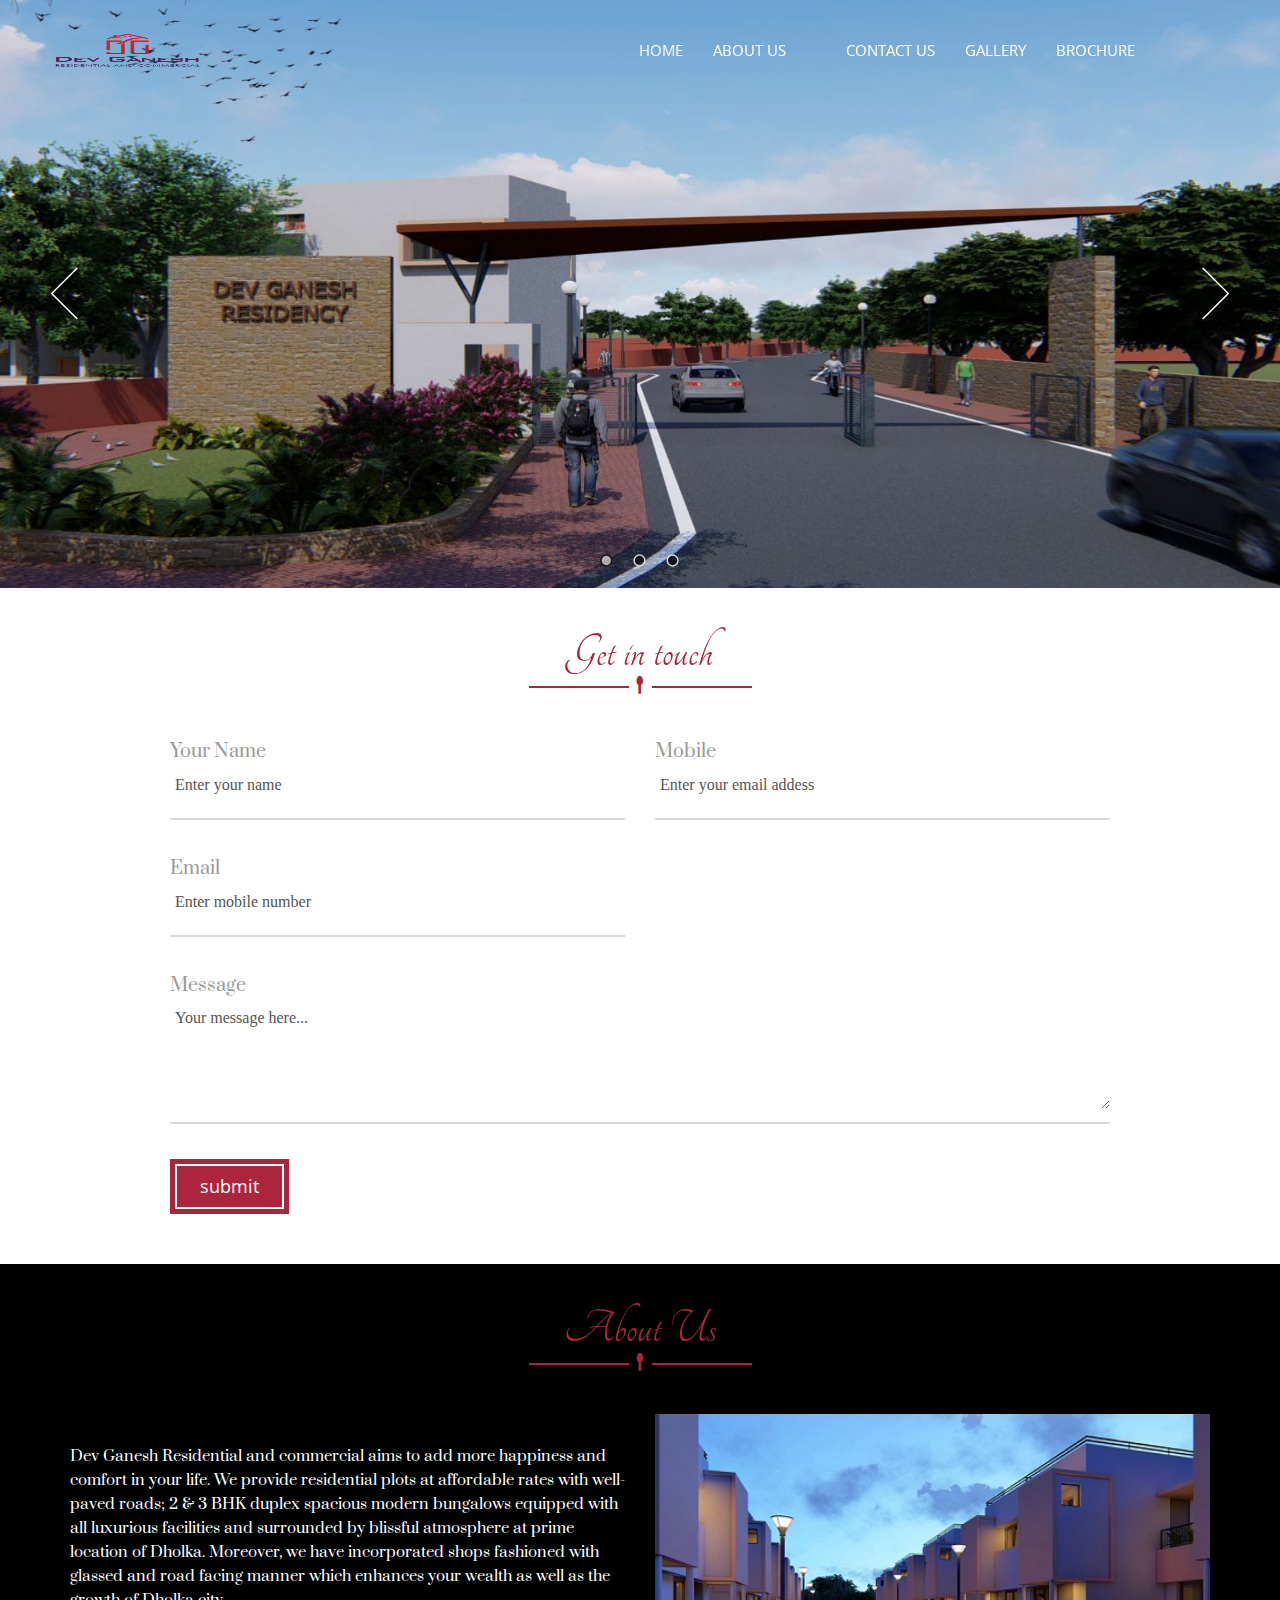
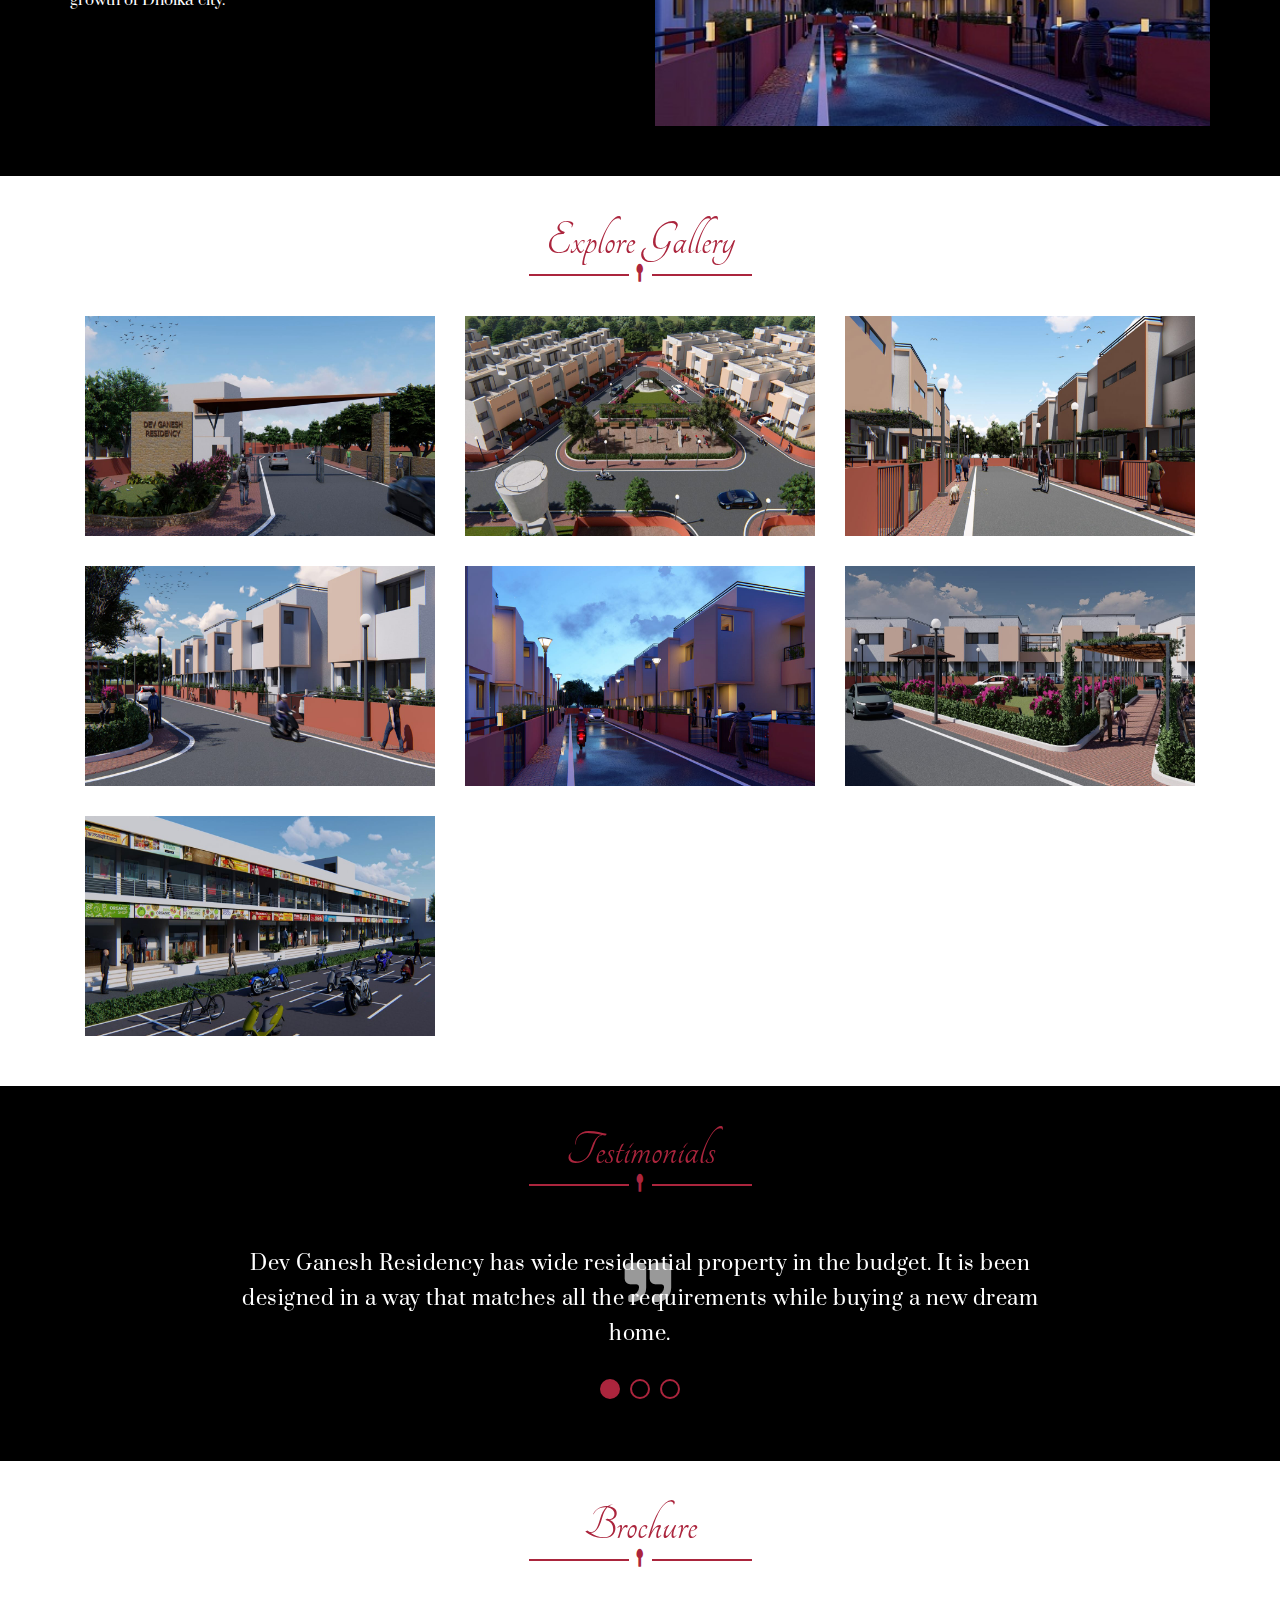
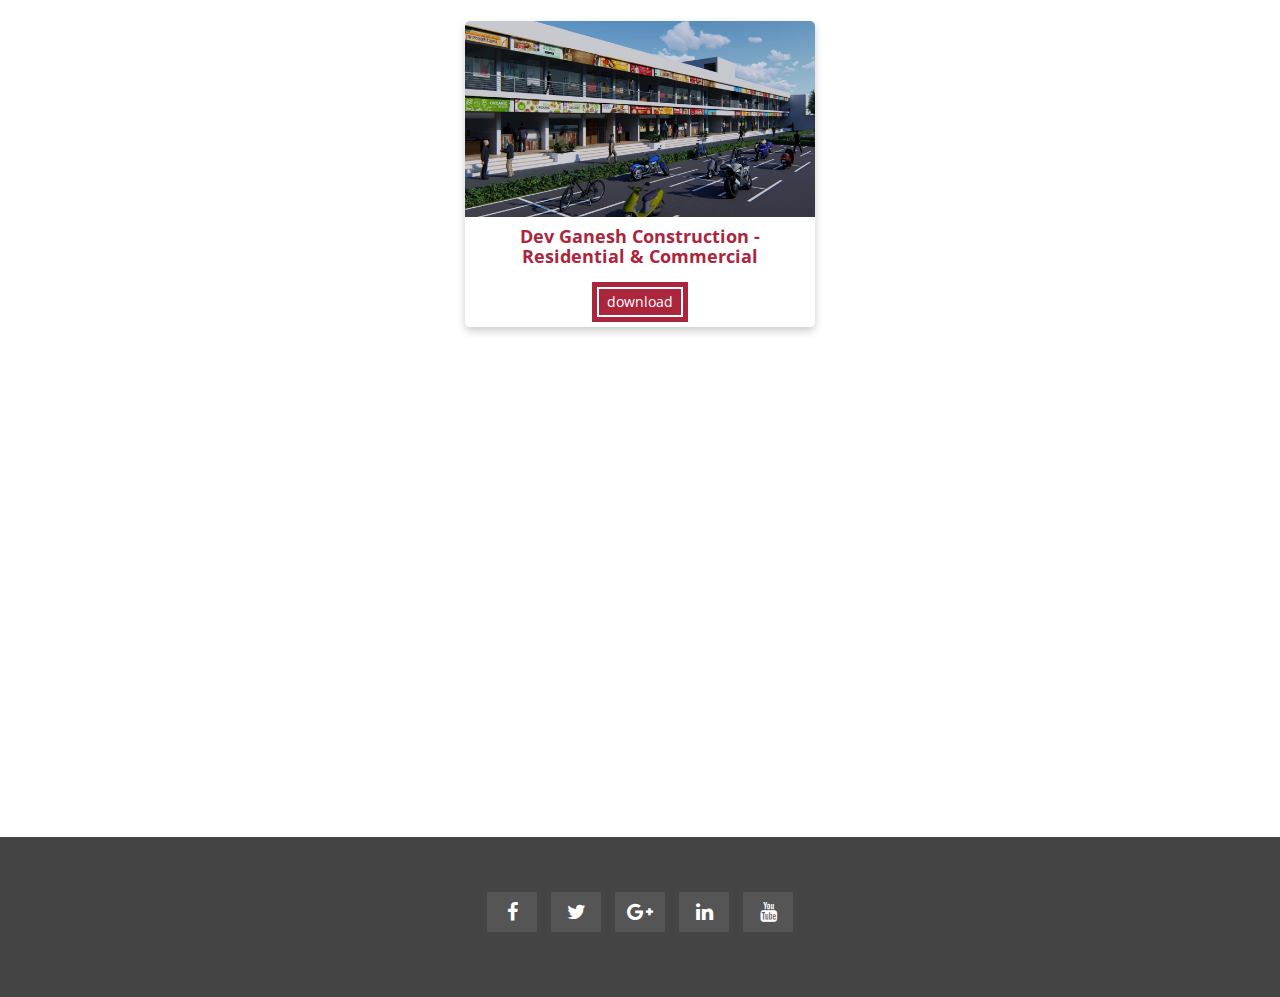
==== commit 3c202d6d: "form style changed" ====
--- a/index.html
+++ b/index.html
@@ -251,24 +251,94 @@
   <!-- End slider  -->
 
   <!-- Start Reservation section -->
-  <section id="mu-form">
+  <section id="mu-form" style="padding-top: 50px;">
     <div class="container">
       <div class="row">
         <div class="col-md-12">
-          <div class="mu-reservation-area">
+          <div class="mu-form-area">
             <div class="mu-title">
               <span class="mu-subtitle">Get in touch</span>
-              <h2>Contact-us</h2>
+              <h2></h2>
               <i class="fa fa-spoon"></i>              
               <span class="mu-title-bar"></span>
             </div>
-            <div class="mu-reservation-content">
-              <p style="margin-top: 40px;">Lorem ipsum dolor sit amet, consectetur adipisicing elit. Ratione quidem autem iusto, perspiciatis, amet, quaerat blanditiis ducimus eius recusandae nisi aut totam alias consectetur et.</p>
-              <form class="mu-reservation-form">
-                <div class="row">
-                  <div class="col-md-6">
+            <div class="mu-form-content">
+              <!-- <p style="margin-top: 40px;">Lorem ipsum dolor sit amet, consectetur adipisicing elit. Ratione quidem autem iusto, perspiciatis, amet, quaerat blanditiis ducimus eius recusandae nisi aut totam alias consectetur et.</p> -->
+              <!-- <form class="contact100-form validate-form">
+                <span class="contact100-form-title">
+                  Contact Us
+                </span>
+
+                <div class="wrap-input100 rs1-wrap-input100 validate-input" data-validate="Name is required">
+                  <span class="label-input100">Your Name</span>
+                  <input class="input100" type="text" name="name" placeholder="Enter your name">
+                  <span class="focus-input100"></span>
+                </div>
+
+                <div class="wrap-input100 rs1-wrap-input100 validate-input" data-validate = "Valid email is required: ex@abc.xyz">
+                  <span class="label-input100">Mobile</span>
+                  <input class="input100" type="text" name="email" placeholder="Enter your email addess">
+                  <span class="focus-input100"></span>
+                </div>
+
+                <div class="wrap-input100 rs1-wrap-input100 validate-input" data-validate = "Valid email is required: ex@abc.xyz">
+                  <span class="label-input100">Email</span>
+                  <input class="input100" type="text" name="email" placeholder="Enter your email addess">
+                  <span class="focus-input100"></span>
+                </div>
+
+                <div class="wrap-input100 validate-input" data-validate = "Message is required">
+                  <span class="label-input100">Message</span>
+                  <textarea class="input100" name="message" placeholder="Your message here..."></textarea>
+                  <span class="focus-input100"></span>
+                </div>
+
+                <div class="container-contact100-form-btn">
+                  <button class="contact100-form-btn">
+                    <span>
+                      Submit
+                      <i class="fa fa-long-arrow-right m-l-7" aria-hidden="true"></i>
+                    </span>
+                  </button>
+                </div>
+              </form> -->
+              <form class="contact100-form validate-form">
+        
+
+                <div class="wrap-input100 rs1-wrap-input100 validate-input" data-validate="Name is required">
+                  <span class="label-input100">Your Name</span>
+                  <input class="input100" type="text" name="name" placeholder="Enter your name">
+                  <span class="focus-input100"></span>
+                </div>
+
+                <div class="wrap-input100 rs1-wrap-input100 validate-input" data-validate = "Valid email is required: ex@abc.xyz">
+                  <span class="label-input100">Mobile</span>
+                  <input class="input100" type="text" name="email" placeholder="Enter your email addess">
+                  <span class="focus-input100"></span>
+                </div>
+
+                <div class="wrap-input100 rs1-wrap-input100 validate-input" data-validate = "Valid mobile number is required">
+                  <span class="label-input100">Email</span>
+                  <input class="input100" type="text" name="email" placeholder="Enter mobile number">
+                  <span class="focus-input100"></span>
+                </div>
+
+                <div class="wrap-input100 validate-input" data-validate = "Message is required">
+                  <span class="label-input100">Message</span>
+                  <textarea class="input100" name="message" placeholder="Your message here..."></textarea>
+                  <span class="focus-input100"></span>
+                </div>
+                <div >
+                  <button type="submit" class="mu-readmore-btn" style="text-align: center;">submit</button>
+                </div>  
+              </form>
+
+
+
+
+                  <!-- <div class="col-md-6">
                     <div class="form-group">                       
-                      <input type="text" class="form-control" placeholder="Full Name">
+                      <input type="text" class="" placeholder="Full Name">
                     </div>
                   </div>
                   
@@ -281,7 +351,7 @@
                     <div class="form-group">                        
                       <input type="email" class="form-control" placeholder="Email">
                     </div>
-                  </div>
+                  </div> -->
                   <!-- <div class="col-md-6">
                     <div class="form-group">
                       <select class="form-control">
@@ -309,16 +379,16 @@
                       <input type="text" class="form-control" placeholder="Phone No">                      
                     </div>
                   </div> -->
-                  <div class="col-md-12">
+                  <!-- <div class="col-md-12">
                     <div class="form-group">
                       <textarea class="form-control" cols="30" rows="10" placeholder="Your Message"></textarea>
                     </div>
-                  </div>
-                  <div style="text-align: center;">
+                  </div> -->
+                 <!--  <div style="text-align: center;">
                   <button type="submit" class="mu-readmore-btn">submit</button>
-                  </div>
-                </div>
-              </form>      
+                  </div> -->
+                <!-- </div> -->
+              <!-- </form> -->      
             </div>
           </div>
         </div>
@@ -338,8 +408,8 @@
         <div class="col-md-12">
           <div class="mu-about-us-area">
             <div class="mu-title">
-              <span class="mu-subtitle">Know more</span>
-              <h2 style="color: white;">ABOUT US</h2>
+              <span class="mu-subtitle">About Us</span>
+              <h2 style="color: white;"></h2>
               <i class="fa fa-spoon"></i>              
               <span class="mu-title-bar"></span>
             </div>
@@ -962,7 +1032,7 @@
         </div>
       </div>
     </div>
-  </section> --> -->
+  </section> -->
   <!-- End Restaurant Menu -->
 
   
@@ -972,35 +1042,35 @@
     <div class="container">
       <div class="row">
         <div class="col-md-12">
-          <div class="mu-gallery-area">
-            <div class="mu-title">
-              <span class="mu-subtitle">Discover</span>
-              <h2>Our Gallery</h2>
+          <div class="mu-gallery-area" >
+            <div class="mu-title" style="margin-bottom: -20px;">
+              <span class="mu-subtitle">Explore Gallery</span>
+              <h2></h2>
               <i class="fa fa-spoon"></i>              
               <span class="mu-title-bar"></span>
             </div>
             <div class="mu-gallery-content">
-              <div class="mu-gallery-top">
-                <!-- Start gallery menu -->
+              <!-- <div class="mu-gallery-top">
+                Start gallery menu
                 <ul>
                   <li class="filter active" data-filter="all">ALL</li>
                   <li class="filter" data-filter=".food">plan1 </li>
                   <li class="filter" data-filter=".drink">plan2</li>
                   <li class="filter" data-filter=".restaurant">plan3</li>
-                  <!-- <li class="filter" data-filter=".dinner">DINNER</li>
-                  <li class="filter" data-filter=".dessert">DESSERT</li> -->
+                  <li class="filter" data-filter=".dinner">DINNER</li>
+                  <li class="filter" data-filter=".dessert">DESSERT</li>
                 </ul>
-              </div>
+              </div> -->
               <!-- Start gallery image -->
               <div class="mu-gallery-body" id="mixit-container">
                 <!-- start single gallery image -->
                 <div class="mu-single-gallery col-md-4 mix food">
                   <div class="mu-single-gallery-item">
                     <figure class="mu-single-gallery-img">
-                      <a href="#"><img alt="img" src="assets/img/gallery/small/1.jpg"></a>
+                      <a href="#"><img alt="img" src="assets/img/gallery/small/5.jpg"></a>
                     </figure>
                     <div class="mu-single-gallery-info">
-                      <a href="assets/img/gallery/big/1.jpg" data-fancybox-group="gallery" class="fancybox">
+                      <a href="assets/img/gallery/big/5.jpg" data-fancybox-group="gallery" class="fancybox">
                         <img src="assets/img/plus.png" alt="plus icon img">
                       </a>
                     </div>                  
@@ -1053,10 +1123,10 @@
                 <div class="mu-single-gallery col-md-4 mix dinner">                  
                   <div class="mu-single-gallery-item">
                     <figure class="mu-single-gallery-img">
-                      <a href="#"><img alt="img" src="assets/img/gallery/small/5.jpg"></a>
+                      <a href="#"><img alt="img" src="assets/img/gallery/small/1.jpg"></a>
                     </figure>
                     <div class="mu-single-gallery-info">
-                     <a href="assets/img/gallery/big/5.jpg" data-fancybox-group="gallery" class="fancybox">
+                     <a href="assets/img/gallery/big/1.jpg" data-fancybox-group="gallery" class="fancybox">
                         <img src="assets/img/plus.png" alt="plus icon img">
                       </a>
                     </div>   
@@ -1092,7 +1162,7 @@
                 </div>               
                 <!-- End single gallery image -->
                 <!-- start single gallery image -->
-                <div class="mu-single-gallery col-md-4 mix restaurant">                  
+                <!-- <div class="mu-single-gallery col-md-4 mix restaurant">                  
                   <div class="mu-single-gallery-item">
                    <figure class="mu-single-gallery-img">
                       <a href="#"><img alt="img" src="assets/img/gallery/small/8.jpg"></a>
@@ -1103,7 +1173,7 @@
                       </a>
                     </div>
                   </div>
-                </div>               
+                </div> -->               
                 <!-- End single gallery image -->
                 <!-- start single gallery image -->
                 <!-- <div class="mu-single-gallery col-md-4 mix dessert">                  
@@ -1137,7 +1207,7 @@
             <div class="mu-client-testimonial-area">
               <div class="mu-title">
                 <span class="mu-subtitle">Testimonials</span>
-                <h2>What Customers Say</h2>
+                <h2></h2>
                 <i class="fa fa-spoon"></i>              
                 <span class="mu-title-bar"></span>
               </div>
@@ -1209,45 +1279,27 @@
         <div class="col-md-12">
           <div class="mu-chef-area">
             <div class="mu-title">
-              <span class="mu-subtitle">DevGanesh Plans</span>
-              <h2>BROCHURE</h2>
+              <span class="mu-subtitle">Brochure</span>
+              <h2></h2>
               <i class="fa fa-spoon"></i>              
               <span class="mu-title-bar"></span>
             </div>
             <div class="mu-chef-content">
               <div class="col-md-4">
-              <div class="card" style="text-align: center;">
-                <img src="assets/img/brochure/7.jpg" alt="Avatar" style="width:100%">
-                <!-- <div class="container"> -->
-                  <h4><b>Residential</b></h4> 
-                  <p>(2&3 BHK DUPLEX BUNGLOWS)</p> 
-                <!-- </div> -->
-                <a href="assets/img/brochure/1.pdf" style=" margin-bottom: 5px;">download</a>
-              </div>
-              <!-- <div class="download-btn" style="text-align: center; margin-bottom: 15px;">
-                <a href="assets/img/brochure/1.pdf">download</a>
-              </div> -->
+              
               </div>
               <div class="col-md-4">
               <div class="card" style="text-align: center;">
                 <img src="assets/img/brochure/7.jpg" alt="Avatar" style="width:100%">
                 <!-- <div class="container"> -->
-                  <h4><b>Residential</b></h4> 
-                  <p>(PLOTS)</p> 
+                  <h4 style="padding-left: 10px; padding-right: 10px; padding-bottom: 10px;"><b> Dev Ganesh Construction - Residential &amp; Commercial </b></h4> 
+                  <!-- <p>(PLOTS)</p>  -->
                 <!-- </div> -->
-                <a href="assets/img/brochure/2.pdf" style=" margin-bottom: 5px;">download</a>
+                <a href="assets/img/brochure/brochure.pdf" style=" margin-bottom: 5px;">download</a>
               </div>
               </div>
               <div class="col-md-4">
-              <div class="card" style="text-align: center;">
-                <!-- <div> -->
-                <img src="assets/img/brochure/7.jpg" style="width:100%">
-                <!-- <div class="container"> -->
-                  <h4><b>Commercial</b></h4> 
-                  <p>(SHOPS & SHOWROOMS)</p> 
-                <!-- </div> -->
-                <a href="assets/img/brochure/4.pdf" style="; margin-bottom: 5px;">download</a>
-              </div>
+              
               <!-- <div class="download-btn" style="text-align: center; margin-bottom: 15px;">
                 <a href="assets/img/brochure/4.pdf">download</a>
               </div> -->
@@ -1444,7 +1496,10 @@
   <script type="text/javascript" src="assets/js/jquery.fancybox.pack.js"></script>
 
   <!-- Custom js -->
-  <script src="assets/js/custom.js"></script> 
+  <script src="assets/js/custom.js"></script>
+
+  <!-- from js  -->
+  <!-- <script src="assets/js/main.js"></script> -->
 
   </body>
 </html>--- a/style.css
+++ b/style.css
@@ -95,7 +95,7 @@
     font-family: "Open Sans", sans-serif;
     font-size: 18px;
     /*margin: 0 13px;*/
-    padding: 15px 35px;
+    padding: 15px 30px;
     position: relative;
     -webkit-transition: all 0.5s;
     -moz-transition: all 0.5s;
@@ -680,6 +680,539 @@
 /*==================
 RESERVATION SECTION
 ====================*/
+
+
+/*---------------------------------------------*/
+input {
+  outline: none;
+  border: none;
+}
+
+textarea {
+  outline: none;
+  border: none;
+}
+
+textarea:focus, input:focus {
+  border-color: transparent !important;
+}
+
+input:focus::-webkit-input-placeholder { color:transparent; }
+input:focus:-moz-placeholder { color:transparent; }
+input:focus::-moz-placeholder { color:transparent; }
+input:focus:-ms-input-placeholder { color:transparent; }
+
+textarea:focus::-webkit-input-placeholder { color:transparent; }
+textarea:focus:-moz-placeholder { color:transparent; }
+textarea:focus::-moz-placeholder { color:transparent; }
+textarea:focus:-ms-input-placeholder { color:transparent; }
+
+input::-webkit-input-placeholder { 
+  font-family: Poppins-Medium;  
+  color: #555555;
+}
+input:-moz-placeholder { 
+  font-family: Poppins-Medium;  
+  color: #555555;
+}
+input::-moz-placeholder { 
+  font-family: Poppins-Medium;  
+  color: #555555;
+}
+input:-ms-input-placeholder { 
+  font-family: Poppins-Medium;  
+  color: #555555;
+}
+
+textarea::-webkit-input-placeholder { 
+  font-family: Poppins-Medium;  
+  color: #555555;
+}
+textarea:-moz-placeholder { 
+  font-family: Poppins-Medium;  
+  color: #555555;
+}
+textarea::-moz-placeholder { 
+  font-family: Poppins-Medium;  
+  color: #555555;
+}
+textarea:-ms-input-placeholder { 
+  font-family: Poppins-Medium;  
+  color: #555555;
+}
+
+/*---------------------------------------------*/
+button {
+  outline: none !important;
+  border: none;
+  background: transparent;
+}
+
+button:hover {
+  cursor: pointer;
+}
+
+iframe {
+  border: none !important;
+}
+
+
+/*---------------------------------------------*/
+.container {
+  max-width: 1200px;
+}
+
+
+
+
+/*//////////////////////////////////////////////////////////////////
+[ Contact ]*/
+
+.container-contact100 {
+  width: 100%;  
+  min-height: 100vh;
+  display: -webkit-box;
+  display: -webkit-flex;
+  display: -moz-box;
+  display: -ms-flexbox;
+  display: flex;
+  flex-wrap: wrap;
+  justify-content: center;
+  align-items: center;
+  padding: 15px;
+  background: transparent;
+  position: relative;
+  z-index: 1;
+}
+
+.contact100-map {
+  position: absolute;
+  z-index: -2;
+  width: 100%;
+  height: 100%;
+  top: 0;
+  left: 0;
+}
+
+.wrap-contact100 {
+  width: 1170px;
+  background: #fff;
+  border-radius: 10px;
+  padding: 82px 180px 33px 180px;
+  position: relative;
+  display: none;
+}
+
+.show-wrap-contact100 {
+  visibility: visible;
+  opacity: 1;
+}
+
+
+/*==================================================================
+[ Form ]*/
+
+.contact100-form {
+  width: 100%;
+  display: -webkit-box;
+  display: -webkit-flex;
+  display: -moz-box;
+  display: -ms-flexbox;
+  display: flex;
+  flex-wrap: wrap;
+  justify-content: space-between;
+  padding-bottom: 50px;
+}
+
+.contact100-form-title {
+  display: block;
+  width: 100%;
+  font-family: Poppins-Bold;
+  font-size: 39px;
+  color: #333333;
+  line-height: 1.2;
+  text-align: left;
+  padding-bottom: 44px;
+}
+
+
+
+/*------------------------------------------------------------------
+[ Input ]*/
+
+.wrap-input100 {
+  width: 100%;
+  position: relative;
+  border-bottom: 2px solid #d9d9d9;
+  padding-bottom: 13px;
+  margin-bottom: 35px;
+}
+
+.rs1-wrap-input100 {
+  width: calc((100% - 30px) / 2);
+}
+
+.label-input100 {
+  /*font-family: Poppins-Regular;*/
+  font-size: 18px;
+  color: #999999;
+  line-height: 1.5;
+  /*padding-left: 5px;*/
+}
+
+.input100 {
+  display: block;
+  width: 100%;
+  background: transparent;
+  /*font-family: Poppins-SemiBold;*/
+  font-size: 16px;
+  color: #555555;
+  line-height: 1.2;
+  padding: 0 5px;
+}
+
+.focus-input100 {
+  position: absolute;
+  display: block;
+  width: 100%;
+  height: 100%;
+  top: 0;
+  left: 0;
+  pointer-events: none;
+}
+
+.focus-input100::before {
+  content: "";
+  display: block;
+  position: absolute;
+  bottom: -2px;
+  left: 0;
+  width: 0;
+  height: 2px;
+
+  -webkit-transition: all 0.4s;
+  -o-transition: all 0.4s;
+  -moz-transition: all 0.4s;
+  transition: all 0.4s;
+
+  background: #AB253D;
+}
+
+
+/*---------------------------------------------*/
+input.input100 {
+  height: 40px;
+}
+
+
+textarea.input100 {
+  min-height: 110px;
+  padding-top: 9px;
+  padding-bottom: 13px;
+}
+
+
+.input100:focus + .focus-input100::before {
+  width: 100%;
+}
+
+.has-val.input100 + .focus-input100::before {
+  width: 100%;
+}
+
+
+/*------------------------------------------------------------------
+[ Button ]*/
+.container-contact100-form-btn {
+  width: 100%;
+  display: -webkit-box;
+  display: -webkit-flex;
+  display: -moz-box;
+  display: -ms-flexbox;
+  display: flex;
+  flex-wrap: wrap;
+  margin-top: -25px;
+}
+
+.contact100-form-btn {
+  display: -webkit-box;
+  display: -webkit-flex;
+  display: -moz-box;
+  display: -ms-flexbox;
+  display: flex;
+  justify-content: center;
+  align-items: center;
+  padding: 0 20px;
+  min-width: 160px;
+  height: 50px;
+  background-color: #ff4b5a;
+  border-radius: 25px;
+
+  font-family: Poppins-Medium;
+  font-size: 16px;
+  color: #fff;
+  line-height: 1.2;
+
+  -webkit-transition: all 0.4s;
+  -o-transition: all 0.4s;
+  -moz-transition: all 0.4s;
+  transition: all 0.4s;
+
+  box-shadow: 0 10px 30px 0px rgba(255, 75, 90, 0.5);
+  -moz-box-shadow: 0 10px 30px 0px rgba(255, 75, 90, 0.5);
+  -webkit-box-shadow: 0 10px 30px 0px rgba(255, 75, 90, 0.5);
+  -o-box-shadow: 0 10px 30px 0px rgba(255, 75, 90, 0.5);
+  -ms-box-shadow: 0 10px 30px 0px rgba(255, 75, 90, 0.5);
+}
+
+.contact100-form-btn i {
+  -webkit-transition: all 0.4s;
+  -o-transition: all 0.4s;
+  -moz-transition: all 0.4s;
+  transition: all 0.4s;
+}
+
+.contact100-form-btn:hover {
+  background-color: #333333;
+  box-shadow: 0 10px 30px 0px rgba(51, 51, 51, 0.5);
+  -moz-box-shadow: 0 10px 30px 0px rgba(51, 51, 51, 0.5);
+  -webkit-box-shadow: 0 10px 30px 0px rgba(51, 51, 51, 0.5);
+  -o-box-shadow: 0 10px 30px 0px rgba(51, 51, 51, 0.5);
+  -ms-box-shadow: 0 10px 30px 0px rgba(51, 51, 51, 0.5);
+}
+
+.contact100-form-btn:hover i {
+  -webkit-transform: translateX(10px);
+  -moz-transform: translateX(10px);
+  -ms-transform: translateX(10px);
+  -o-transform: translateX(10px);
+  transform: translateX(10px);
+}
+
+
+/*------------------------------------------------------------------
+[ Responsive ]*/
+
+@media (max-width: 992px) {
+  .wrap-contact100 {
+    padding: 82px 80px 33px 80px;
+  }
+}
+
+@media (max-width: 768px) {
+  .rs1-wrap-input100 {
+    width: 100%;
+  }
+}
+
+@media (max-width: 576px) {
+  .wrap-contact100 {
+    padding: 82px 15px 33px 15px;
+  }
+}
+
+
+/*------------------------------------------------------------------
+[ Alert validate ]*/
+
+.validate-input {
+  position: relative;
+}
+
+.alert-validate::before {
+  content: attr(data-validate);
+  position: absolute;
+  max-width: 70%;
+  background-color: #fff;
+  border: 1px solid #c80000;
+  border-radius: 2px;
+  padding: 4px 25px 4px 10px;
+  top: 58%;
+  -webkit-transform: translateY(-50%);
+  -moz-transform: translateY(-50%);
+  -ms-transform: translateY(-50%);
+  -o-transform: translateY(-50%);
+  transform: translateY(-50%);
+  right: 2px;
+  pointer-events: none;
+
+  font-family: Poppins-Medium;
+  color: #c80000;
+  font-size: 13px;
+  line-height: 1.4;
+  text-align: left;
+
+  visibility: hidden;
+  opacity: 0;
+
+  -webkit-transition: opacity 0.4s;
+  -o-transition: opacity 0.4s;
+  -moz-transition: opacity 0.4s;
+  transition: opacity 0.4s;
+}
+
+.alert-validate::after {
+  content: "\f06a";
+  font-family: FontAwesome;
+  display: block;
+  position: absolute;
+  color: #c80000;
+  font-size: 16px;
+  top: 58%;
+  -webkit-transform: translateY(-50%);
+  -moz-transform: translateY(-50%);
+  -ms-transform: translateY(-50%);
+  -o-transform: translateY(-50%);
+  transform: translateY(-50%);
+  right: 8px;
+}
+
+.alert-validate:hover:before {
+  visibility: visible;
+  opacity: 1;
+}
+
+@media (max-width: 992px) {
+  .alert-validate::before {
+    visibility: visible;
+    opacity: 1;
+  }
+}
+
+
+/*==================================================================
+[ Contact more ]*/
+
+.contact100-more {
+  font-family: Poppins-Regular;
+  font-size: 14px;
+  color: #999999;
+  line-height: 1.5;
+}
+
+.contact100-more-highlight {
+  color: #ff4b5a;
+}
+
+/*==================================================================
+[ Button hide form ]*/
+
+.contact100-btn-hide {
+  color: #333333;
+  font-size: 14px;
+
+  position: absolute;
+  display: -webkit-box;
+  display: -webkit-flex;
+  display: -moz-box;
+  display: -ms-flexbox;
+  display: flex;
+  justify-content: center;
+  align-items: center;
+  width: 30px;
+  height: 30px;
+  background-color: #fff;
+  border: 1px solid #ececec;
+  border-radius: 50%;
+  top: -15px;
+  right: -15px;
+
+  -webkit-transition: all 0.4s;
+  -o-transition: all 0.4s;
+  -moz-transition: all 0.4s;
+  transition: all 0.4s;
+}
+
+.contact100-btn-hide:hover {
+  background-color: #333333;
+  color: #fff;
+}
+
+
+/*==================================================================
+[ Button show form ]*/
+
+.contact100-btn-show {
+  color: #fff;
+  font-size: 39px;
+
+  position: fixed;
+  z-index: -1;
+  display: -webkit-box;
+  display: -webkit-flex;
+  display: -moz-box;
+  display: -ms-flexbox;
+  display: flex;
+  justify-content: center;
+  align-items: center;
+  width: 120px;
+  height: 120px;
+  border-radius: 50%;
+  top: 50%;
+  left: 50%;
+  -webkit-transform: translate(-50%, -50%);
+  -moz-transform: translate(-50%, -50%);
+  -ms-transform: translate(-50%, -50%);
+  -o-transform: translate(-50%, -50%);
+  transform: translate(-50%, -50%);
+}
+
+.contact100-btn-show::before {
+  content: "";
+  display: block;
+  position: absolute;
+  z-index: -2;
+  width: 100%;
+  height: 100%;
+  background-color: #ff4b5a;
+  border-radius: 50%;
+
+  top: 0;
+  left: 0;
+  
+  box-shadow: 0 10px 30px 0px rgba(255, 75, 90, 0.5);
+  -moz-box-shadow: 0 10px 30px 0px rgba(255, 75, 90, 0.5);
+  -webkit-box-shadow: 0 10px 30px 0px rgba(255, 75, 90, 0.5);
+  -o-box-shadow: 0 10px 30px 0px rgba(255, 75, 90, 0.5);
+  -ms-box-shadow: 0 10px 30px 0px rgba(255, 75, 90, 0.5);
+
+  -webkit-transition: all 0.4s;
+  -o-transition: all 0.4s;
+  -moz-transition: all 0.4s;
+  transition: all 0.4s;
+
+  -webkit-animation: beatbtn 0.9s ease-in-out infinite;
+  animation: beatbtn 0.9s ease-in-out infinite;
+}
+
+
+@keyframes beatbtn {
+  0% {
+    background-color: rgba(255, 75, 90, 1);
+    transform-origin: center;
+    -webkit-transform: scale(1);
+    -moz-transform: scale(1);
+    -ms-transform: scale(1);
+    -o-transform: scale(1);
+    transform: scale(1);
+  }
+
+  50% {
+    background-color: rgba(255, 75, 90, 0.8);
+    transform-origin: center;
+    -webkit-transform: scale(1.1);
+    -moz-transform: scale(1.1);
+    -ms-transform: scale(1.1);
+    -o-transform: scale(1.1);
+    transform: scale(1.1);
+  }
+}
+
+
+
+
+
+}
 #mu-form {
   /*background-color: #222;*/
   display: inline;
@@ -807,7 +1340,7 @@
 #mu-gallery {
   display: inline;
   float: left;
-  padding: 40px 0;
+  padding: 50px 0;
   width: 100%;
 }
 #mu-gallery .mu-gallery-area {
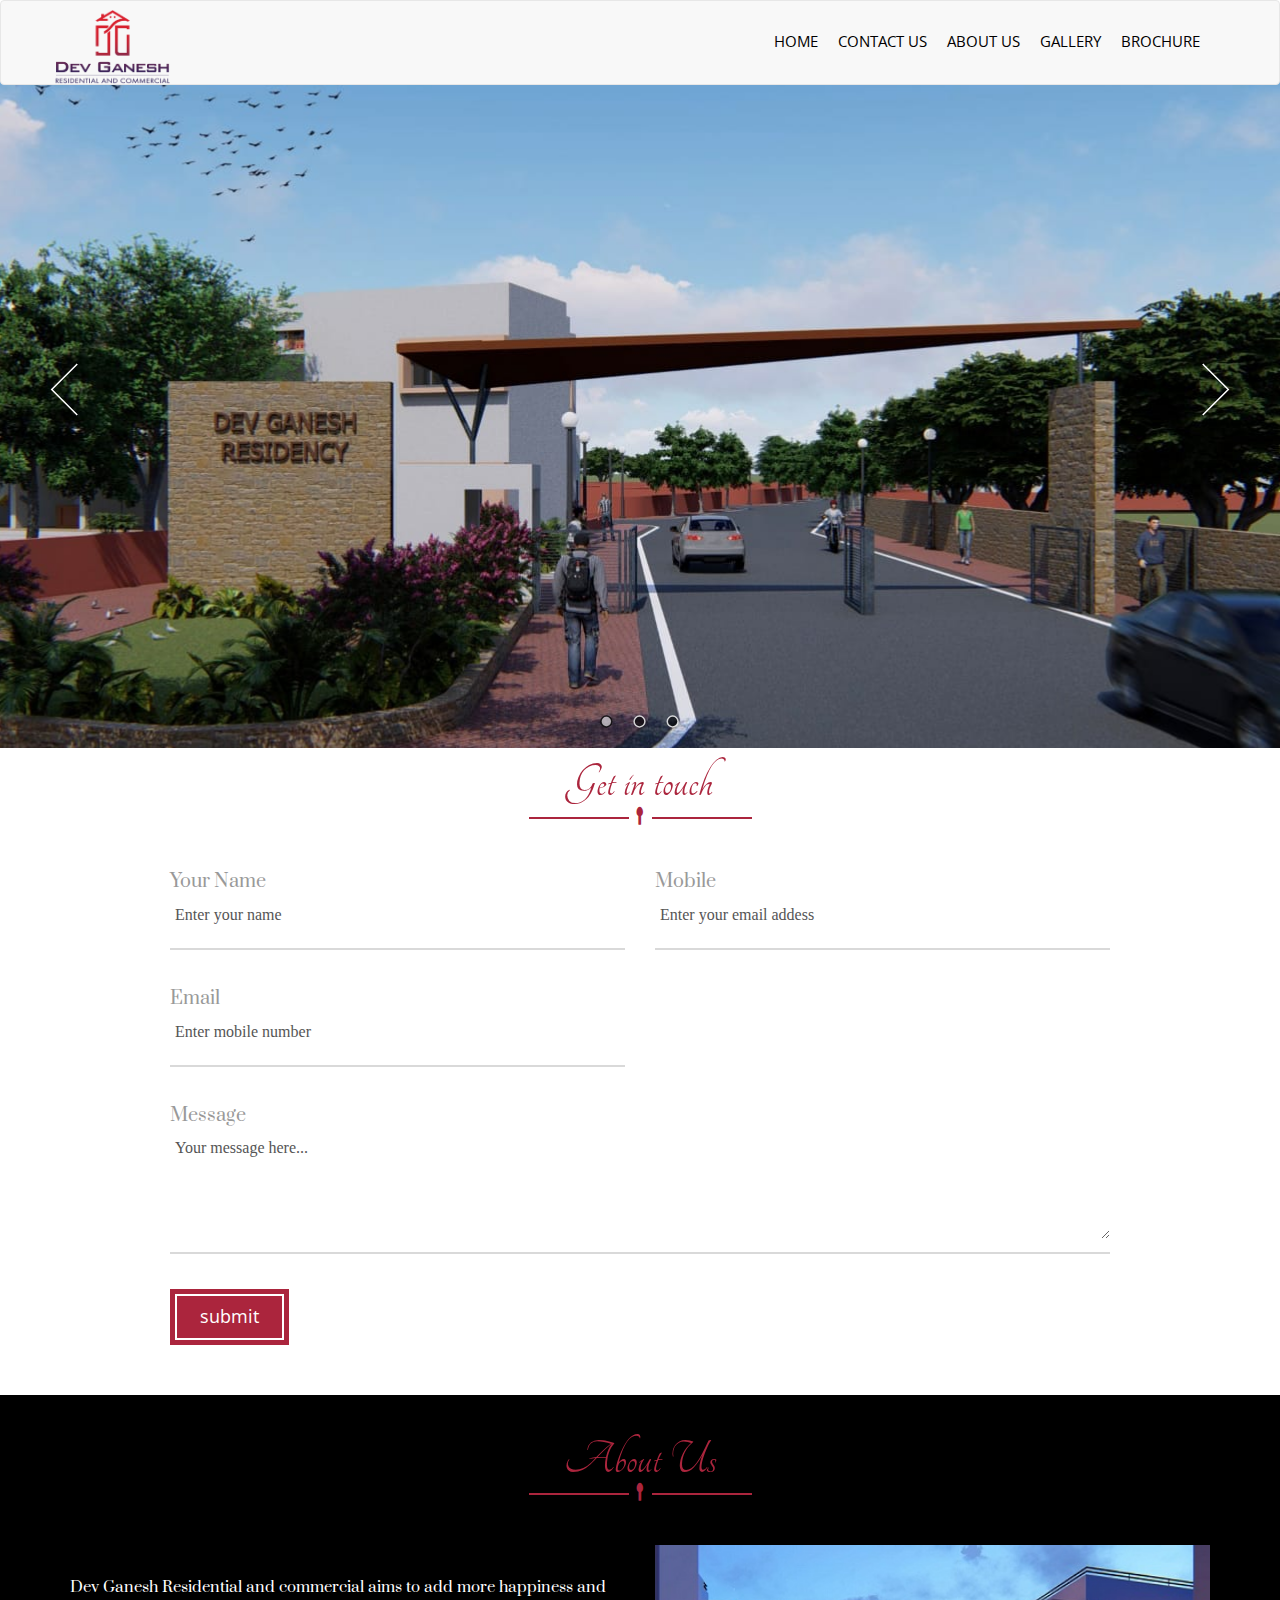
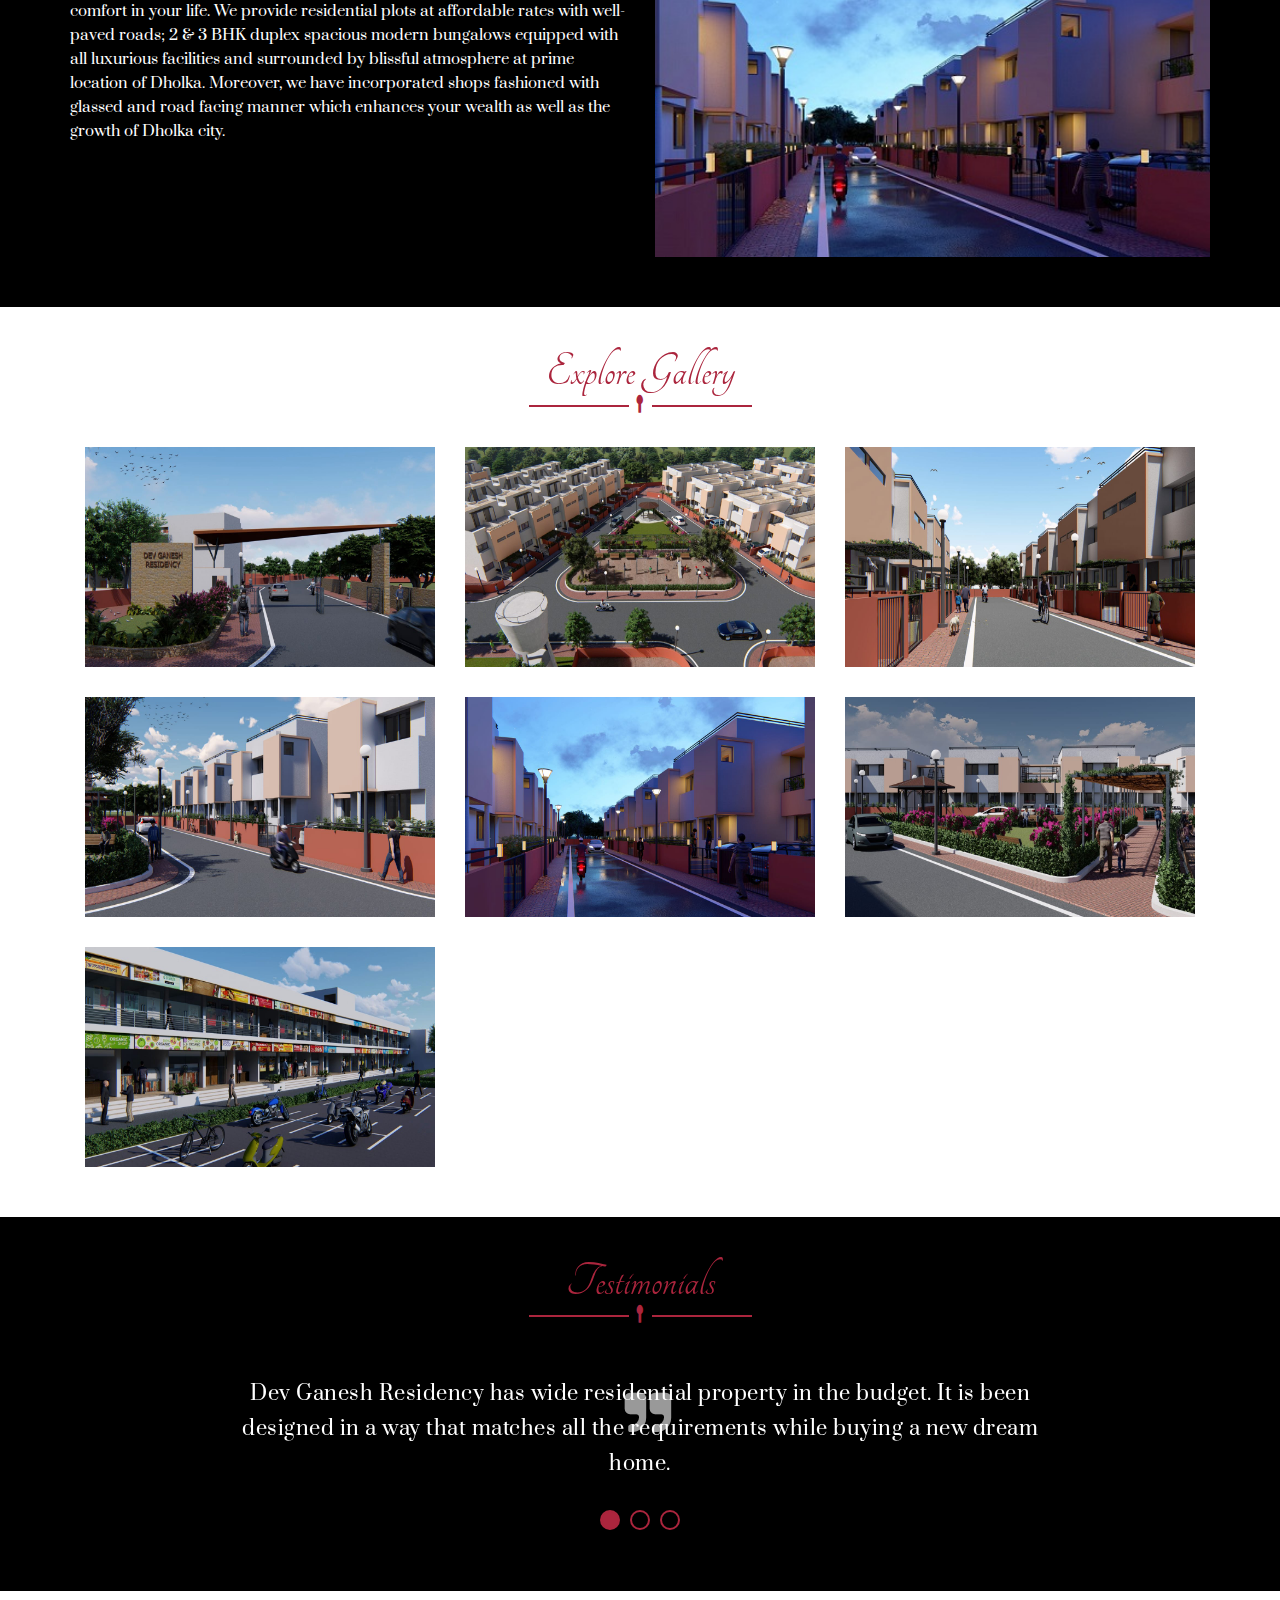
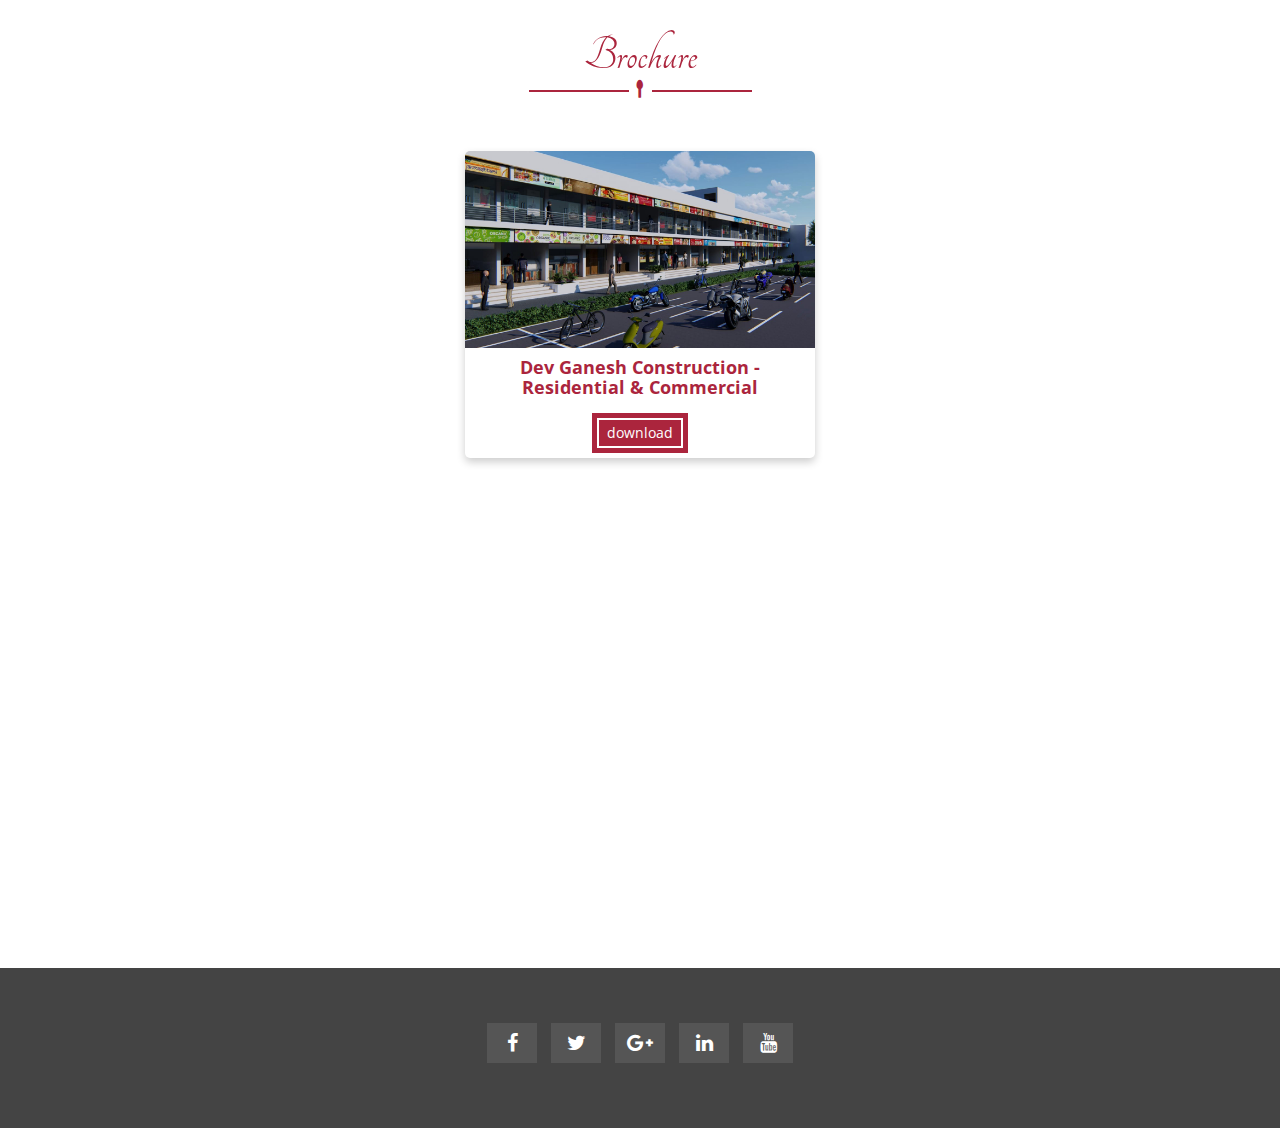
==== commit af95bf54: "navbar changed" ====
--- a/index.html
+++ b/index.html
@@ -59,6 +59,8 @@
     <nav class="navbar navbar-default mu-main-navbar" role="navigation">  
       <div class="container">
         <div class="navbar-header">
+          <!-- LOGO -->                                                        
+          <img class="navbar-brand" src="assets/img/logo.png" alt="Logo img">
           <!-- FOR MOBILE VIEW COLLAPSED BUTTON -->
           <button type="button" class="navbar-toggle collapsed" data-toggle="collapse" data-target="#navbar" aria-expanded="false" aria-controls="navbar">
             <span class="sr-only">Toggle navigation</span>
@@ -66,19 +68,22 @@
             <span class="icon-bar"></span>
             <span class="icon-bar"></span>
           </button>
-          <!-- LOGO -->                                                        
-          <a class="navbar-brand" href="index.html"><img src="assets/img/logo.png" alt="Logo img"></a> 
+           
         </div>
         <div id="navbar" class="navbar-collapse collapse">
+          <style type="text/css">
+            
+          </style>
           <ul id="top-menu" class="nav navbar-nav navbar-right mu-main-nav">
-            <li><a href="#mu-slider">HOME</a></li>
+            <li><a href="#mu-home">HOME</a></li>
+            <li><a href="#mu-form">CONTACT US</a></li>
             <li><a href="#mu-about-us">ABOUT US</a></li>                       
-            <li><a href="#mu-restaurant-menu"></a></li>                       
-            <li><a href="#mu-form">CONTACT US</a></li>                       
+            <!-- <li><a href="#mu-restaurant-menu"></a></li>                        -->
+                                   
             <li><a href="#mu-gallery">GALLERY</a></li>
             <li><a href="#mu-chef">BROCHURE</a></li>
-            <li><a href="#mu-latest-news"></a></li> 
-            <li><a href="#mu-contact"></a></li> 
+            <!-- <li><a href="#mu-latest-news"></a></li>  -->
+            <!-- <li><a href="#mu-contact"></a></li>  -->
             <!-- <li class="dropdown">
               <a class="dropdown-toggle" data-toggle="dropdown" href="blog-archive.html">PAGE <span class="caret"></span></a>
               <ul class="dropdown-menu" role="menu">                
@@ -96,7 +101,7 @@
  
 
   <!-- Start slider  -->
-  <section id="home">
+  <section id="mu-home">
   <script src="assets/js/jssor.slider-28.0.0.min.js" type="text/javascript"></script>
     <script type="text/javascript">
         window.jssor_1_slider_init = function() {
@@ -196,12 +201,12 @@
         .jssora051.jssora051dn {opacity:.5;}
         .jssora051.jssora051ds {opacity:.3;pointer-events:none;}
     </style>
-    <div id="jssor_1" style="position:relative;margin:0 auto;top:0px;left:0px;width:980px;height:450px;overflow:hidden;visibility:hidden;">
+    <div id="jssor_1" style="position:relative;margin:0 auto;top:30px;left:0px;width:980px;height:550px;overflow:hidden;visibility:hidden;">
         <!-- Loading Screen -->
         <div data-u="loading" class="jssorl-004-double-tail-spin" style="position:absolute;top:0px;left:0px;width:100%;height:100%;text-align:center;background-color:rgba(0,0,0,0.7);">
             <img style="margin-top:-19px;position:relative;top:50%;width:38px;height:38px;" src="img/double-tail-spin.svg" />
         </div>
-        <div data-u="slides" style="cursor:default;position:relative;top:0px;left:0px;width:980px;height:450px;overflow:hidden;">
+        <div data-u="slides" style="cursor:default;position:relative;top:30px;left:0px;width:980px;height:550px;overflow:hidden;">
             <!-- <div>
                 <img data-u="image" src="images/slider2.png"/>
                 
--- a/assets/css/theme-color/dark-red-theme.css
+++ b/assets/css/theme-color/dark-red-theme.css
@@ -40,7 +40,28 @@
 
 .navbar-default .navbar-nav > .active > a, .navbar-default .navbar-nav > .active > a:hover, .navbar-default .navbar-nav > .active > a:focus {
   color: #AB253D;
-}
+  border: 2px solid rgb(171,37,61);
+  padding: 10px 20px;
+  margin-top: 5px;
+}
+
+@media (min-width: 770px) and (max-width: 1200px){
+  .navbar-default .navbar-nav > .active > a, .navbar-default .navbar-nav > .active > a:hover, .navbar-default .navbar-nav > .active > a:focus {
+  color: #AB253D;
+  border: 2px solid rgb(171,37,61);
+  padding: 10px 20px;
+  margin-top: 13px;
+}
+}
+@media (min-width: 1201px){
+  .navbar-default .navbar-nav > .active > a, .navbar-default .navbar-nav > .active > a:hover, .navbar-default .navbar-nav > .active > a:focus {
+  color: #AB253D;
+  border: 2px solid rgb(171,37,61);
+  padding: 10px 20px;
+  margin-top: 5px;
+}
+}
+
 
 #mu-slider .mu-slider-area .mu-top-slider .mu-top-slider-single .mu-top-slider-content .mu-slider-small-title {
   color: #AB253D;
--- a/style.css
+++ b/style.css
@@ -191,6 +191,109 @@
   z-index: 999;
 }
 
+/*------------------------------------------------------------------
+    HEADER
+-------------------------------------------------------------------*/
+
+/*.top-header .navbar{
+  padding: 0px;
+}
+
+.top-header{
+  background: #ffffff;
+  position: absolute;
+  top: 0px;
+  left: 0px;
+  width: 100%;
+  margin: 0 auto;
+  z-index: 20;
+}
+
+.top-header .navbar .navbar-collapse ul li a{
+  padding: 10px 10px;
+  text-transform: capitalize;
+  font-size: 18px;
+  text-align: center;
+}
+
+.top-header .navbar .navbar-collapse ul li a.active{
+  background: rgb(171,37,61);
+  color: #ffffff;
+  border-radius: 5px;
+  text-align: center;
+}
+
+.top-header .navbar .navbar-collapse ul li a:hover{
+  background: rgb(171,37,61);
+  color: #ffffff;
+  border-radius: 5px;
+}
+
+
+.top-header.fixed-menu{
+  width: 100%;
+  position: fixed;
+  box-shadow: 0px 3px 6px 3px rgba(0, 0, 0, 0.06);
+  -webkit-animation-duration: 1s;
+  animation-duration: 1s;
+  -webkit-animation-fill-mode: both;
+  animation-fill-mode: both;
+  -webkit-animation-name: fadeInDown;
+  animation-name: fadeInDown;
+  background: #fff;
+  z-index: 20;
+}
+
+.navbar-toggler{
+  /*border: 1px solid #422258;*/
+  /*border-radius: 0;*/
+  margin: 16px 15px;
+  padding: 10px 10px;
+  -webkit-transition: all 0.2s linear;
+  -moz-transition: all 0.2s linear;
+  -o-transition: all 0.2s linear;
+  transition: all 0.2s linear;
+}
+.navbar-toggler span{
+  background: #422258;
+  display: block;
+  width: 25px;
+  height: 2px;
+  margin: 0 auto;
+    margin-top: 0px;
+  -webkit-border-radius: 1px;
+  -moz-border-radius: 1px;
+  border-radius: 1px;
+  -webkit-transition: all 0.2s linear;
+  -moz-transition: all 0.2s linear;
+  -o-transition: all 0.2s linear;
+  transition: all 0.2s linear;
+}
+.navbar-toggler span + span{
+  margin-top: 5px;
+}
+
+.navbar-toggler:hover{
+  border: 1px solid rgb(171,37,61);
+}
+
+.navbar-toggler:hover span{
+  background: rgb(171,37,61);
+}
+
+.logo-img{
+  /*background-image: url("./images/Logo-small.png");*/
+  height: 90px;
+  width: 151px;
+}
+@media (max-width: 991.98px) {
+  .logo-img{
+    /*background-image: url('images/img/logo-small.jpg');*/
+    height: 75px;
+    width: 121px;
+  }
+  }*/
+
 /*==================
  NAVBAR SECTION
 ====================*/
@@ -207,15 +310,65 @@
 }
 .mu-main-navbar .mu-main-nav {
   font-family: "Open Sans", sans-serif;
+  padding-top: 8px;
+}
+@media (min-width: 992px) and (max-width: 1200px){
+  .mu-main-navbar .mu-main-nav {
+  font-family: "Open Sans", sans-serif;
+  padding-top: 8px;
+}
+}
+@media (min-width: 1201px){
+  .mu-main-navbar .mu-main-nav {
+  font-family: "Open Sans", sans-serif;
+  padding-top: 15px;
+}
+}
+@media (max-width: 991px){
+  .mu-main-navbar .mu-main-nav {
+  font-family: "Open Sans", sans-serif;
+  padding-top: 3px;
+}
 }
 .mu-main-navbar .mu-main-nav li a {
-  color: #fff;
+  color: black;
   -webkit-transition: all 0.5s;
   -moz-transition: all 0.5s;
   -ms-transition: all 0.5s;
   -o-transition: all 0.5s;
   transition: all 0.5s;
-}
+  /*border: 2px solid rgb(171,37,61);*/
+  padding-left: 10px;
+  padding-right: 10px;
+  /*padding-top: 30px;*/
+}
+
+.mu-main-navbar .mu-main-nav li a:hover{
+  border: 2px solid rgb(171,37,61);
+  padding: 10px 20px;
+  margin-top: 5px;
+}
+
+.mu-main-navbar .mu-main-nav li a:active{
+  border: 2px solid rgb(171,37,61);
+  padding: 10px 20px;
+  margin-top: 5px;
+}
+
+@media(min-width: 770px)and(max-width: 1200px){
+  .mu-main-navbar .mu-main-nav li a:hover{
+  border: 2px solid rgb(171,37,61);
+  padding: 10px 20px;
+  margin-top: 13px;
+}
+
+.mu-main-navbar .mu-main-nav li a:active{
+  border: 2px solid rgb(171,37,61);
+  padding: 10px 20px;
+  margin-top: 13px;
+}
+}
+
 .mu-main-navbar .mu-main-nav .dropdown-menu {
   background-color: #333;
   border-radius: 0;
@@ -226,8 +379,8 @@
 .mu-main-navbar .navbar-header .navbar-brand {
   padding: 0;
   margin-top: 8px;
-  height: 34px;
-  width: 145px;
+  height: 75px;
+  width: 115px;
   -webkit-transition: all 0.5s;
   -moz-transition: all 0.5s;
   -ms-transition: all 0.5s;
@@ -237,20 +390,29 @@
 .mu-main-navbar .navbar-header .navbar-brand img {
   width: 100%;
   height: 100%;
-}
-.mu-main-navbar .navbar-header .navbar-brand-small {
+  padding-left: 20px;
+}
+
+@media (max-width: 992px){
+  .mu-main-navbar .navbar-header .navbar-brand img {
+  width: 92px;
+  height: 60px;
+  padding-left: 10px;
+  }
+}
+/*.mu-main-navbar .navbar-header .navbar-brand-small {
   height: 20px;
   margin-top: 16px;
   width: 105px;
-}
+}*/
 
 .navbar-default .navbar-nav > .active > a, .navbar-default .navbar-nav > .active > a:hover, .navbar-default .navbar-nav > .active > a:focus {
   background-color: transparent;
 }
 
 .navbar-bg {
-  background-color: white;
-  padding: 10px 0;
+  /*background-color: white;*/
+  /*padding: 10px 0;*/
 }
 
 /* ALL SECTION */
@@ -466,6 +628,7 @@
   display: inline;
   float: left;
   width: 100%;
+
   margin-bottom: 20px;
   text-align: center;
 }
@@ -2663,6 +2826,8 @@
   .mu-main-navbar .mu-main-nav li a {
     padding-left: 10px;
     padding-right: 10px;
+    padding-top: 25px;
+    color: black;
   }
 
   #mu-slider .mu-slider-area .mu-top-slider .mu-top-slider-single img {
@@ -2689,14 +2854,16 @@
   }
 
   .mu-main-navbar .navbar-header .navbar-brand {
-    height: 30px;
-    width: 115px;
+    height: 50px;
+    width: 76px;
+    margin-left: 15px;
   }
 
   .mu-main-navbar .navbar-header .navbar-brand-small {
-    height: 25px;
-    margin-top: 13px;
-    width: 110px;
+    height: 50px;
+    /*margin-top: 13px;*/
+    width: 76px;
+    margin-left: 15px;
   }
 
   .mu-abtus-slider .slick-slide img {
@@ -2807,7 +2974,7 @@
   }
 
   .mu-main-navbar .mu-main-nav {
-    background-color: rgba(0, 0, 0, 0.8);
+    background-color: white;
     text-align: center;
   }
 
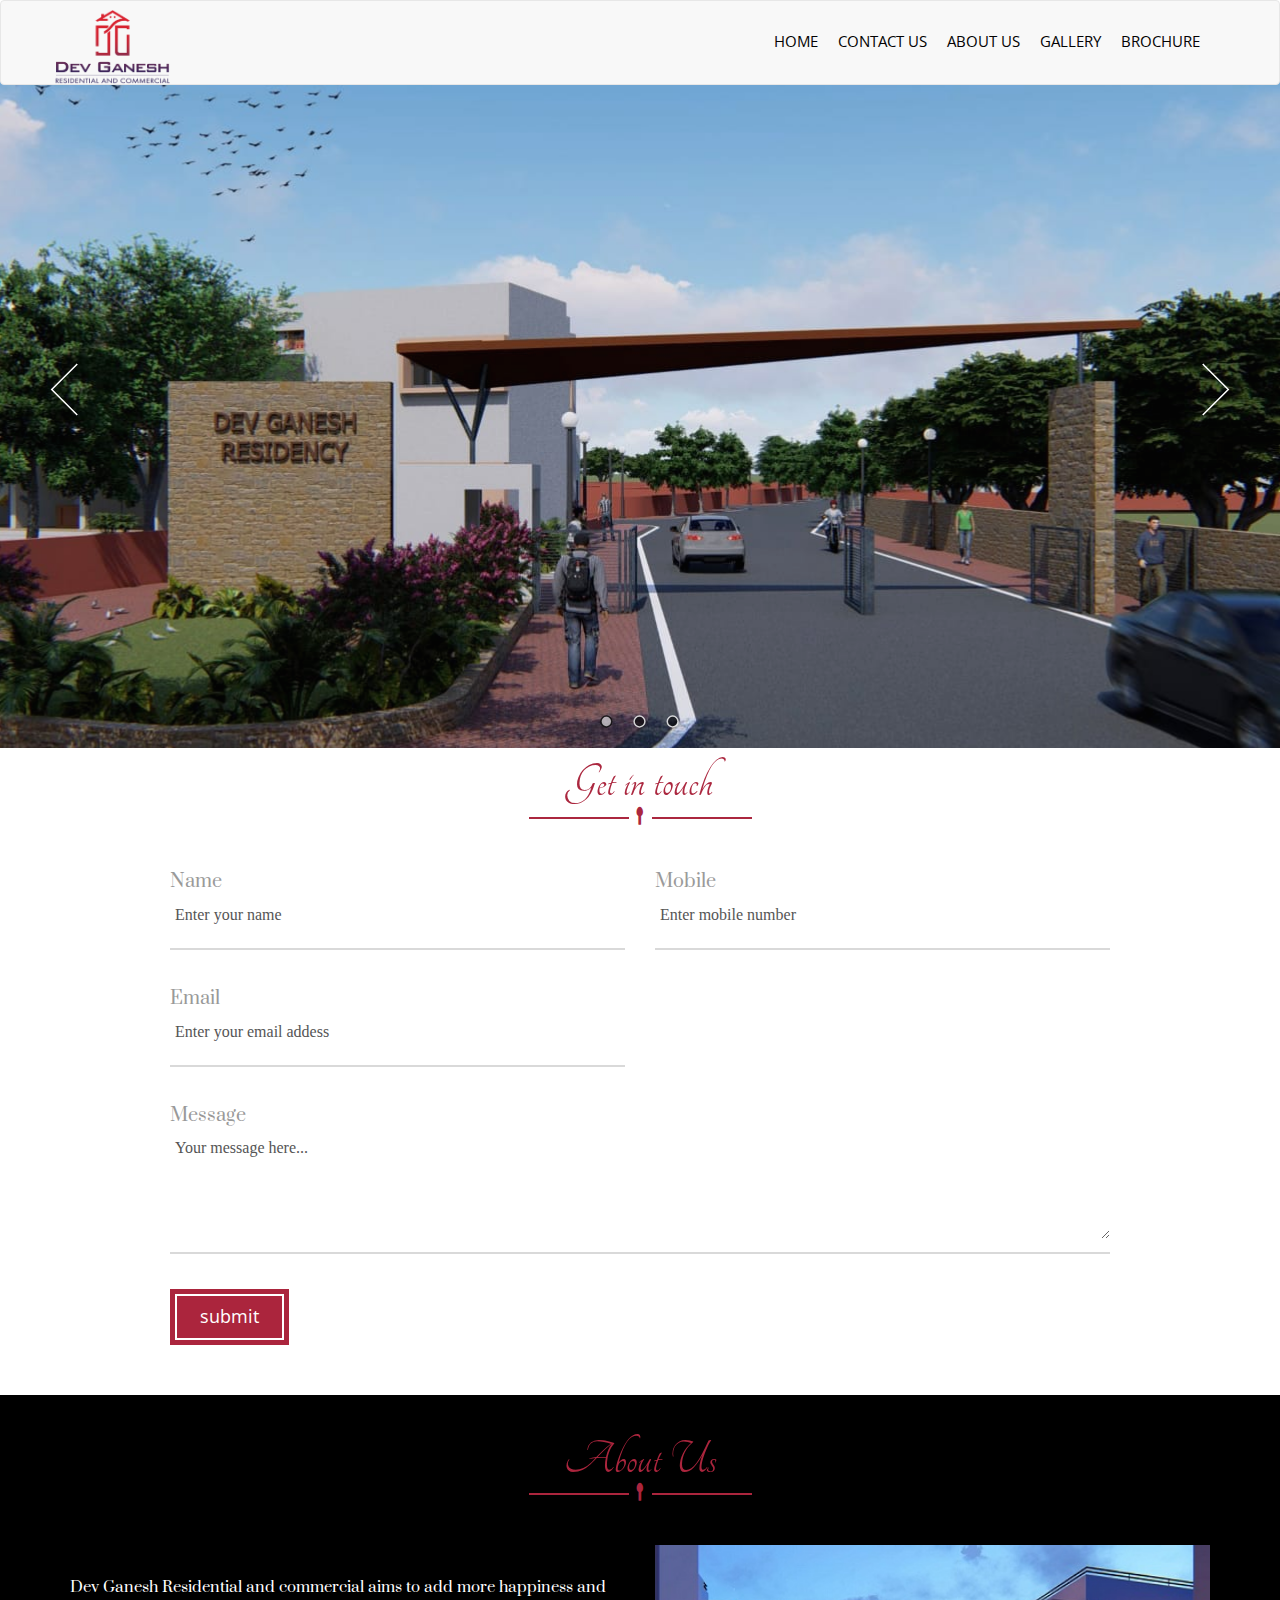
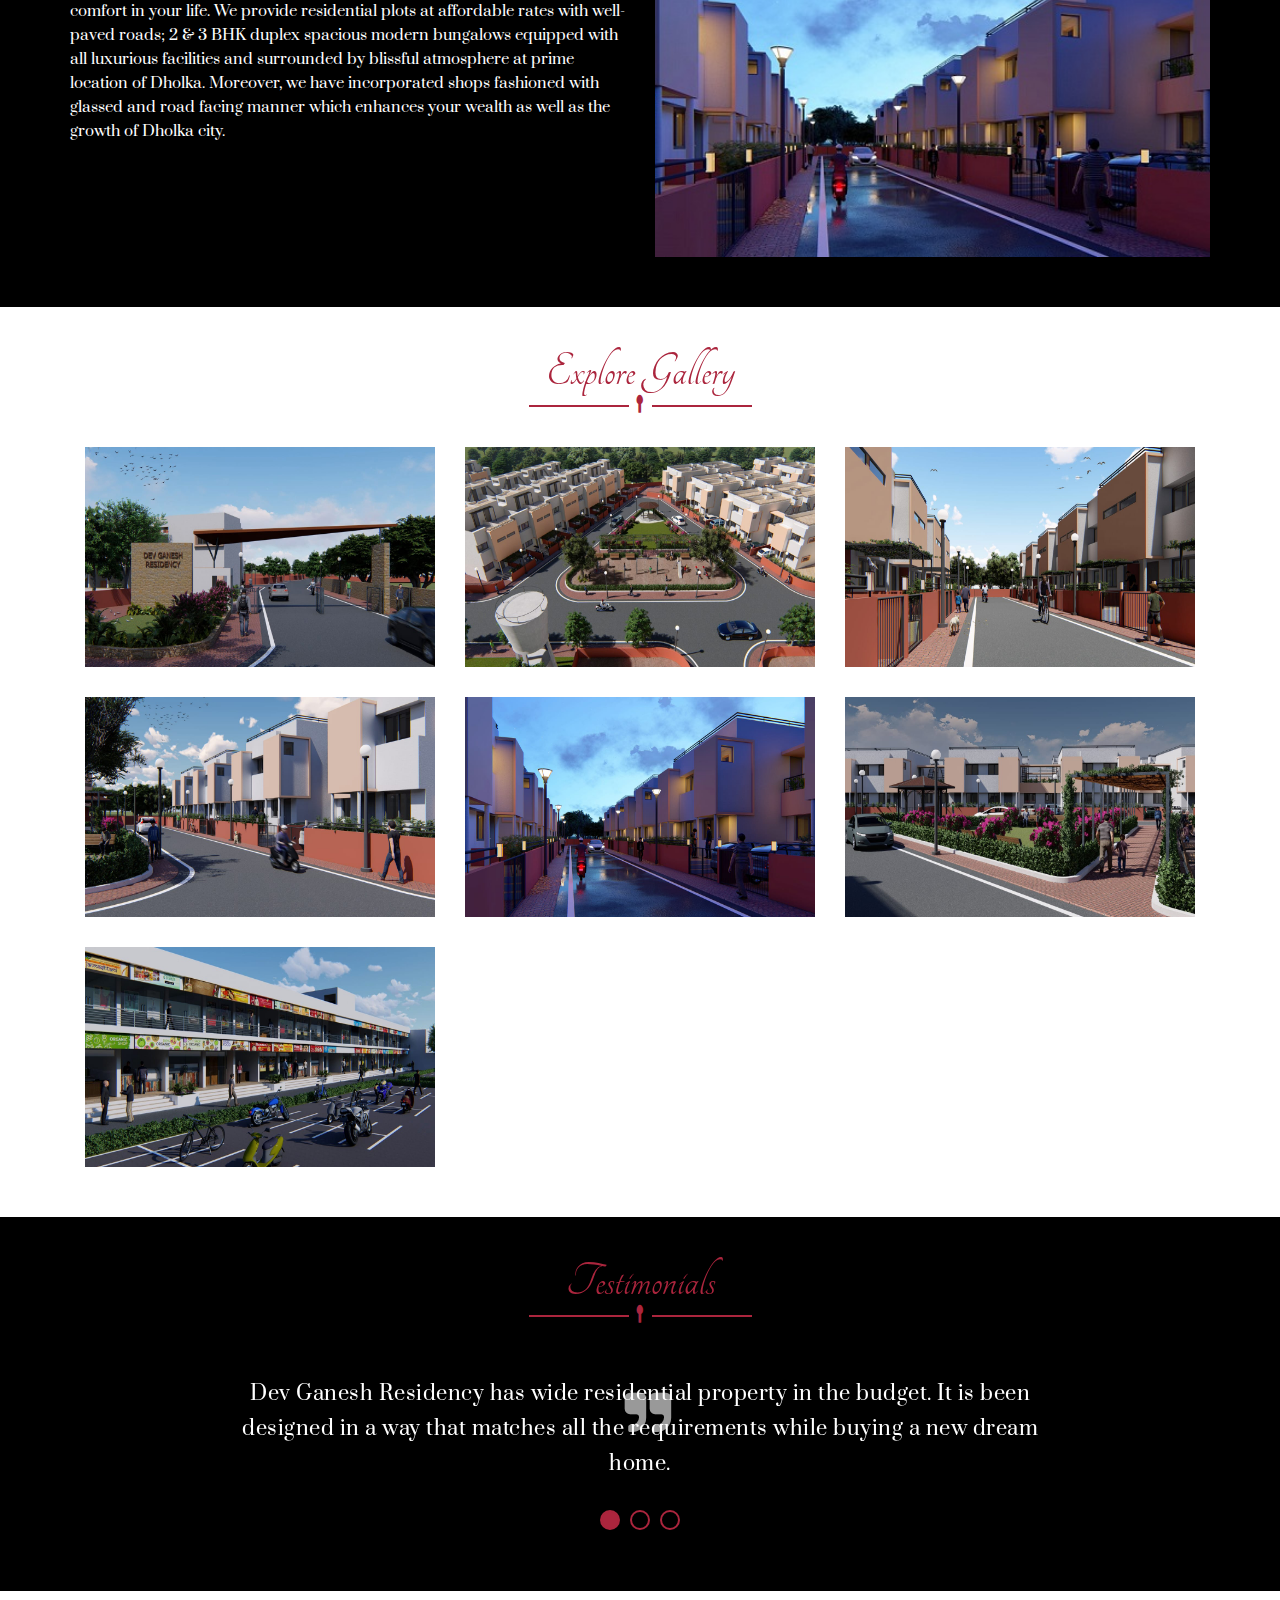
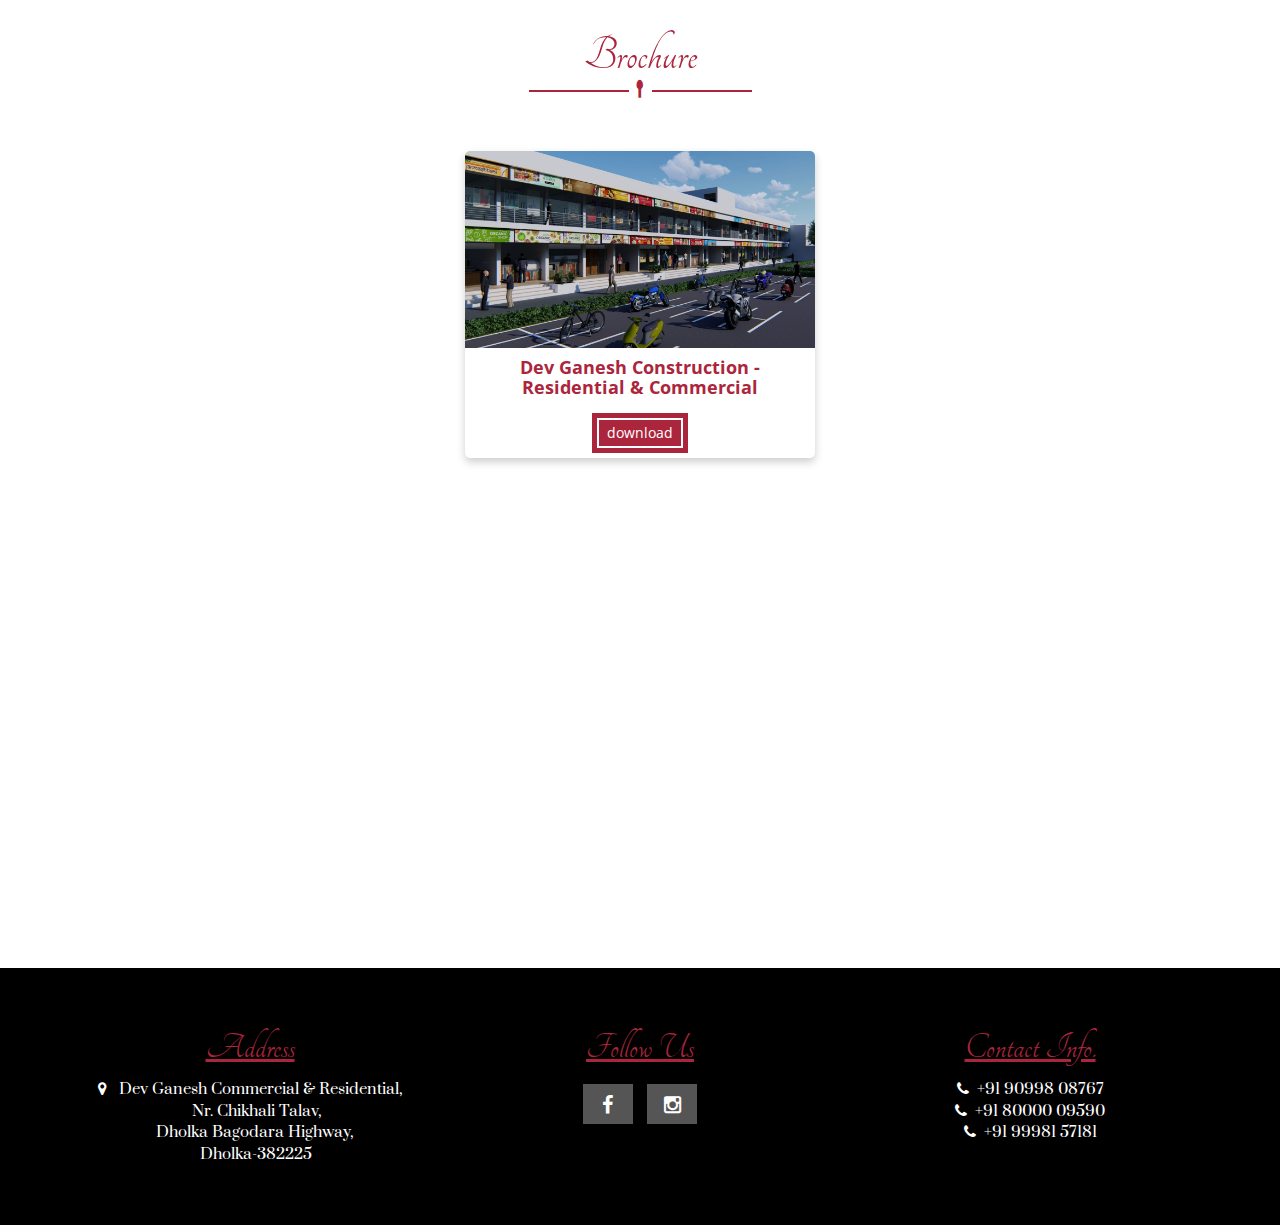
==== commit 8174a2c7: "footer added" ====
--- a/index.html
+++ b/index.html
@@ -311,20 +311,20 @@
         
 
                 <div class="wrap-input100 rs1-wrap-input100 validate-input" data-validate="Name is required">
-                  <span class="label-input100">Your Name</span>
+                  <span class="label-input100">Name</span>
                   <input class="input100" type="text" name="name" placeholder="Enter your name">
                   <span class="focus-input100"></span>
                 </div>
 
+                <div class="wrap-input100 rs1-wrap-input100 validate-input" data-validate = "Valid mobile number is required">
+                  <span class="label-input100">Mobile</span>
+                  <input class="input100" type="text" name="mobile" placeholder="Enter mobile number">
+                  <span class="focus-input100"></span>
+                </div>
+
                 <div class="wrap-input100 rs1-wrap-input100 validate-input" data-validate = "Valid email is required: ex@abc.xyz">
-                  <span class="label-input100">Mobile</span>
+                  <span class="label-input100">Email</span>
                   <input class="input100" type="text" name="email" placeholder="Enter your email addess">
-                  <span class="focus-input100"></span>
-                </div>
-
-                <div class="wrap-input100 rs1-wrap-input100 validate-input" data-validate = "Valid mobile number is required">
-                  <span class="label-input100">Email</span>
-                  <input class="input100" type="text" name="email" placeholder="Enter mobile number">
                   <span class="focus-input100"></span>
                 </div>
 
@@ -1457,7 +1457,7 @@
 
   <!-- Start Map section -->
   <section id="mu-map">
-    <iframe src="https://www.google.com/maps/embed?pb=!1m18!1m12!1m3!1d9207.358598888495!2d-85.64847801496286!3d30.183f0!3f0!3m2!1i1024!2i768!4f13.1!3m3!1m2!1s0x0000000000000000%3A0x2320479d70eb6202!2sDillard&#39;s!5e0!3m2!1sbn!2sbd!4v1462359735720" width="100%" height="100%" frameborder="0"allowfullscreen></iframe>
+    <iframe src="https://www.google.com/maps/embed?pb=!1m18!1m12!1m3!1d3680.243352756293!2d72.43308161407337!3d22.719194585107555!2m3!1f0!2f0!3f0!3m2!1i1024!2i768!4f13.1!3m3!1m2!1s0x395eec7c83bbbfc3%3A0xa9c746fa7f5c9953!2sBapa%20Sitaram%20Ni%20Madhuli!5e0!3m2!1sen!2sin!4v1598880584821!5m2!1sen!2sin" frameborder="0" style="border:0;" allowfullscreen="" aria-hidden="false" tabindex="0"></iframe>
   </section>
   <!-- End Map section -->
 
@@ -1465,20 +1465,28 @@
   <footer id="mu-footer">
     <div class="container">
       <div class="row">
-        <div class="col-md-12">
-        <div class="mu-footer-area">
-           <div class="mu-footer-social">
-            <a href="#"><span class="fa fa-facebook"></span></a>
-            <a href="#"><span class="fa fa-twitter"></span></a>
-            <a href="#"><span class="fa fa-google-plus"></span></a>
-            <a href="#"><span class="fa fa-linkedin"></span></a>
-            <a href="#"><span class="fa fa-youtube"></span></a>
-          </div>
-          <div class="mu-footer-copyright">
-            <!-- <p>Designed by <a rel="nofollow" href="http://www.markups.io/">MarkUps.io</a></p> -->
-          </div>         
-        </div>
-      </div>
+        <div class="col-sm-12 col-md-4" style="text-align: center;">
+            <h6 style="font-family: Tangerine, cursive; color:#AB253D; font-size: 38px;"><u>Address</u></h6>
+            <p style="color: white;"><i  class="fa fa-map-marker"></i>&nbsp;&nbsp; Dev Ganesh Commercial &amp; Residential,<br>&nbsp; &nbsp;Nr. Chikhali Talav,<br>&nbsp;&nbsp;Dholka Bagodara Highway,<br>&nbsp; &nbsp;Dholka-382225<br></p>
+        </div>
+
+        <div class="col-md-4 col-sm-12 col-xs-12" style="text-align: center;">
+            <h6 style="font-family: Tangerine, cursive; color:#AB253D; font-size: 38px;"><u>Follow Us</u></h6>
+            <ul class="mu-footer-social" style="font-family: sans-serif;">
+              <a href="https://www.facebook.com/Dev-Ganesh-Construction-Commercial-Residential-113352250346229"><i class="fa fa-facebook"></i></a>
+              <!-- <a class="twitter" href="#"><i class="fa fa-twitter"></i></a> -->
+              <a href="https://www.instagram.com/devganesh_construction/"><i class="fa fa-instagram"></i></a>
+              <!-- <li><a class="linkedin" href="#"><i class="fa fa-linkedin"></i></a></li>    -->
+            </ul>
+        </div>
+
+        <div class="col-sm-12 col-md-4" style="text-align: center;">
+            <h6 style="font-family: Tangerine, cursive; color:#AB253D; font-size: 38px;"><u>Contact Info.</u></h6>
+            <p style="color: white;"><i style="color: white;" class="fa fa-phone"></i>&nbsp;&nbsp;+91 90998 08767<br><i style="color: white;" class="fa fa-phone"></i>&nbsp;&nbsp;+91 80000 09590<br><i style="color: white;" class="fa fa-phone"></i>&nbsp;&nbsp;+91 99981 57181</p>
+        </div>
+
+          
+            
       </div>
     </div>
   </footer>
--- a/assets/css/theme-color/dark-red-theme.css
+++ b/assets/css/theme-color/dark-red-theme.css
@@ -196,7 +196,7 @@
   color: #AB253D;
 }
 
-#mu-footer .mu-footer-area .mu-footer-social a:hover, #mu-footer .mu-footer-area .mu-footer-social a:hover {
+#mu-footer .mu-footer-social a:hover, #mu-footer .mu-footer-social a:hover {
   background-color: #AB253D;
 }
 #mu-footer .mu-footer-area .mu-footer-copyright p a:hover, #mu-footer .mu-footer-area .mu-footer-copyright p a:focus {
--- a/style.css
+++ b/style.css
@@ -2766,7 +2766,7 @@
  FOOTER SECTION
 ====================*/
 #mu-footer {
-  background-color: #444;
+  background-color: black;
   display: inline;
   float: left;
   padding: 50px 0;
@@ -2778,14 +2778,14 @@
   width: 100%;
   text-align: center;
 }
-#mu-footer .mu-footer-area .mu-footer-social {
+#mu-footer .mu-footer-social {
   display: inline;
   float: left;
   width: 100%;
   text-align: center;
   margin-bottom: 10px;
 }
-#mu-footer .mu-footer-area .mu-footer-social a {
+#mu-footer .mu-footer-social a {
   background-color: #555;
   color: #fff;
   display: inline-block;
@@ -2802,20 +2802,6 @@
   -o-transition: all 0.5s;
   transition: all 0.5s;
 }
-#mu-footer .mu-footer-area .mu-footer-copyright {
-  display: inline;
-  float: left;
-  width: 100%;
-}
-#mu-footer .mu-footer-area .mu-footer-copyright p {
-  font-family: "Open Sans", sans-serif;
-  font-size: 16px;
-  letter-spacing: 0.5px;
-  color: #fff;
-}
-#mu-footer .mu-footer-area .mu-footer-copyright p a {
-  color: #fff;
-}
 
 
 
@@ -3055,6 +3041,7 @@
 
   .mu-title {
     margin-bottom: 0;
+    margin-top: 20px;
   }
 
   #mu-client-testimonial .mu-client-testimonial-area .mu-testimonial-content .mu-testimonial-slider li .mu-testimonial-single {
@@ -3185,7 +3172,7 @@
     padding-top: 22.5%;
   }
 
-  #mu-footer .mu-footer-area .mu-footer-social a {
+  #mu-footer .mu-footer-social a {
     font-size: 18px;
     margin: 5px;
     padding: 5px;
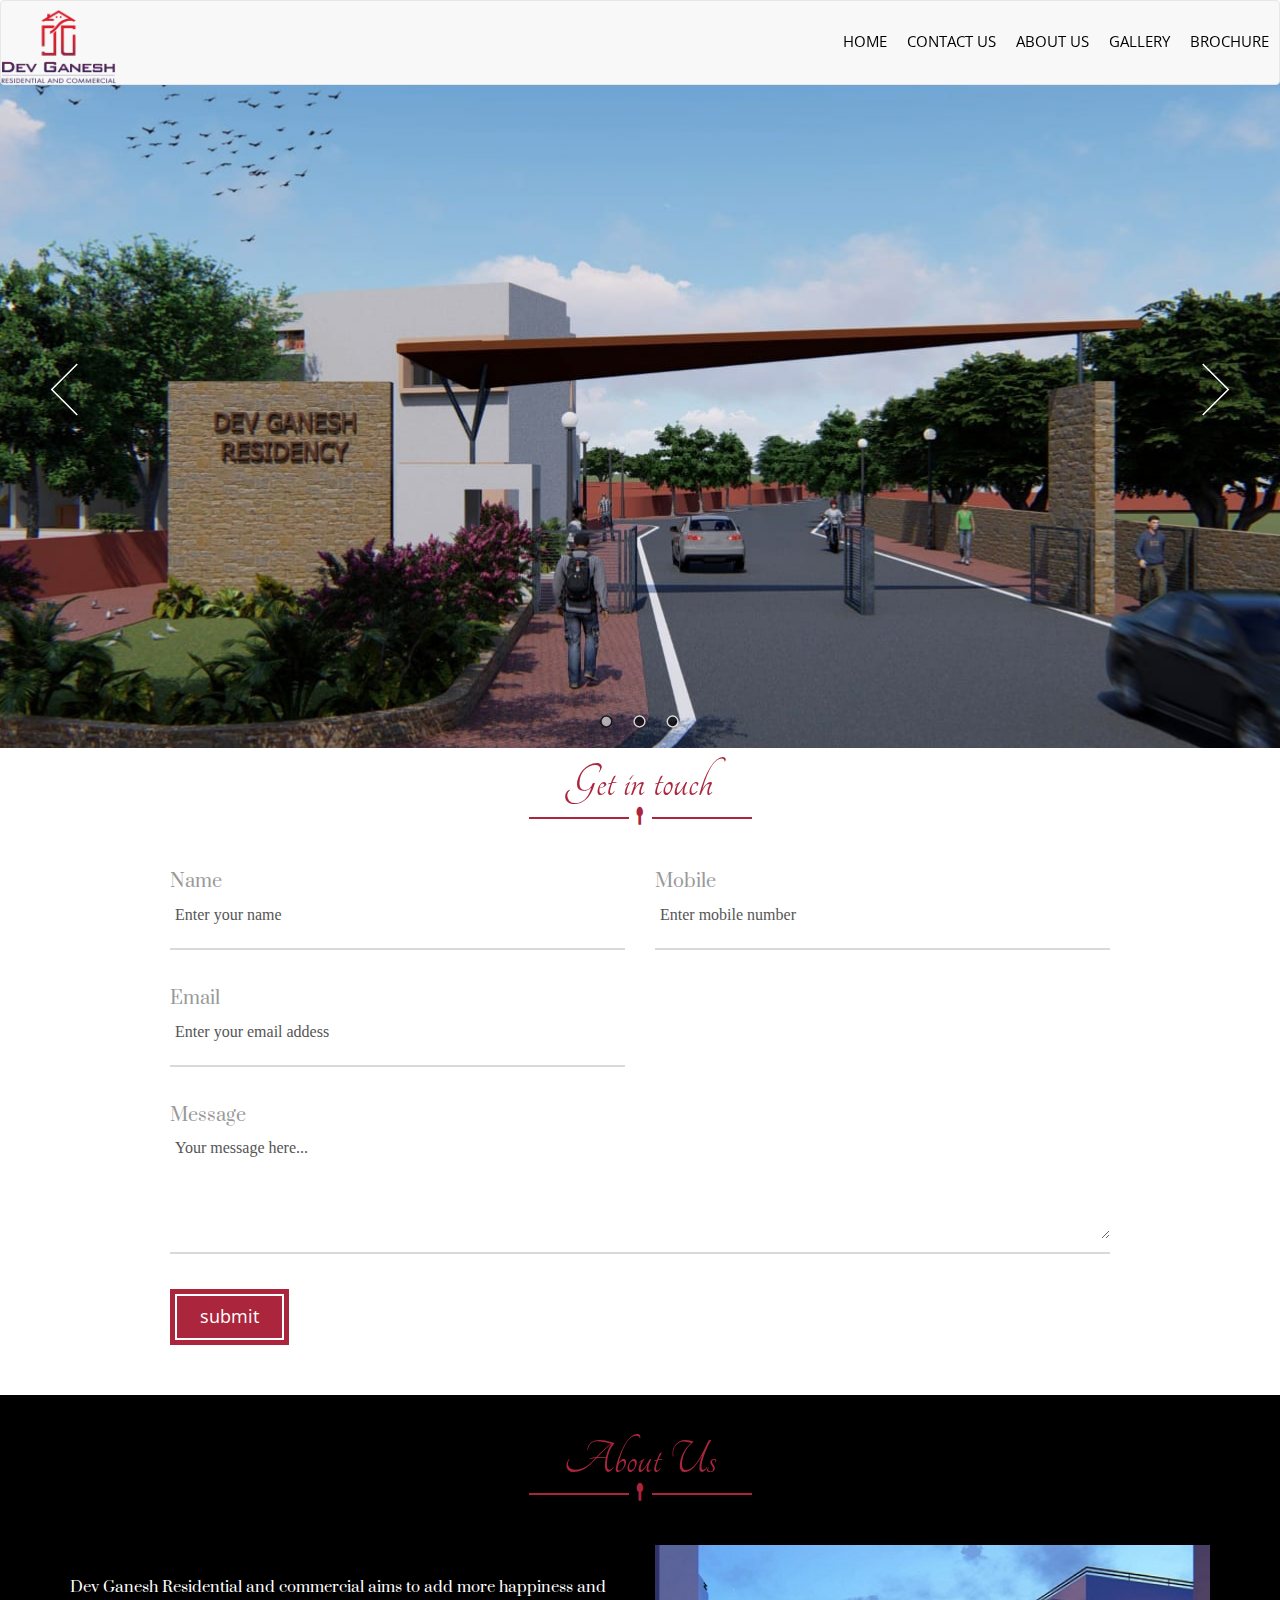
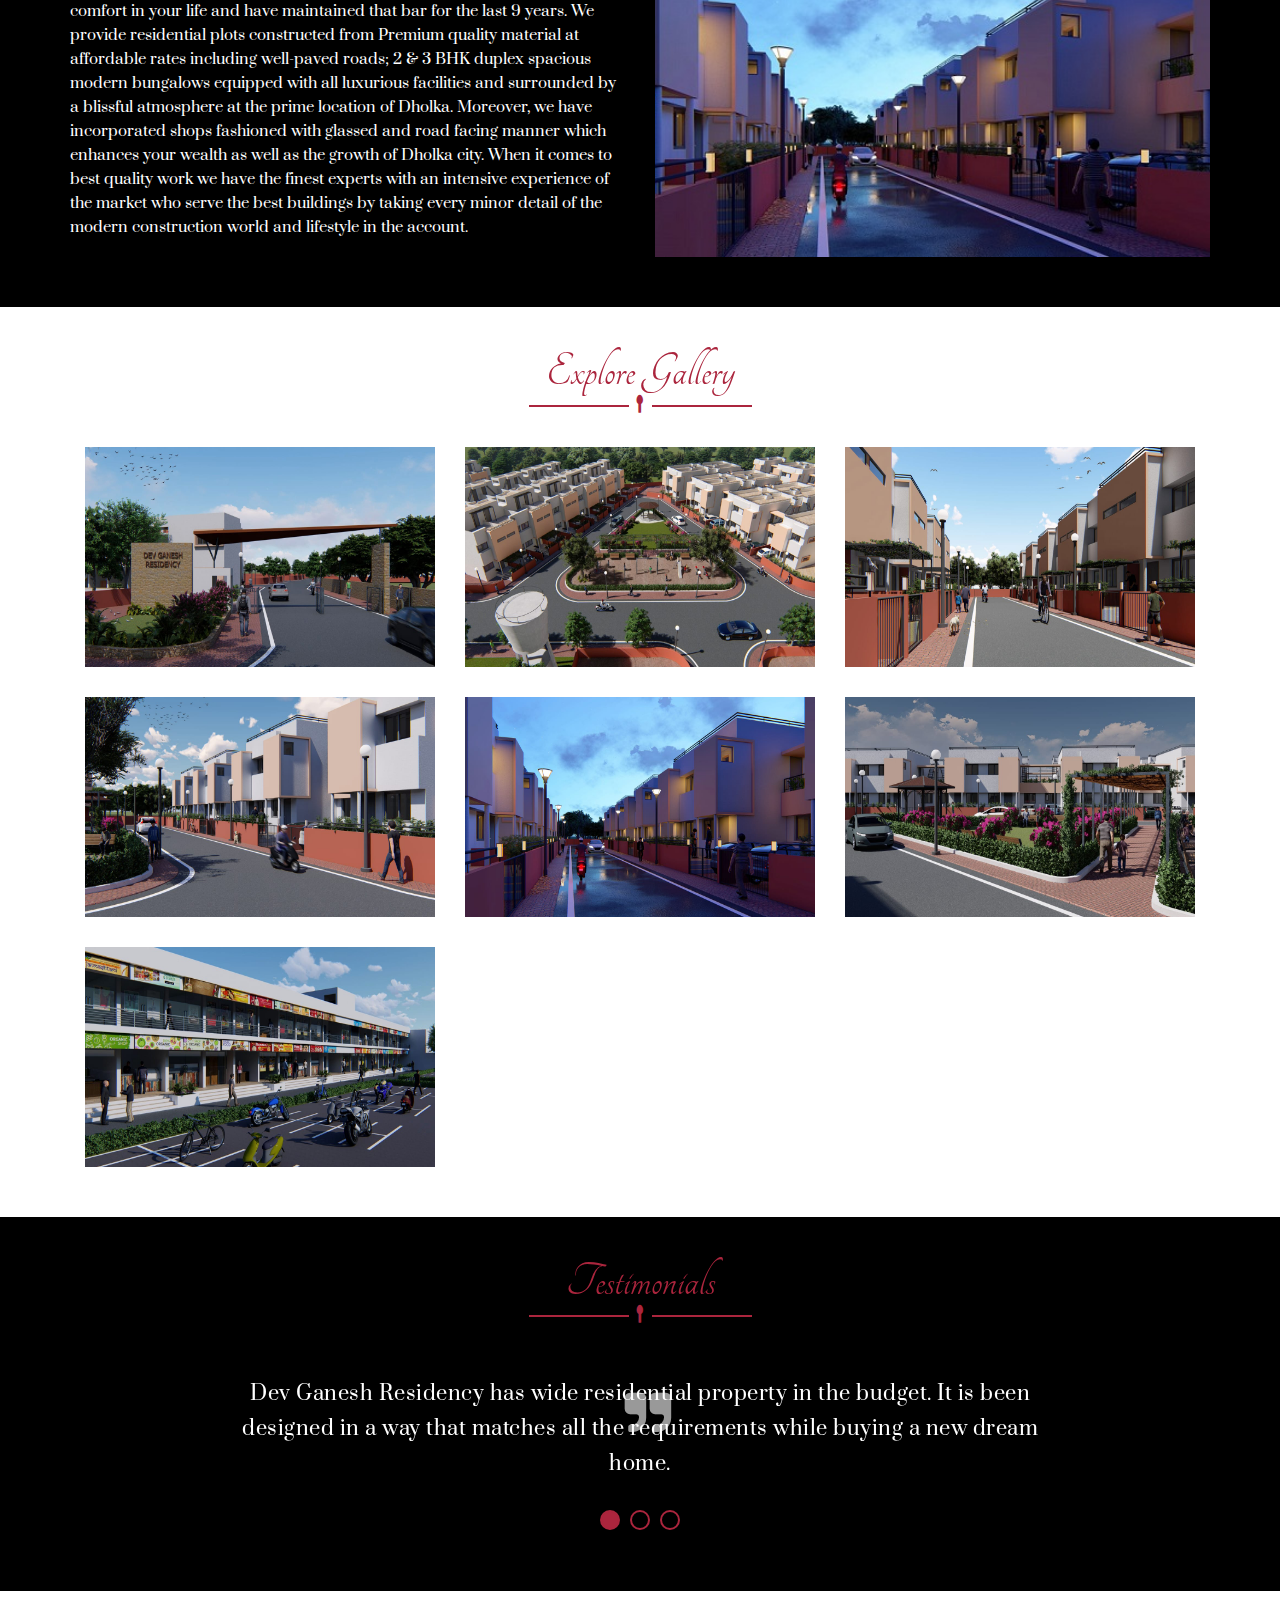
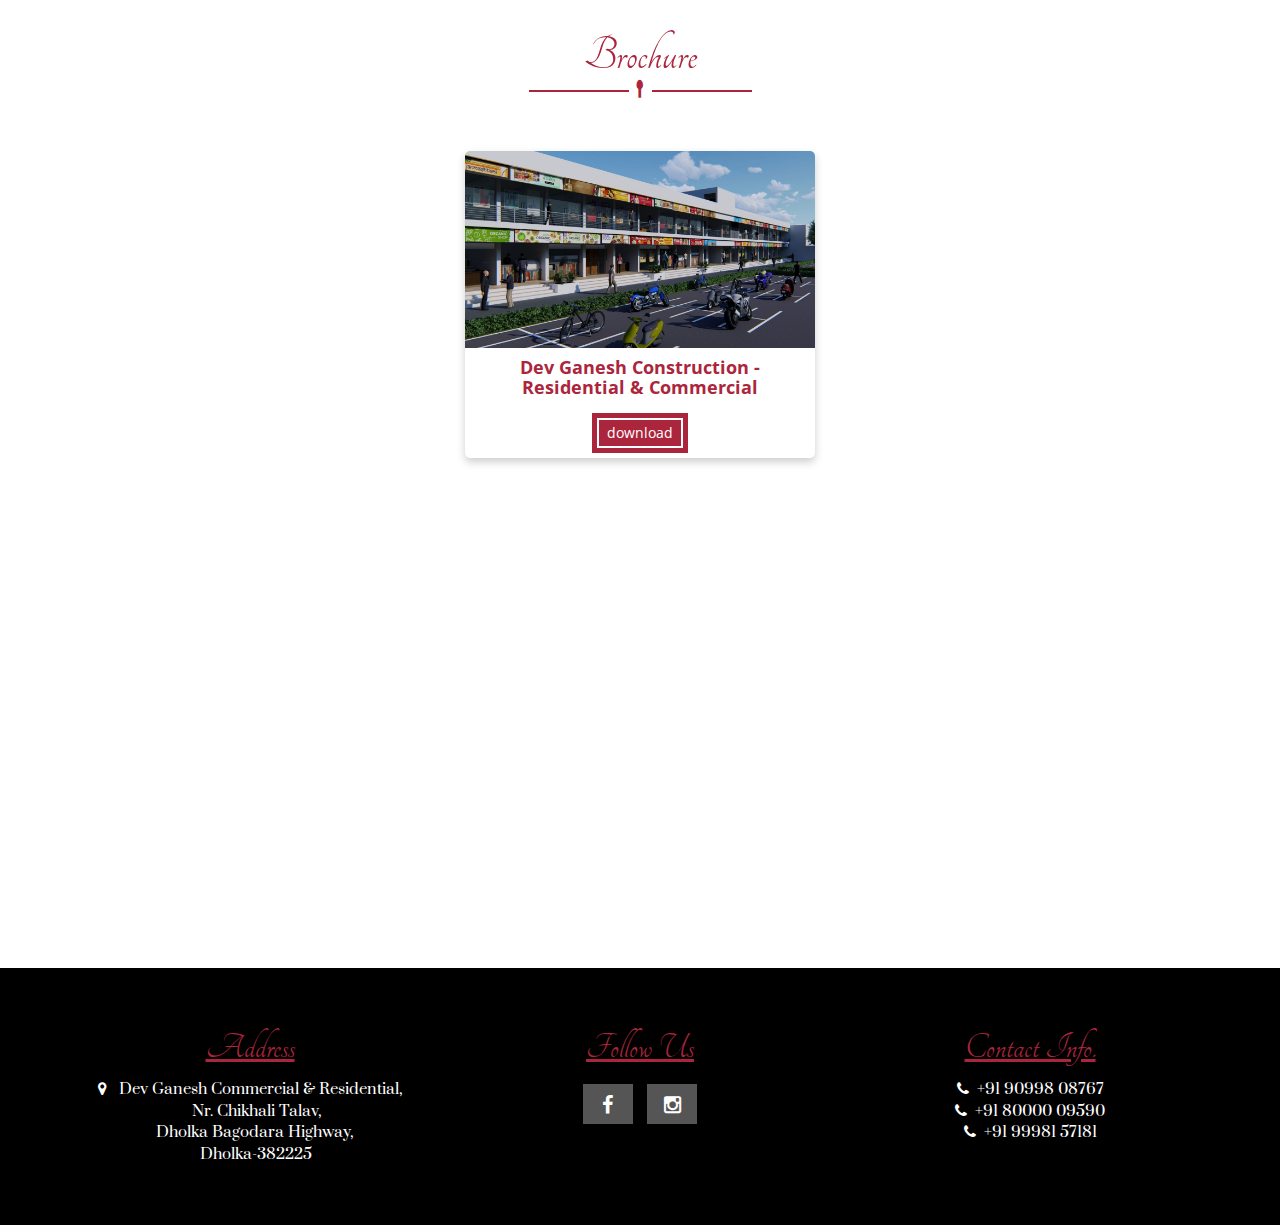
==== commit 58874a93: "abt us changed" ====
--- a/index.html
+++ b/index.html
@@ -55,9 +55,9 @@
   <!-- END SCROLL TOP BUTTON -->
 
   <!-- Start header section -->
-  <header id="mu-header">  
+  <header id="mu-header" >  
     <nav class="navbar navbar-default mu-main-navbar" role="navigation">  
-      <div class="container">
+      <!-- <div class="container"> -->
         <div class="navbar-header">
           <!-- LOGO -->                                                        
           <img class="navbar-brand" src="assets/img/logo.png" alt="Logo img">
@@ -71,31 +71,19 @@
            
         </div>
         <div id="navbar" class="navbar-collapse collapse">
-          <style type="text/css">
-            
-          </style>
+          
           <ul id="top-menu" class="nav navbar-nav navbar-right mu-main-nav">
             <li><a href="#mu-home">HOME</a></li>
             <li><a href="#mu-form">CONTACT US</a></li>
-            <li><a href="#mu-about-us">ABOUT US</a></li>                       
-            <!-- <li><a href="#mu-restaurant-menu"></a></li>                        -->
-                                   
+            <li><a href="#mu-about-us">ABOUT US</a></li>                                   
             <li><a href="#mu-gallery">GALLERY</a></li>
             <li><a href="#mu-chef">BROCHURE</a></li>
-            <!-- <li><a href="#mu-latest-news"></a></li>  -->
-            <!-- <li><a href="#mu-contact"></a></li>  -->
-            <!-- <li class="dropdown">
-              <a class="dropdown-toggle" data-toggle="dropdown" href="blog-archive.html">PAGE <span class="caret"></span></a>
-              <ul class="dropdown-menu" role="menu">                
-                <li><a href="blog-archive.html">BLOG</a></li>
-                <li><a href="blog-single.html">BLOG DETAILS</a></li>
-                <li><a href="404.html">404 PAGE</a></li>                                            
-              </ul>
-            </li> -->
+            
           </ul>                            
         </div><!--/.nav-collapse -->       
-      </div>          
+      <!-- </div>           -->
     </nav> 
+    <nav class="sidebar"></nav>
   </header>
   <!-- End header section -->
  
@@ -421,7 +409,7 @@
             <div class="row">
               <div class="col-md-6">
                 <div class="mu-about-us-left">
-                 <p>Dev Ganesh Residential and commercial aims to add more happiness and comfort in your life. We provide residential plots at affordable rates with well-paved roads; 2 & 3 BHK duplex spacious modern bungalows equipped with all luxurious facilities and surrounded by blissful atmosphere at prime location of Dholka. Moreover, we have incorporated shops fashioned with glassed and road facing manner which enhances your wealth as well as the growth of Dholka city.</p>                              
+                 <p>Dev Ganesh Residential and commercial aims to add more happiness and comfort in your life and have maintained that bar for the last 9 years. We provide residential plots constructed from Premium quality material at affordable rates including well-paved roads; 2 & 3 BHK duplex spacious modern bungalows equipped with all luxurious facilities and surrounded by a blissful atmosphere at the prime location of Dholka. Moreover, we have incorporated shops fashioned with glassed and road facing manner which enhances your wealth as well as the growth of Dholka city. When it comes to best quality work we have the finest experts with an intensive experience of the market who serve the best buildings by taking every minor detail of the modern construction world and lifestyle in the account.</p>                              
                   <!-- <ul>
                     <li>Lorem ipsum dolor sit amet, consectetur adipisicing elit.</li>
                     <li>Lorem ipsum dolor sit amet, consectetur adipisicing elit.</li>
@@ -1510,6 +1498,7 @@
 
   <!-- Custom js -->
   <script src="assets/js/custom.js"></script>
+  <script src="assets/js/sidenav.js"></script>
 
   <!-- from js  -->
   <!-- <script src="assets/js/main.js"></script> -->
--- a/style.css
+++ b/style.css
@@ -254,6 +254,23 @@
   -o-transition: all 0.2s linear;
   transition: all 0.2s linear;
 }
+
+.sidenav {
+  position: absolute;
+  right: 0;
+  width: 0px;
+  display: none;
+  z-index: 999;
+  background: transparent;
+  box-shadow: -10px 10px 512px 256px #000000cc;
+  transition: .5s;
+   .flex-column 
+  -webkit-box-orient: vertical!important;
+  -webkit-box-direction: normal!important;
+  -ms-flex-direction: column!important;
+  flex-direction: column!important;
+}
+
 .navbar-toggler span{
   background: #422258;
   display: block;
@@ -454,7 +471,7 @@
 }
 
 /*Preloader*/
-#aa-preloader-area {
+/*#aa-preloader-area {
   background-color: #fff;
   position: fixed;
   text-align: center;
@@ -465,7 +482,7 @@
   width: 100%;
   height: 100%;
   z-index: 9999;
-}
+}*/
 
 .mu-preloader {
   position: relative;
@@ -2766,7 +2783,7 @@
  FOOTER SECTION
 ====================*/
 #mu-footer {
-  background-color: black;
+  background-color: #000000;
   display: inline;
   float: left;
   padding: 50px 0;
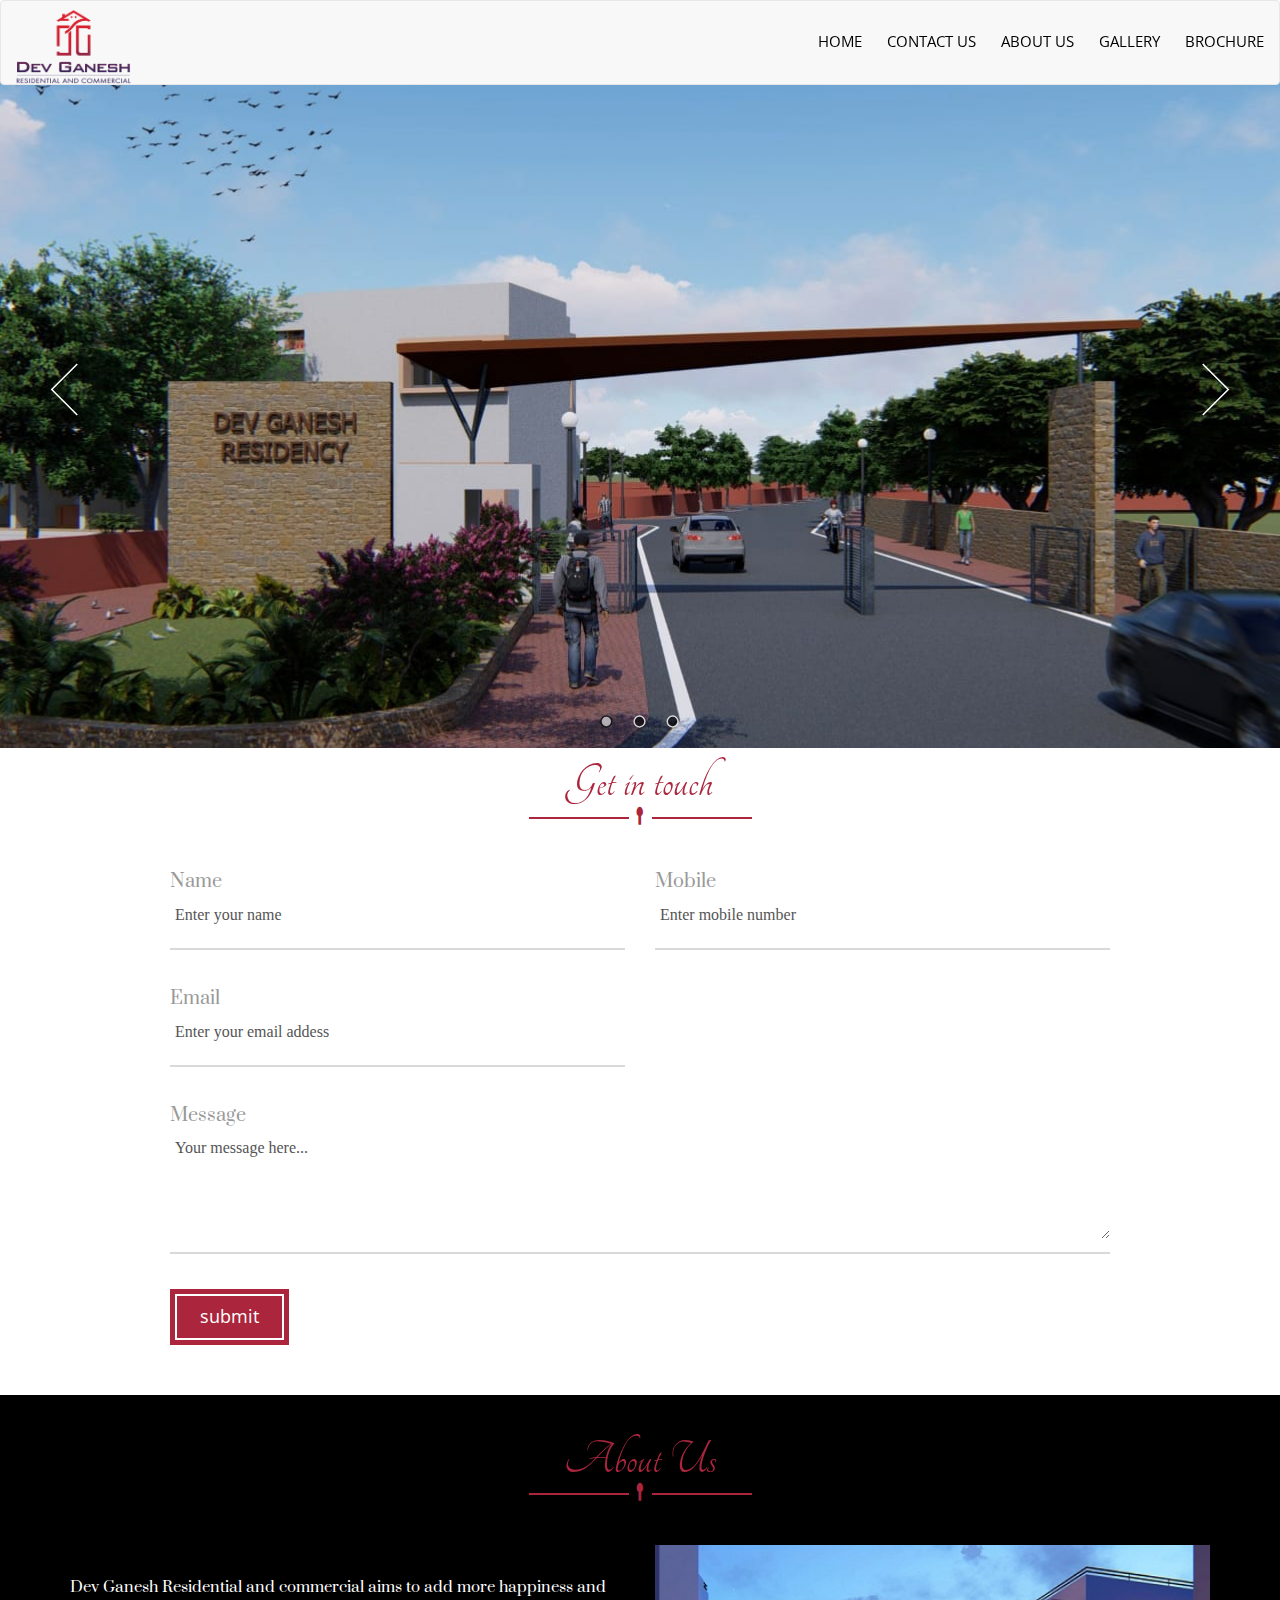
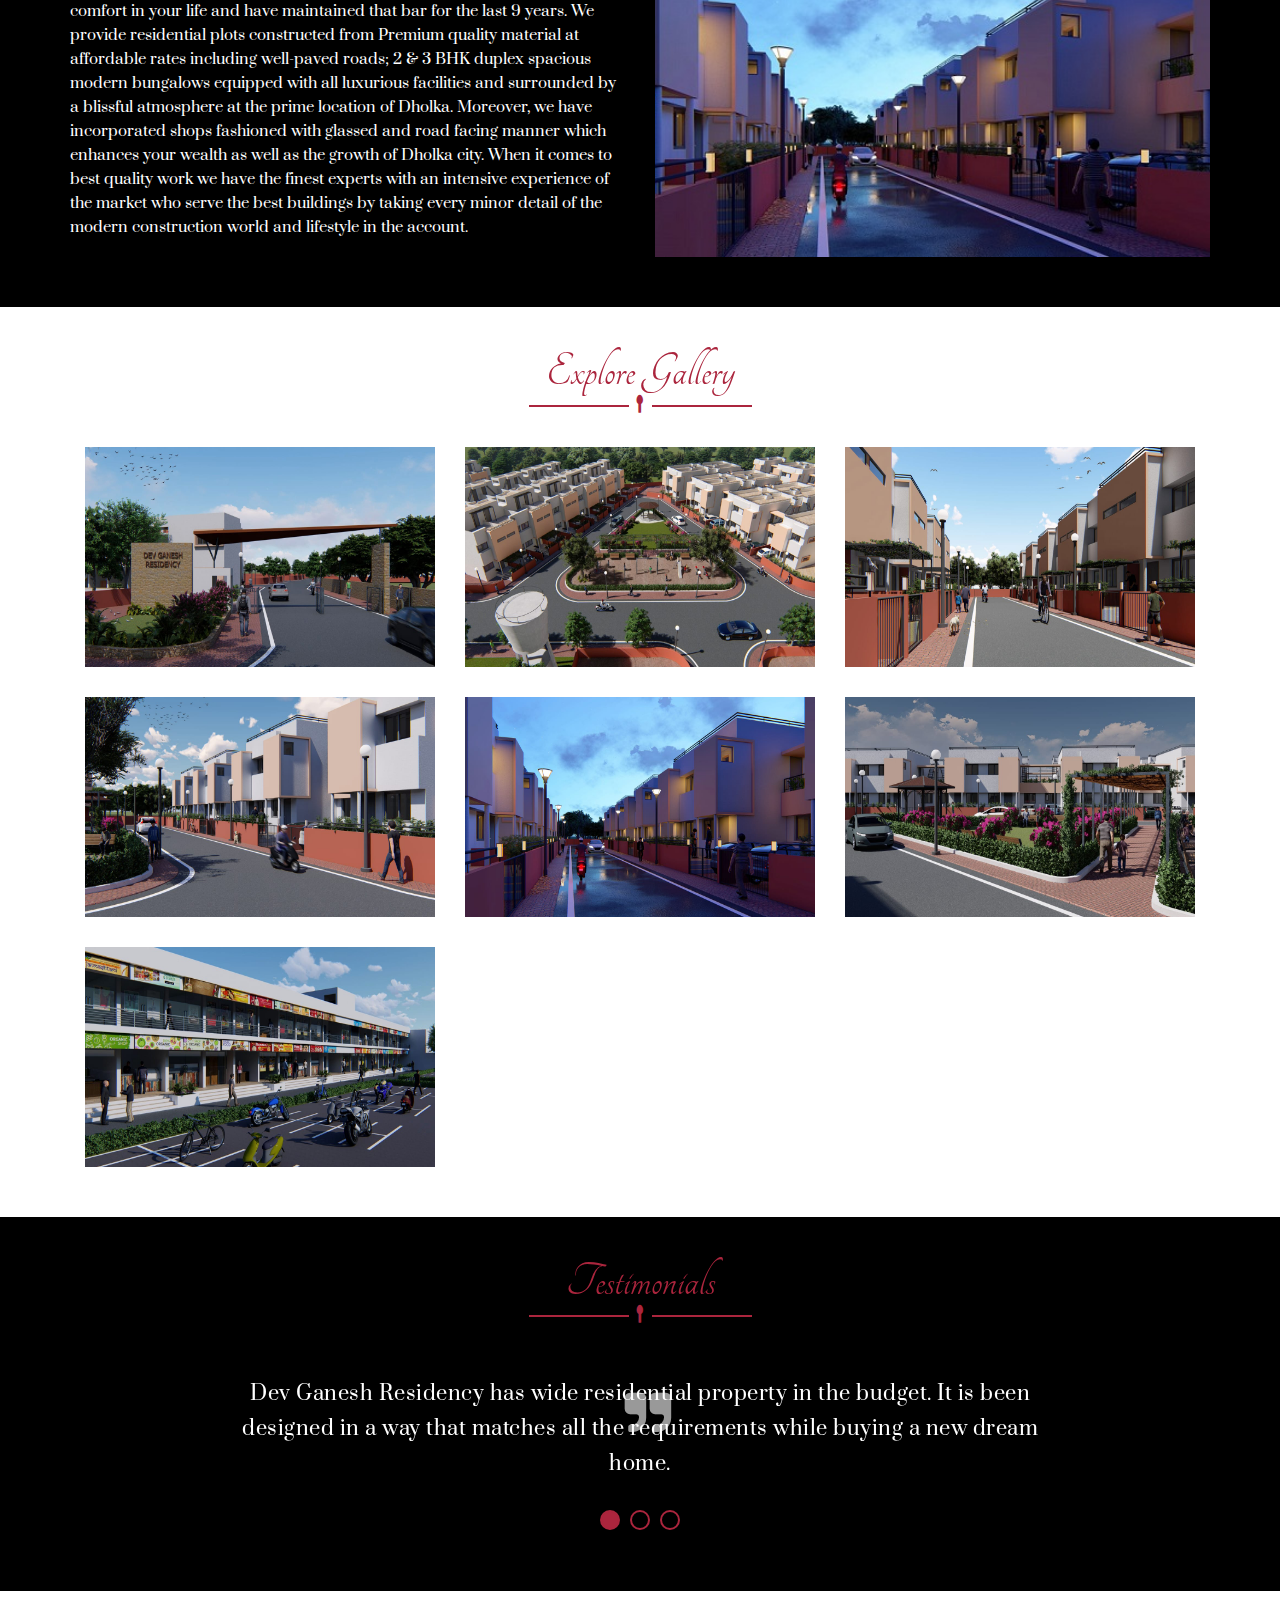
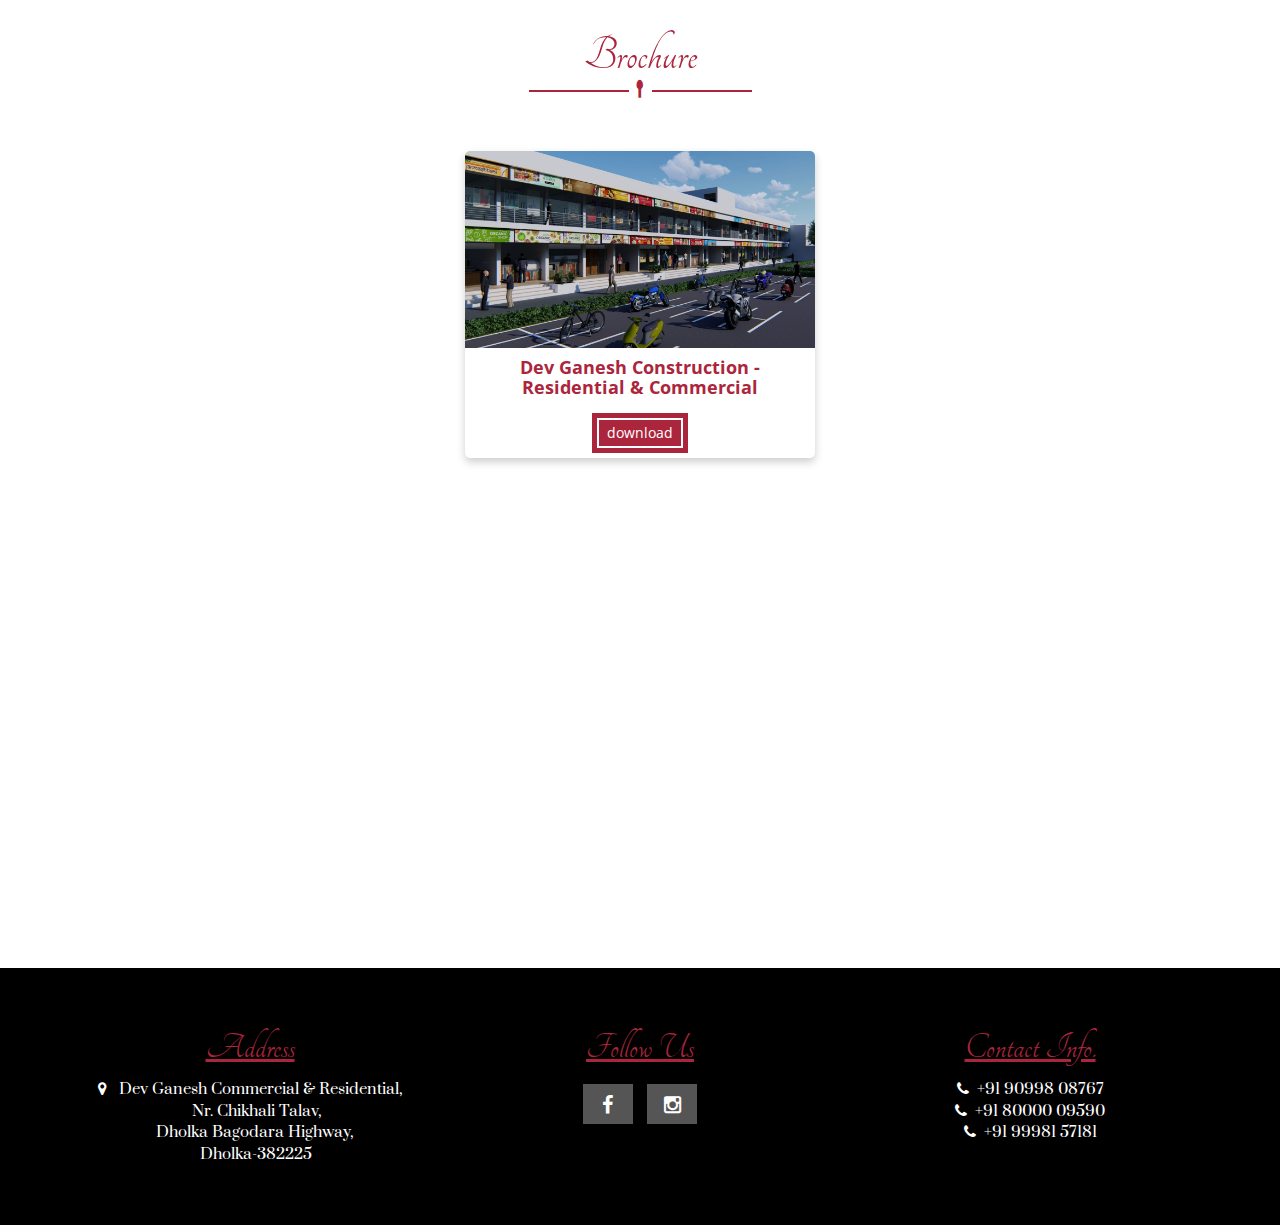
==== commit 0c69d477: "nav menu mob changed" ====
--- a/index.html
+++ b/index.html
@@ -83,7 +83,7 @@
         </div><!--/.nav-collapse -->       
       <!-- </div>           -->
     </nav> 
-    <nav class="sidebar"></nav>
+    <!-- <nav class="sidebar"></nav> -->
   </header>
   <!-- End header section -->
  
--- a/style.css
+++ b/style.css
@@ -255,22 +255,6 @@
   transition: all 0.2s linear;
 }
 
-.sidenav {
-  position: absolute;
-  right: 0;
-  width: 0px;
-  display: none;
-  z-index: 999;
-  background: transparent;
-  box-shadow: -10px 10px 512px 256px #000000cc;
-  transition: .5s;
-   .flex-column 
-  -webkit-box-orient: vertical!important;
-  -webkit-box-direction: normal!important;
-  -ms-flex-direction: column!important;
-  flex-direction: column!important;
-}
-
 .navbar-toggler span{
   background: #422258;
   display: block;
@@ -357,6 +341,7 @@
   /*border: 2px solid rgb(171,37,61);*/
   padding-left: 10px;
   padding-right: 10px;
+  margin-right: 5px;
   /*padding-top: 30px;*/
 }
 
@@ -398,6 +383,7 @@
   margin-top: 8px;
   height: 75px;
   width: 115px;
+  margin-left: 15px;
   -webkit-transition: all 0.5s;
   -moz-transition: all 0.5s;
   -ms-transition: all 0.5s;
@@ -415,6 +401,7 @@
   width: 92px;
   height: 60px;
   padding-left: 10px;
+
   }
 }
 /*.mu-main-navbar .navbar-header .navbar-brand-small {
@@ -2935,7 +2922,18 @@
   }
 
   .mu-main-navbar .mu-main-nav {
-    background-color: rgba(0, 0, 0, 0.8);
+    /*background-color: rgba(0, 0, 0, 0.8);
+    text-align: center;*/
+    width: 300px;
+    position: fixed;
+    right: 0;
+    z-index: 2000;
+    height: calc(45vh);
+    box-shadow: -10px 0 20px -10px rgba(0, 0, 0, 0.1);
+    transition: .3s all ease-in-out;
+    background-color: #f8f8f8;
+    opacity: 0.9;
+    margin-right: 1px;
     text-align: center;
   }
 
@@ -2977,7 +2975,18 @@
   }
 
   .mu-main-navbar .mu-main-nav {
-    background-color: white;
+ /*   background-color: white;
+    text-align: center;*/
+    width: 200px;
+    position: fixed;
+    right: 0;
+    z-index: 2000;
+    height: calc(45vh);
+    box-shadow: -10px 0 20px -10px rgba(0, 0, 0, 0.1);
+    transition: .3s all ease-in-out;
+    background-color: #f8f8f8;
+    opacity: 0.9;
+    margin-right: 1px;
     text-align: center;
   }
 
